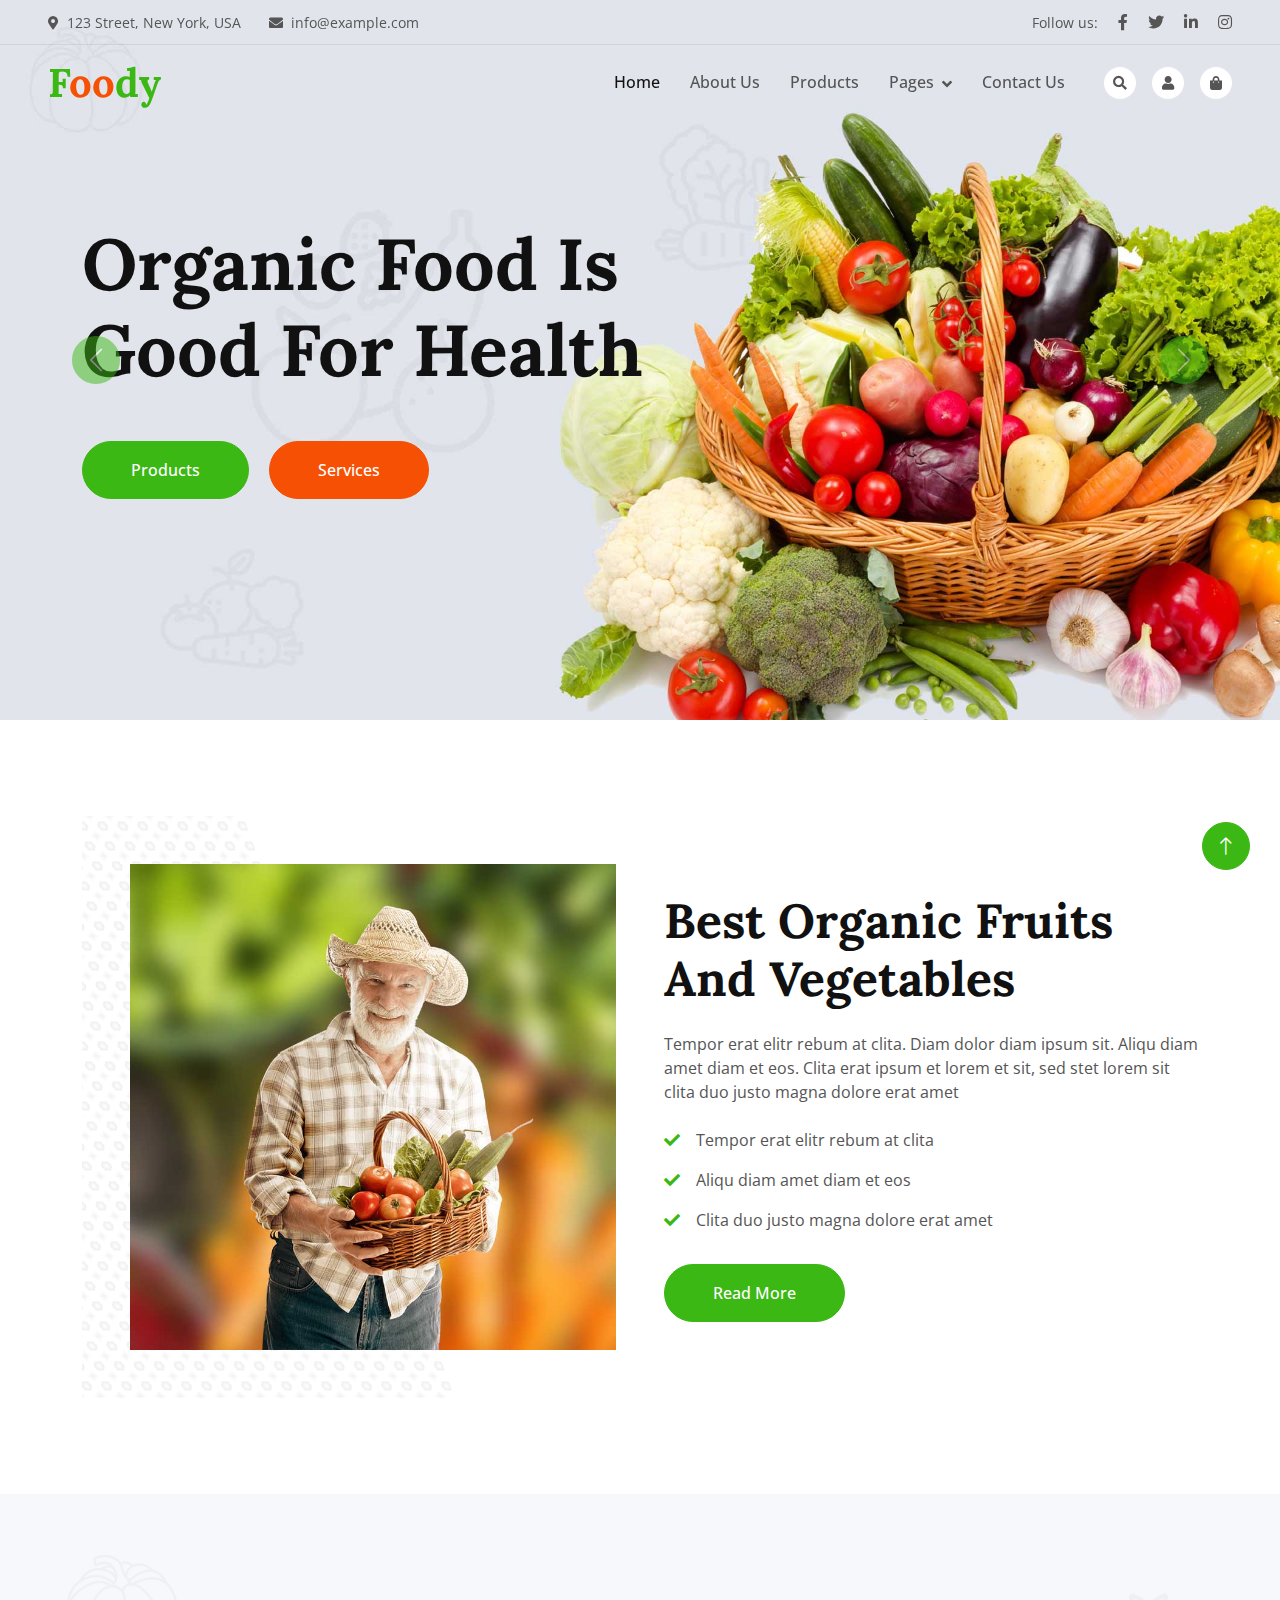
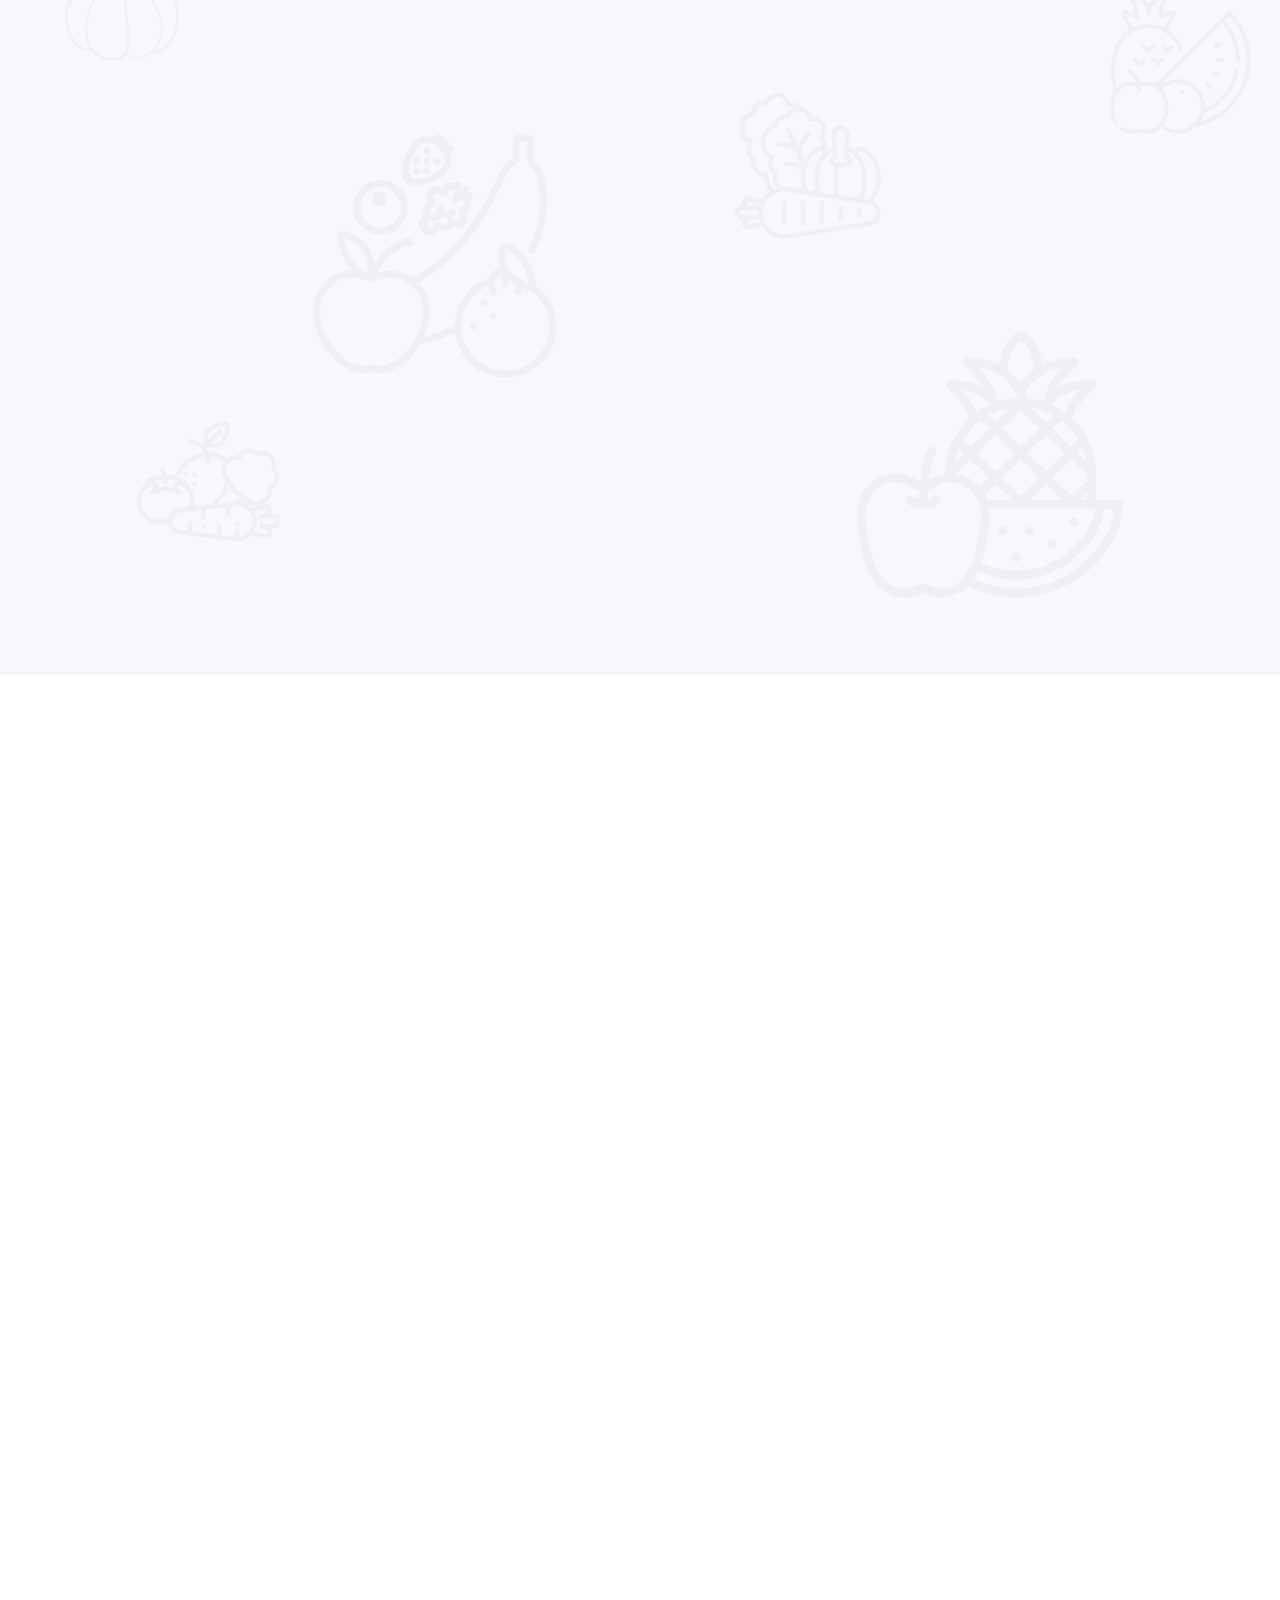
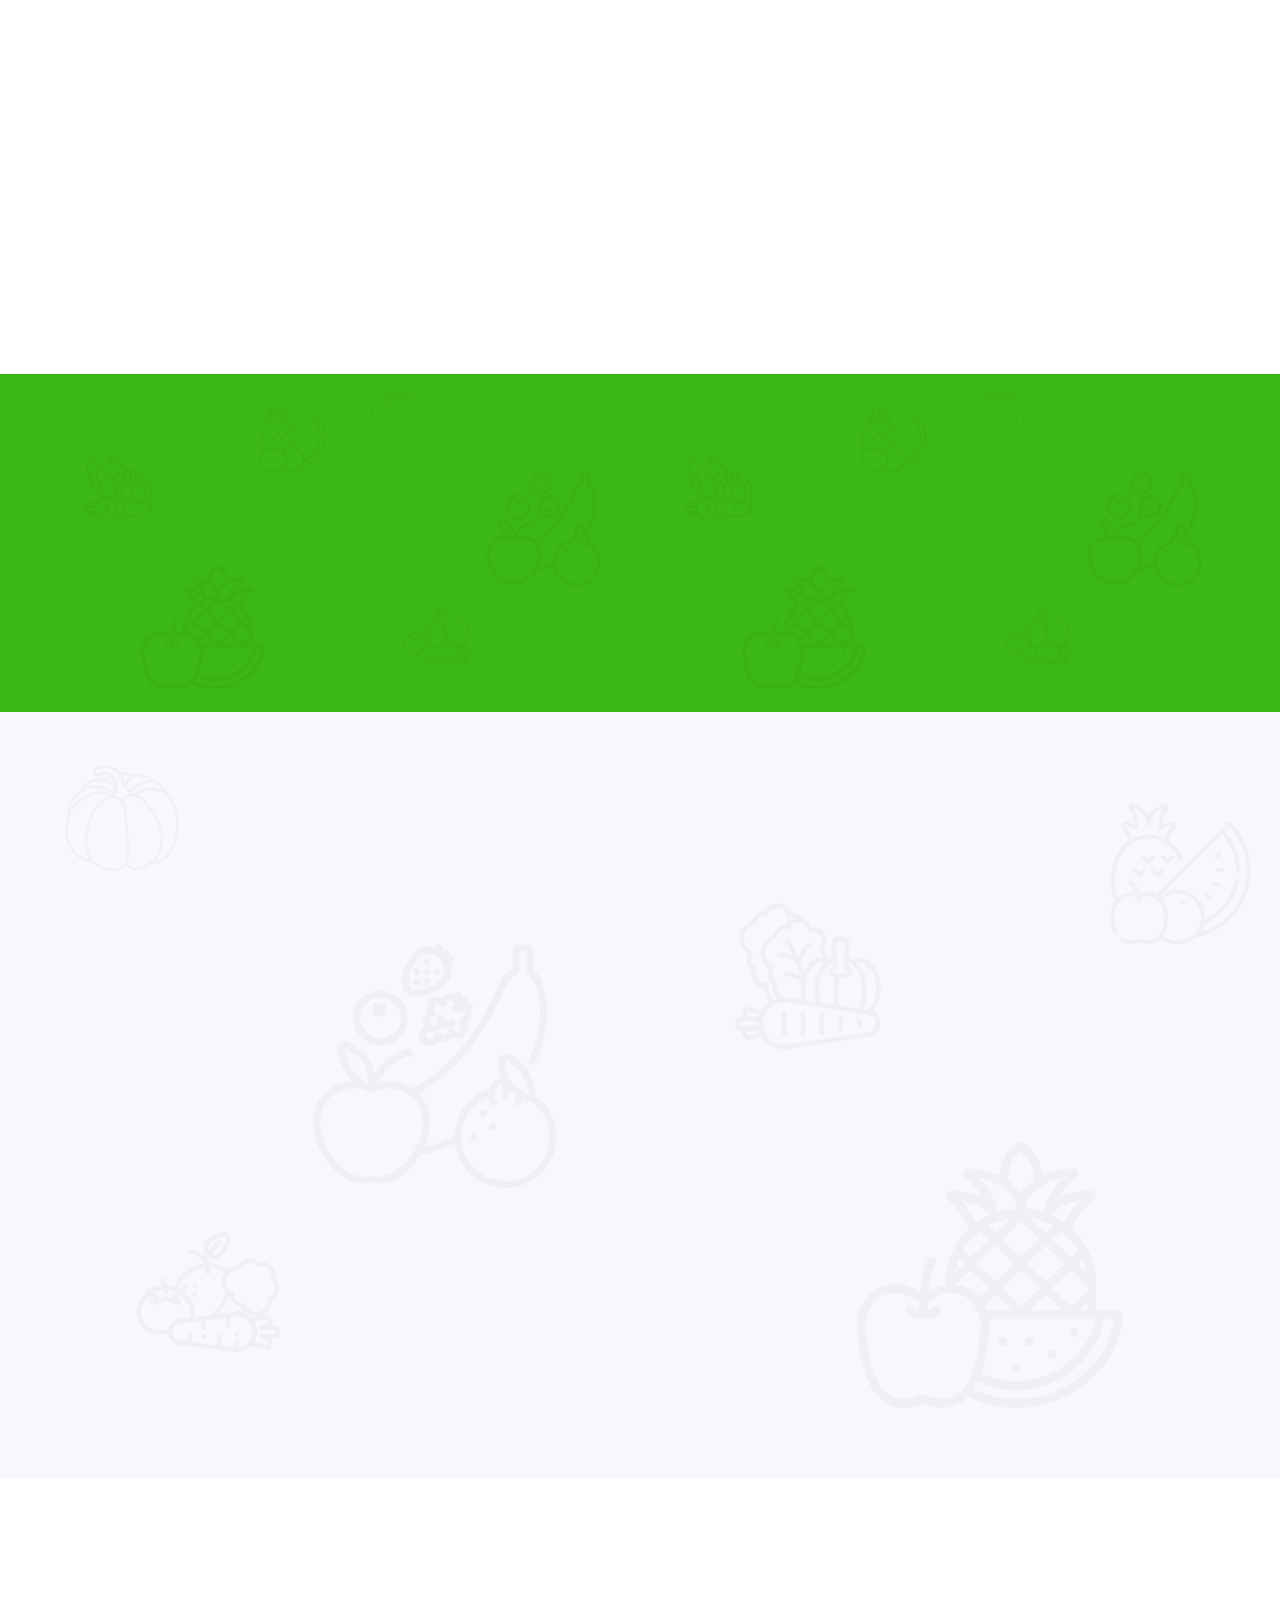
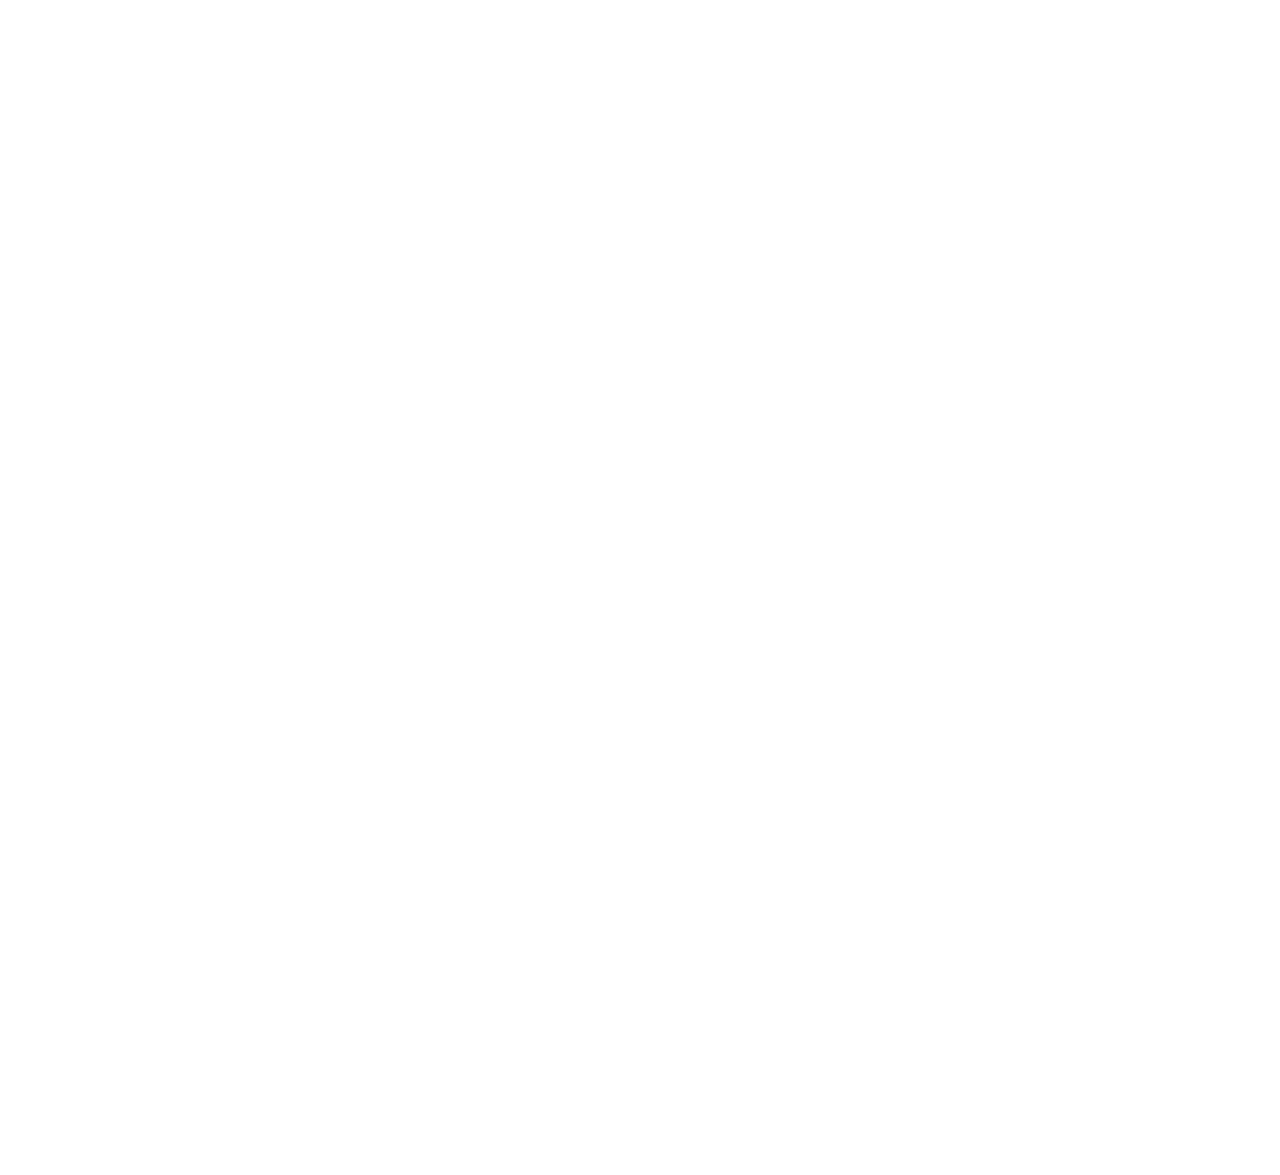
==== foody/index.html @ 219f27af "ເຮົາໃຊ້themepage bootstrap" ====
<!DOCTYPE html>
<html lang="en">

<head>
    <meta charset="utf-8">
    <title>Foody - Organic Food Website Template</title>
    <meta content="width=device-width, initial-scale=1.0" name="viewport">
    <meta content="" name="keywords">
    <meta content="" name="description">

    <!-- Favicon -->
    <link href="img/favicon.ico" rel="icon">

    <!-- Google Web Fonts -->
    <link rel="preconnect" href="https://fonts.googleapis.com">
    <link rel="preconnect" href="https://fonts.gstatic.com" crossorigin>
    <link href="https://fonts.googleapis.com/css2?family=Open+Sans:wght@400;500&family=Lora:wght@600;700&display=swap" rel="stylesheet"> 

    <!-- Icon Font Stylesheet -->
    <link href="https://cdnjs.cloudflare.com/ajax/libs/font-awesome/5.10.0/css/all.min.css" rel="stylesheet">
    <link href="https://cdn.jsdelivr.net/npm/bootstrap-icons@1.4.1/font/bootstrap-icons.css" rel="stylesheet">

    <!-- Libraries Stylesheet -->
    <link href="lib/animate/animate.min.css" rel="stylesheet">
    <link href="lib/owlcarousel/assets/owl.carousel.min.css" rel="stylesheet">

    <!-- Customized Bootstrap Stylesheet -->
    <link href="css/bootstrap.min.css" rel="stylesheet">

    <!-- Template Stylesheet -->
    <link href="css/style.css" rel="stylesheet">
</head>

<body>
    <!-- Spinner Start -->
    <div id="spinner" class="show bg-white position-fixed translate-middle w-100 vh-100 top-50 start-50 d-flex align-items-center justify-content-center">
        <div class="spinner-border text-primary" role="status"></div>
    </div>
    <!-- Spinner End -->


    <!-- Navbar Start -->
    <div class="container-fluid fixed-top px-0 wow fadeIn" data-wow-delay="0.1s">
        <div class="top-bar row gx-0 align-items-center d-none d-lg-flex">
            <div class="col-lg-6 px-5 text-start">
                <small><i class="fa fa-map-marker-alt me-2"></i>123 Street, New York, USA</small>
                <small class="ms-4"><i class="fa fa-envelope me-2"></i>info@example.com</small>
            </div>
            <div class="col-lg-6 px-5 text-end">
                <small>Follow us:</small>
                <a class="text-body ms-3" href=""><i class="fab fa-facebook-f"></i></a>
                <a class="text-body ms-3" href=""><i class="fab fa-twitter"></i></a>
                <a class="text-body ms-3" href=""><i class="fab fa-linkedin-in"></i></a>
                <a class="text-body ms-3" href=""><i class="fab fa-instagram"></i></a>
            </div>
        </div>

        <nav class="navbar navbar-expand-lg navbar-light py-lg-0 px-lg-5 wow fadeIn" data-wow-delay="0.1s">
            <a href="index.html" class="navbar-brand ms-4 ms-lg-0">
                <h1 class="fw-bold text-primary m-0">F<span class="text-secondary">oo</span>dy</h1>
            </a>
            <button type="button" class="navbar-toggler me-4" data-bs-toggle="collapse" data-bs-target="#navbarCollapse">
                <span class="navbar-toggler-icon"></span>
            </button>
            <div class="collapse navbar-collapse" id="navbarCollapse">
                <div class="navbar-nav ms-auto p-4 p-lg-0">
                    <a href="index.html" class="nav-item nav-link active">Home</a>
                    <a href="about.html" class="nav-item nav-link">About Us</a>
                    <a href="product.html" class="nav-item nav-link">Products</a>
                    <div class="nav-item dropdown">
                        <a href="#" class="nav-link dropdown-toggle" data-bs-toggle="dropdown">Pages</a>
                        <div class="dropdown-menu m-0">
                            <a href="blog.html" class="dropdown-item">Blog Grid</a>
                            <a href="feature.html" class="dropdown-item">Our Features</a>
                            <a href="testimonial.html" class="dropdown-item">Testimonial</a>
                            <a href="404.html" class="dropdown-item">404 Page</a>
                        </div>
                    </div>
                    <a href="contact.html" class="nav-item nav-link">Contact Us</a>
                </div>
                <div class="d-none d-lg-flex ms-2">
                    <a class="btn-sm-square bg-white rounded-circle ms-3" href="">
                        <small class="fa fa-search text-body"></small>
                    </a>
                    <a class="btn-sm-square bg-white rounded-circle ms-3" href="">
                        <small class="fa fa-user text-body"></small>
                    </a>
                    <a class="btn-sm-square bg-white rounded-circle ms-3" href="">
                        <small class="fa fa-shopping-bag text-body"></small>
                    </a>
                </div>
            </div>
        </nav>
    </div>
    <!-- Navbar End -->


    <!-- Carousel Start -->
    <div class="container-fluid p-0 mb-5 wow fadeIn" data-wow-delay="0.1s">
        <div id="header-carousel" class="carousel slide" data-bs-ride="carousel">
            <div class="carousel-inner">
                <div class="carousel-item active">
                    <img class="w-100" src="img/carousel-1.jpg" alt="Image">
                    <div class="carousel-caption">
                        <div class="container">
                            <div class="row justify-content-start">
                                <div class="col-lg-7">
                                    <h1 class="display-2 mb-5 animated slideInDown">Organic Food Is Good For Health</h1>
                                    <a href="" class="btn btn-primary rounded-pill py-sm-3 px-sm-5">Products</a>
                                    <a href="" class="btn btn-secondary rounded-pill py-sm-3 px-sm-5 ms-3">Services</a>
                                </div>
                            </div>
                        </div>
                    </div>
                </div>
                <div class="carousel-item">
                    <img class="w-100" src="img/carousel-2.jpg" alt="Image">
                    <div class="carousel-caption">
                        <div class="container">
                            <div class="row justify-content-start">
                                <div class="col-lg-7">
                                    <h1 class="display-2 mb-5 animated slideInDown">Natural Food Is Always Healthy</h1>
                                    <a href="" class="btn btn-primary rounded-pill py-sm-3 px-sm-5">Products</a>
                                    <a href="" class="btn btn-secondary rounded-pill py-sm-3 px-sm-5 ms-3">Services</a>
                                </div>
                            </div>
                        </div>
                    </div>
                </div>
            </div>
            <button class="carousel-control-prev" type="button" data-bs-target="#header-carousel"
                data-bs-slide="prev">
                <span class="carousel-control-prev-icon" aria-hidden="true"></span>
                <span class="visually-hidden">Previous</span>
            </button>
            <button class="carousel-control-next" type="button" data-bs-target="#header-carousel"
                data-bs-slide="next">
                <span class="carousel-control-next-icon" aria-hidden="true"></span>
                <span class="visually-hidden">Next</span>
            </button>
        </div>
    </div>
    <!-- Carousel End -->


    <!-- About Start -->
    <div class="container-xxl py-5">
        <div class="container">
            <div class="row g-5 align-items-center">
                <div class="col-lg-6 wow fadeIn" data-wow-delay="0.1s">
                    <div class="about-img position-relative overflow-hidden p-5 pe-0">
                        <img class="img-fluid w-100" src="img/about.jpg">
                    </div>
                </div>
                <div class="col-lg-6 wow fadeIn" data-wow-delay="0.5s">
                    <h1 class="display-5 mb-4">Best Organic Fruits And Vegetables</h1>
                    <p class="mb-4">Tempor erat elitr rebum at clita. Diam dolor diam ipsum sit. Aliqu diam amet diam et eos. Clita erat ipsum et lorem et sit, sed stet lorem sit clita duo justo magna dolore erat amet</p>
                    <p><i class="fa fa-check text-primary me-3"></i>Tempor erat elitr rebum at clita</p>
                    <p><i class="fa fa-check text-primary me-3"></i>Aliqu diam amet diam et eos</p>
                    <p><i class="fa fa-check text-primary me-3"></i>Clita duo justo magna dolore erat amet</p>
                    <a class="btn btn-primary rounded-pill py-3 px-5 mt-3" href="">Read More</a>
                </div>
            </div>
        </div>
    </div>
    <!-- About End -->


    <!-- Feature Start -->
    <div class="container-fluid bg-light bg-icon my-5 py-6">
        <div class="container">
            <div class="section-header text-center mx-auto mb-5 wow fadeInUp" data-wow-delay="0.1s" style="max-width: 500px;">
                <h1 class="display-5 mb-3">Our Features</h1>
                <p>Tempor ut dolore lorem kasd vero ipsum sit eirmod sit. Ipsum diam justo sed rebum vero dolor duo.</p>
            </div>
            <div class="row g-4">
                <div class="col-lg-4 col-md-6 wow fadeInUp" data-wow-delay="0.1s">
                    <div class="bg-white text-center h-100 p-4 p-xl-5">
                        <img class="img-fluid mb-4" src="img/icon-1.png" alt="">
                        <h4 class="mb-3">Natural Process</h4>
                        <p class="mb-4">Tempor ut dolore lorem kasd vero ipsum sit eirmod sit. Ipsum diam justo sed vero dolor duo.</p>
                        <a class="btn btn-outline-primary border-2 py-2 px-4 rounded-pill" href="">Read More</a>
                    </div>
                </div>
                <div class="col-lg-4 col-md-6 wow fadeInUp" data-wow-delay="0.3s">
                    <div class="bg-white text-center h-100 p-4 p-xl-5">
                        <img class="img-fluid mb-4" src="img/icon-2.png" alt="">
                        <h4 class="mb-3">Organic Products</h4>
                        <p class="mb-4">Tempor ut dolore lorem kasd vero ipsum sit eirmod sit. Ipsum diam justo sed vero dolor duo.</p>
                        <a class="btn btn-outline-primary border-2 py-2 px-4 rounded-pill" href="">Read More</a>
                    </div>
                </div>
                <div class="col-lg-4 col-md-6 wow fadeInUp" data-wow-delay="0.5s">
                    <div class="bg-white text-center h-100 p-4 p-xl-5">
                        <img class="img-fluid mb-4" src="img/icon-3.png" alt="">
                        <h4 class="mb-3">Biologically Safe</h4>
                        <p class="mb-4">Tempor ut dolore lorem kasd vero ipsum sit eirmod sit. Ipsum diam justo sed vero dolor duo.</p>
                        <a class="btn btn-outline-primary border-2 py-2 px-4 rounded-pill" href="">Read More</a>
                    </div>
                </div>
            </div>
        </div>
    </div>
    <!-- Feature End -->


    <!-- Product Start -->
    <div class="container-xxl py-5">
        <div class="container">
            <div class="row g-0 gx-5 align-items-end">
                <div class="col-lg-6">
                    <div class="section-header text-start mb-5 wow fadeInUp" data-wow-delay="0.1s" style="max-width: 500px;">
                        <h1 class="display-5 mb-3">Our Products</h1>
                        <p>Tempor ut dolore lorem kasd vero ipsum sit eirmod sit. Ipsum diam justo sed rebum vero dolor duo.</p>
                    </div>
                </div>
                <div class="col-lg-6 text-start text-lg-end wow slideInRight" data-wow-delay="0.1s">
                    <ul class="nav nav-pills d-inline-flex justify-content-end mb-5">
                        <li class="nav-item me-2">
                            <a class="btn btn-outline-primary border-2 active" data-bs-toggle="pill" href="#tab-1">Vegetable</a>
                        </li>
                        <li class="nav-item me-2">
                            <a class="btn btn-outline-primary border-2" data-bs-toggle="pill" href="#tab-2">Fruits </a>
                        </li>
                        <li class="nav-item me-0">
                            <a class="btn btn-outline-primary border-2" data-bs-toggle="pill" href="#tab-3">Fresh</a>
                        </li>
                    </ul>
                </div>
            </div>
            <div class="tab-content">
                <div id="tab-1" class="tab-pane fade show p-0 active">
                    <div class="row g-4">
                        <div class="col-xl-3 col-lg-4 col-md-6 wow fadeInUp" data-wow-delay="0.1s">
                            <div class="product-item">
                                <div class="position-relative bg-light overflow-hidden">
                                    <img class="img-fluid w-100" src="img/product-1.jpg" alt="">
                                    <div class="bg-secondary rounded text-white position-absolute start-0 top-0 m-4 py-1 px-3">New</div>
                                </div>
                                <div class="text-center p-4">
                                    <a class="d-block h5 mb-2" href="">Fresh Tomato</a>
                                    <span class="text-primary me-1">$19.00</span>
                                    <span class="text-body text-decoration-line-through">$29.00</span>
                                </div>
                                <div class="d-flex border-top">
                                    <small class="w-50 text-center border-end py-2">
                                        <a class="text-body" href=""><i class="fa fa-eye text-primary me-2"></i>View detail</a>
                                    </small>
                                    <small class="w-50 text-center py-2">
                                        <a class="text-body" href=""><i class="fa fa-shopping-bag text-primary me-2"></i>Add to cart</a>
                                    </small>
                                </div>
                            </div>
                        </div>
                        <div class="col-xl-3 col-lg-4 col-md-6 wow fadeInUp" data-wow-delay="0.3s">
                            <div class="product-item">
                                <div class="position-relative bg-light overflow-hidden">
                                    <img class="img-fluid w-100" src="img/product-2.jpg" alt="">
                                    <div class="bg-secondary rounded text-white position-absolute start-0 top-0 m-4 py-1 px-3">New</div>
                                </div>
                                <div class="text-center p-4">
                                    <a class="d-block h5 mb-2" href="">Fresh Tomato</a>
                                    <span class="text-primary me-1">$19.00</span>
                                    <span class="text-body text-decoration-line-through">$29.00</span>
                                </div>
                                <div class="d-flex border-top">
                                    <small class="w-50 text-center border-end py-2">
                                        <a class="text-body" href=""><i class="fa fa-eye text-primary me-2"></i>View detail</a>
                                    </small>
                                    <small class="w-50 text-center py-2">
                                        <a class="text-body" href=""><i class="fa fa-shopping-bag text-primary me-2"></i>Add to cart</a>
                                    </small>
                                </div>
                            </div>
                        </div>
                        <div class="col-xl-3 col-lg-4 col-md-6 wow fadeInUp" data-wow-delay="0.5s">
                            <div class="product-item">
                                <div class="position-relative bg-light overflow-hidden">
                                    <img class="img-fluid w-100" src="img/product-3.jpg" alt="">
                                    <div class="bg-secondary rounded text-white position-absolute start-0 top-0 m-4 py-1 px-3">New</div>
                                </div>
                                <div class="text-center p-4">
                                    <a class="d-block h5 mb-2" href="">Fresh Tomato</a>
                                    <span class="text-primary me-1">$19.00</span>
                                    <span class="text-body text-decoration-line-through">$29.00</span>
                                </div>
                                <div class="d-flex border-top">
                                    <small class="w-50 text-center border-end py-2">
                                        <a class="text-body" href=""><i class="fa fa-eye text-primary me-2"></i>View detail</a>
                                    </small>
                                    <small class="w-50 text-center py-2">
                                        <a class="text-body" href=""><i class="fa fa-shopping-bag text-primary me-2"></i>Add to cart</a>
                                    </small>
                                </div>
                            </div>
                        </div>
                        <div class="col-xl-3 col-lg-4 col-md-6 wow fadeInUp" data-wow-delay="0.7s">
                            <div class="product-item">
                                <div class="position-relative bg-light overflow-hidden">
                                    <img class="img-fluid w-100" src="img/product-4.jpg" alt="">
                                    <div class="bg-secondary rounded text-white position-absolute start-0 top-0 m-4 py-1 px-3">New</div>
                                </div>
                                <div class="text-center p-4">
                                    <a class="d-block h5 mb-2" href="">Fresh Tomato</a>
                                    <span class="text-primary me-1">$19.00</span>
                                    <span class="text-body text-decoration-line-through">$29.00</span>
                                </div>
                                <div class="d-flex border-top">
                                    <small class="w-50 text-center border-end py-2">
                                        <a class="text-body" href=""><i class="fa fa-eye text-primary me-2"></i>View detail</a>
                                    </small>
                                    <small class="w-50 text-center py-2">
                                        <a class="text-body" href=""><i class="fa fa-shopping-bag text-primary me-2"></i>Add to cart</a>
                                    </small>
                                </div>
                            </div>
                        </div>
                        <div class="col-xl-3 col-lg-4 col-md-6 wow fadeInUp" data-wow-delay="0.1s">
                            <div class="product-item">
                                <div class="position-relative bg-light overflow-hidden">
                                    <img class="img-fluid w-100" src="img/product-5.jpg" alt="">
                                    <div class="bg-secondary rounded text-white position-absolute start-0 top-0 m-4 py-1 px-3">New</div>
                                </div>
                                <div class="text-center p-4">
                                    <a class="d-block h5 mb-2" href="">Fresh Tomato</a>
                                    <span class="text-primary me-1">$19.00</span>
                                    <span class="text-body text-decoration-line-through">$29.00</span>
                                </div>
                                <div class="d-flex border-top">
                                    <small class="w-50 text-center border-end py-2">
                                        <a class="text-body" href=""><i class="fa fa-eye text-primary me-2"></i>View detail</a>
                                    </small>
                                    <small class="w-50 text-center py-2">
                                        <a class="text-body" href=""><i class="fa fa-shopping-bag text-primary me-2"></i>Add to cart</a>
                                    </small>
                                </div>
                            </div>
                        </div>
                        <div class="col-xl-3 col-lg-4 col-md-6 wow fadeInUp" data-wow-delay="0.3s">
                            <div class="product-item">
                                <div class="position-relative bg-light overflow-hidden">
                                    <img class="img-fluid w-100" src="img/product-6.jpg" alt="">
                                    <div class="bg-secondary rounded text-white position-absolute start-0 top-0 m-4 py-1 px-3">New</div>
                                </div>
                                <div class="text-center p-4">
                                    <a class="d-block h5 mb-2" href="">Fresh Tomato</a>
                                    <span class="text-primary me-1">$19.00</span>
                                    <span class="text-body text-decoration-line-through">$29.00</span>
                                </div>
                                <div class="d-flex border-top">
                                    <small class="w-50 text-center border-end py-2">
                                        <a class="text-body" href=""><i class="fa fa-eye text-primary me-2"></i>View detail</a>
                                    </small>
                                    <small class="w-50 text-center py-2">
                                        <a class="text-body" href=""><i class="fa fa-shopping-bag text-primary me-2"></i>Add to cart</a>
                                    </small>
                                </div>
                            </div>
                        </div>
                        <div class="col-xl-3 col-lg-4 col-md-6 wow fadeInUp" data-wow-delay="0.5s">
                            <div class="product-item">
                                <div class="position-relative bg-light overflow-hidden">
                                    <img class="img-fluid w-100" src="img/product-7.jpg" alt="">
                                    <div class="bg-secondary rounded text-white position-absolute start-0 top-0 m-4 py-1 px-3">New</div>
                                </div>
                                <div class="text-center p-4">
                                    <a class="d-block h5 mb-2" href="">Fresh Tomato</a>
                                    <span class="text-primary me-1">$19.00</span>
                                    <span class="text-body text-decoration-line-through">$29.00</span>
                                </div>
                                <div class="d-flex border-top">
                                    <small class="w-50 text-center border-end py-2">
                                        <a class="text-body" href=""><i class="fa fa-eye text-primary me-2"></i>View detail</a>
                                    </small>
                                    <small class="w-50 text-center py-2">
                                        <a class="text-body" href=""><i class="fa fa-shopping-bag text-primary me-2"></i>Add to cart</a>
                                    </small>
                                </div>
                            </div>
                        </div>
                        <div class="col-xl-3 col-lg-4 col-md-6 wow fadeInUp" data-wow-delay="0.7s">
                            <div class="product-item">
                                <div class="position-relative bg-light overflow-hidden">
                                    <img class="img-fluid w-100" src="img/product-8.jpg" alt="">
                                    <div class="bg-secondary rounded text-white position-absolute start-0 top-0 m-4 py-1 px-3">New</div>
                                </div>
                                <div class="text-center p-4">
                                    <a class="d-block h5 mb-2" href="">Fresh Tomato</a>
                                    <span class="text-primary me-1">$19.00</span>
                                    <span class="text-body text-decoration-line-through">$29.00</span>
                                </div>
                                <div class="d-flex border-top">
                                    <small class="w-50 text-center border-end py-2">
                                        <a class="text-body" href=""><i class="fa fa-eye text-primary me-2"></i>View detail</a>
                                    </small>
                                    <small class="w-50 text-center py-2">
                                        <a class="text-body" href=""><i class="fa fa-shopping-bag text-primary me-2"></i>Add to cart</a>
                                    </small>
                                </div>
                            </div>
                        </div>
                        <div class="col-12 text-center wow fadeInUp" data-wow-delay="0.1s">
                            <a class="btn btn-primary rounded-pill py-3 px-5" href="">Browse More Products</a>
                        </div>
                    </div>
                </div>
                <div id="tab-2" class="tab-pane fade show p-0">
                    <div class="row g-4">
                        <div class="col-xl-3 col-lg-4 col-md-6">
                            <div class="product-item">
                                <div class="position-relative bg-light overflow-hidden">
                                    <img class="img-fluid w-100" src="img/product-1.jpg" alt="">
                                    <div class="bg-secondary rounded text-white position-absolute start-0 top-0 m-4 py-1 px-3">New</div>
                                </div>
                                <div class="text-center p-4">
                                    <a class="d-block h5 mb-2" href="">Fresh Tomato</a>
                                    <span class="text-primary me-1">$19.00</span>
                                    <span class="text-body text-decoration-line-through">$29.00</span>
                                </div>
                                <div class="d-flex border-top">
                                    <small class="w-50 text-center border-end py-2">
                                        <a class="text-body" href=""><i class="fa fa-eye text-primary me-2"></i>View detail</a>
                                    </small>
                                    <small class="w-50 text-center py-2">
                                        <a class="text-body" href=""><i class="fa fa-shopping-bag text-primary me-2"></i>Add to cart</a>
                                    </small>
                                </div>
                            </div>
                        </div>
                        <div class="col-xl-3 col-lg-4 col-md-6">
                            <div class="product-item">
                                <div class="position-relative bg-light overflow-hidden">
                                    <img class="img-fluid w-100" src="img/product-2.jpg" alt="">
                                    <div class="bg-secondary rounded text-white position-absolute start-0 top-0 m-4 py-1 px-3">New</div>
                                </div>
                                <div class="text-center p-4">
                                    <a class="d-block h5 mb-2" href="">Fresh Tomato</a>
                                    <span class="text-primary me-1">$19.00</span>
                                    <span class="text-body text-decoration-line-through">$29.00</span>
                                </div>
                                <div class="d-flex border-top">
                                    <small class="w-50 text-center border-end py-2">
                                        <a class="text-body" href=""><i class="fa fa-eye text-primary me-2"></i>View detail</a>
                                    </small>
                                    <small class="w-50 text-center py-2">
                                        <a class="text-body" href=""><i class="fa fa-shopping-bag text-primary me-2"></i>Add to cart</a>
                                    </small>
                                </div>
                            </div>
                        </div>
                        <div class="col-xl-3 col-lg-4 col-md-6">
                            <div class="product-item">
                                <div class="position-relative bg-light overflow-hidden">
                                    <img class="img-fluid w-100" src="img/product-3.jpg" alt="">
                                    <div class="bg-secondary rounded text-white position-absolute start-0 top-0 m-4 py-1 px-3">New</div>
                                </div>
                                <div class="text-center p-4">
                                    <a class="d-block h5 mb-2" href="">Fresh Tomato</a>
                                    <span class="text-primary me-1">$19.00</span>
                                    <span class="text-body text-decoration-line-through">$29.00</span>
                                </div>
                                <div class="d-flex border-top">
                                    <small class="w-50 text-center border-end py-2">
                                        <a class="text-body" href=""><i class="fa fa-eye text-primary me-2"></i>View detail</a>
                                    </small>
                                    <small class="w-50 text-center py-2">
                                        <a class="text-body" href=""><i class="fa fa-shopping-bag text-primary me-2"></i>Add to cart</a>
                                    </small>
                                </div>
                            </div>
                        </div>
                        <div class="col-xl-3 col-lg-4 col-md-6">
                            <div class="product-item">
                                <div class="position-relative bg-light overflow-hidden">
                                    <img class="img-fluid w-100" src="img/product-4.jpg" alt="">
                                    <div class="bg-secondary rounded text-white position-absolute start-0 top-0 m-4 py-1 px-3">New</div>
                                </div>
                                <div class="text-center p-4">
                                    <a class="d-block h5 mb-2" href="">Fresh Tomato</a>
                                    <span class="text-primary me-1">$19.00</span>
                                    <span class="text-body text-decoration-line-through">$29.00</span>
                                </div>
                                <div class="d-flex border-top">
                                    <small class="w-50 text-center border-end py-2">
                                        <a class="text-body" href=""><i class="fa fa-eye text-primary me-2"></i>View detail</a>
                                    </small>
                                    <small class="w-50 text-center py-2">
                                        <a class="text-body" href=""><i class="fa fa-shopping-bag text-primary me-2"></i>Add to cart</a>
                                    </small>
                                </div>
                            </div>
                        </div>
                        <div class="col-xl-3 col-lg-4 col-md-6">
                            <div class="product-item">
                                <div class="position-relative bg-light overflow-hidden">
                                    <img class="img-fluid w-100" src="img/product-5.jpg" alt="">
                                    <div class="bg-secondary rounded text-white position-absolute start-0 top-0 m-4 py-1 px-3">New</div>
                                </div>
                                <div class="text-center p-4">
                                    <a class="d-block h5 mb-2" href="">Fresh Tomato</a>
                                    <span class="text-primary me-1">$19.00</span>
                                    <span class="text-body text-decoration-line-through">$29.00</span>
                                </div>
                                <div class="d-flex border-top">
                                    <small class="w-50 text-center border-end py-2">
                                        <a class="text-body" href=""><i class="fa fa-eye text-primary me-2"></i>View detail</a>
                                    </small>
                                    <small class="w-50 text-center py-2">
                                        <a class="text-body" href=""><i class="fa fa-shopping-bag text-primary me-2"></i>Add to cart</a>
                                    </small>
                                </div>
                            </div>
                        </div>
                        <div class="col-xl-3 col-lg-4 col-md-6">
                            <div class="product-item">
                                <div class="position-relative bg-light overflow-hidden">
                                    <img class="img-fluid w-100" src="img/product-6.jpg" alt="">
                                    <div class="bg-secondary rounded text-white position-absolute start-0 top-0 m-4 py-1 px-3">New</div>
                                </div>
                                <div class="text-center p-4">
                                    <a class="d-block h5 mb-2" href="">Fresh Tomato</a>
                                    <span class="text-primary me-1">$19.00</span>
                                    <span class="text-body text-decoration-line-through">$29.00</span>
                                </div>
                                <div class="d-flex border-top">
                                    <small class="w-50 text-center border-end py-2">
                                        <a class="text-body" href=""><i class="fa fa-eye text-primary me-2"></i>View detail</a>
                                    </small>
                                    <small class="w-50 text-center py-2">
                                        <a class="text-body" href=""><i class="fa fa-shopping-bag text-primary me-2"></i>Add to cart</a>
                                    </small>
                                </div>
                            </div>
                        </div>
                        <div class="col-xl-3 col-lg-4 col-md-6">
                            <div class="product-item">
                                <div class="position-relative bg-light overflow-hidden">
                                    <img class="img-fluid w-100" src="img/product-7.jpg" alt="">
                                    <div class="bg-secondary rounded text-white position-absolute start-0 top-0 m-4 py-1 px-3">New</div>
                                </div>
                                <div class="text-center p-4">
                                    <a class="d-block h5 mb-2" href="">Fresh Tomato</a>
                                    <span class="text-primary me-1">$19.00</span>
                                    <span class="text-body text-decoration-line-through">$29.00</span>
                                </div>
                                <div class="d-flex border-top">
                                    <small class="w-50 text-center border-end py-2">
                                        <a class="text-body" href=""><i class="fa fa-eye text-primary me-2"></i>View detail</a>
                                    </small>
                                    <small class="w-50 text-center py-2">
                                        <a class="text-body" href=""><i class="fa fa-shopping-bag text-primary me-2"></i>Add to cart</a>
                                    </small>
                                </div>
                            </div>
                        </div>
                        <div class="col-xl-3 col-lg-4 col-md-6">
                            <div class="product-item">
                                <div class="position-relative bg-light overflow-hidden">
                                    <img class="img-fluid w-100" src="img/product-8.jpg" alt="">
                                    <div class="bg-secondary rounded text-white position-absolute start-0 top-0 m-4 py-1 px-3">New</div>
                                </div>
                                <div class="text-center p-4">
                                    <a class="d-block h5 mb-2" href="">Fresh Tomato</a>
                                    <span class="text-primary me-1">$19.00</span>
                                    <span class="text-body text-decoration-line-through">$29.00</span>
                                </div>
                                <div class="d-flex border-top">
                                    <small class="w-50 text-center border-end py-2">
                                        <a class="text-body" href=""><i class="fa fa-eye text-primary me-2"></i>View detail</a>
                                    </small>
                                    <small class="w-50 text-center py-2">
                                        <a class="text-body" href=""><i class="fa fa-shopping-bag text-primary me-2"></i>Add to cart</a>
                                    </small>
                                </div>
                            </div>
                        </div>
                        <div class="col-12 text-center">
                            <a class="btn btn-primary rounded-pill py-3 px-5" href="">Browse More Products</a>
                        </div>
                    </div>
                </div>
                <div id="tab-3" class="tab-pane fade show p-0">
                    <div class="row g-4">
                        <div class="col-xl-3 col-lg-4 col-md-6">
                            <div class="product-item">
                                <div class="position-relative bg-light overflow-hidden">
                                    <img class="img-fluid w-100" src="img/product-1.jpg" alt="">
                                    <div class="bg-secondary rounded text-white position-absolute start-0 top-0 m-4 py-1 px-3">New</div>
                                </div>
                                <div class="text-center p-4">
                                    <a class="d-block h5 mb-2" href="">Fresh Tomato</a>
                                    <span class="text-primary me-1">$19.00</span>
                                    <span class="text-body text-decoration-line-through">$29.00</span>
                                </div>
                                <div class="d-flex border-top">
                                    <small class="w-50 text-center border-end py-2">
                                        <a class="text-body" href=""><i class="fa fa-eye text-primary me-2"></i>View detail</a>
                                    </small>
                                    <small class="w-50 text-center py-2">
                                        <a class="text-body" href=""><i class="fa fa-shopping-bag text-primary me-2"></i>Add to cart</a>
                                    </small>
                                </div>
                            </div>
                        </div>
                        <div class="col-xl-3 col-lg-4 col-md-6">
                            <div class="product-item">
                                <div class="position-relative bg-light overflow-hidden">
                                    <img class="img-fluid w-100" src="img/product-2.jpg" alt="">
                                    <div class="bg-secondary rounded text-white position-absolute start-0 top-0 m-4 py-1 px-3">New</div>
                                </div>
                                <div class="text-center p-4">
                                    <a class="d-block h5 mb-2" href="">Fresh Tomato</a>
                                    <span class="text-primary me-1">$19.00</span>
                                    <span class="text-body text-decoration-line-through">$29.00</span>
                                </div>
                                <div class="d-flex border-top">
                                    <small class="w-50 text-center border-end py-2">
                                        <a class="text-body" href=""><i class="fa fa-eye text-primary me-2"></i>View detail</a>
                                    </small>
                                    <small class="w-50 text-center py-2">
                                        <a class="text-body" href=""><i class="fa fa-shopping-bag text-primary me-2"></i>Add to cart</a>
                                    </small>
                                </div>
                            </div>
                        </div>
                        <div class="col-xl-3 col-lg-4 col-md-6">
                            <div class="product-item">
                                <div class="position-relative bg-light overflow-hidden">
                                    <img class="img-fluid w-100" src="img/product-3.jpg" alt="">
                                    <div class="bg-secondary rounded text-white position-absolute start-0 top-0 m-4 py-1 px-3">New</div>
                                </div>
                                <div class="text-center p-4">
                                    <a class="d-block h5 mb-2" href="">Fresh Tomato</a>
                                    <span class="text-primary me-1">$19.00</span>
                                    <span class="text-body text-decoration-line-through">$29.00</span>
                                </div>
                                <div class="d-flex border-top">
                                    <small class="w-50 text-center border-end py-2">
                                        <a class="text-body" href=""><i class="fa fa-eye text-primary me-2"></i>View detail</a>
                                    </small>
                                    <small class="w-50 text-center py-2">
                                        <a class="text-body" href=""><i class="fa fa-shopping-bag text-primary me-2"></i>Add to cart</a>
                                    </small>
                                </div>
                            </div>
                        </div>
                        <div class="col-xl-3 col-lg-4 col-md-6">
                            <div class="product-item">
                                <div class="position-relative bg-light overflow-hidden">
                                    <img class="img-fluid w-100" src="img/product-4.jpg" alt="">
                                    <div class="bg-secondary rounded text-white position-absolute start-0 top-0 m-4 py-1 px-3">New</div>
                                </div>
                                <div class="text-center p-4">
                                    <a class="d-block h5 mb-2" href="">Fresh Tomato</a>
                                    <span class="text-primary me-1">$19.00</span>
                                    <span class="text-body text-decoration-line-through">$29.00</span>
                                </div>
                                <div class="d-flex border-top">
                                    <small class="w-50 text-center border-end py-2">
                                        <a class="text-body" href=""><i class="fa fa-eye text-primary me-2"></i>View detail</a>
                                    </small>
                                    <small class="w-50 text-center py-2">
                                        <a class="text-body" href=""><i class="fa fa-shopping-bag text-primary me-2"></i>Add to cart</a>
                                    </small>
                                </div>
                            </div>
                        </div>
                        <div class="col-xl-3 col-lg-4 col-md-6">
                            <div class="product-item">
                                <div class="position-relative bg-light overflow-hidden">
                                    <img class="img-fluid w-100" src="img/product-5.jpg" alt="">
                                    <div class="bg-secondary rounded text-white position-absolute start-0 top-0 m-4 py-1 px-3">New</div>
                                </div>
                                <div class="text-center p-4">
                                    <a class="d-block h5 mb-2" href="">Fresh Tomato</a>
                                    <span class="text-primary me-1">$19.00</span>
                                    <span class="text-body text-decoration-line-through">$29.00</span>
                                </div>
                                <div class="d-flex border-top">
                                    <small class="w-50 text-center border-end py-2">
                                        <a class="text-body" href=""><i class="fa fa-eye text-primary me-2"></i>View detail</a>
                                    </small>
                                    <small class="w-50 text-center py-2">
                                        <a class="text-body" href=""><i class="fa fa-shopping-bag text-primary me-2"></i>Add to cart</a>
                                    </small>
                                </div>
                            </div>
                        </div>
                        <div class="col-xl-3 col-lg-4 col-md-6">
                            <div class="product-item">
                                <div class="position-relative bg-light overflow-hidden">
                                    <img class="img-fluid w-100" src="img/product-6.jpg" alt="">
                                    <div class="bg-secondary rounded text-white position-absolute start-0 top-0 m-4 py-1 px-3">New</div>
                                </div>
                                <div class="text-center p-4">
                                    <a class="d-block h5 mb-2" href="">Fresh Tomato</a>
                                    <span class="text-primary me-1">$19.00</span>
                                    <span class="text-body text-decoration-line-through">$29.00</span>
                                </div>
                                <div class="d-flex border-top">
                                    <small class="w-50 text-center border-end py-2">
                                        <a class="text-body" href=""><i class="fa fa-eye text-primary me-2"></i>View detail</a>
                                    </small>
                                    <small class="w-50 text-center py-2">
                                        <a class="text-body" href=""><i class="fa fa-shopping-bag text-primary me-2"></i>Add to cart</a>
                                    </small>
                                </div>
                            </div>
                        </div>
                        <div class="col-xl-3 col-lg-4 col-md-6">
                            <div class="product-item">
                                <div class="position-relative bg-light overflow-hidden">
                                    <img class="img-fluid w-100" src="img/product-7.jpg" alt="">
                                    <div class="bg-secondary rounded text-white position-absolute start-0 top-0 m-4 py-1 px-3">New</div>
                                </div>
                                <div class="text-center p-4">
                                    <a class="d-block h5 mb-2" href="">Fresh Tomato</a>
                                    <span class="text-primary me-1">$19.00</span>
                                    <span class="text-body text-decoration-line-through">$29.00</span>
                                </div>
                                <div class="d-flex border-top">
                                    <small class="w-50 text-center border-end py-2">
                                        <a class="text-body" href=""><i class="fa fa-eye text-primary me-2"></i>View detail</a>
                                    </small>
                                    <small class="w-50 text-center py-2">
                                        <a class="text-body" href=""><i class="fa fa-shopping-bag text-primary me-2"></i>Add to cart</a>
                                    </small>
                                </div>
                            </div>
                        </div>
                        <div class="col-xl-3 col-lg-4 col-md-6">
                            <div class="product-item">
                                <div class="position-relative bg-light overflow-hidden">
                                    <img class="img-fluid w-100" src="img/product-8.jpg" alt="">
                                    <div class="bg-secondary rounded text-white position-absolute start-0 top-0 m-4 py-1 px-3">New</div>
                                </div>
                                <div class="text-center p-4">
                                    <a class="d-block h5 mb-2" href="">Fresh Tomato</a>
                                    <span class="text-primary me-1">$19.00</span>
                                    <span class="text-body text-decoration-line-through">$29.00</span>
                                </div>
                                <div class="d-flex border-top">
                                    <small class="w-50 text-center border-end py-2">
                                        <a class="text-body" href=""><i class="fa fa-eye text-primary me-2"></i>View detail</a>
                                    </small>
                                    <small class="w-50 text-center py-2">
                                        <a class="text-body" href=""><i class="fa fa-shopping-bag text-primary me-2"></i>Add to cart</a>
                                    </small>
                                </div>
                            </div>
                        </div>
                        <div class="col-12 text-center">
                            <a class="btn btn-primary rounded-pill py-3 px-5" href="">Browse More Products</a>
                        </div>
                    </div>
                </div>
            </div>
        </div>
    </div>
    <!-- Product End -->


    <!-- Firm Visit Start -->
    <div class="container-fluid bg-primary bg-icon mt-5 py-6">
        <div class="container">
            <div class="row g-5 align-items-center">
                <div class="col-md-7 wow fadeIn" data-wow-delay="0.1s">
                    <h1 class="display-5 text-white mb-3">Visit Our Firm</h1>
                    <p class="text-white mb-0">Tempor erat elitr rebum at clita. Diam dolor diam ipsum sit. Aliqu diam amet diam et eos. Clita erat ipsum et lorem et sit, sed stet lorem sit clita duo justo magna dolore erat amet. Diam dolor diam ipsum sit. Aliqu diam amet diam et eos.</p>
                </div>
                <div class="col-md-5 text-md-end wow fadeIn" data-wow-delay="0.5s">
                    <a class="btn btn-lg btn-secondary rounded-pill py-3 px-5" href="">Visit Now</a>
                </div>
            </div>
        </div>
    </div>
    <!-- Firm Visit End -->


    <!-- Testimonial Start -->
    <div class="container-fluid bg-light bg-icon py-6 mb-5">
        <div class="container">
            <div class="section-header text-center mx-auto mb-5 wow fadeInUp" data-wow-delay="0.1s" style="max-width: 500px;">
                <h1 class="display-5 mb-3">Customer Review</h1>
                <p>Tempor ut dolore lorem kasd vero ipsum sit eirmod sit. Ipsum diam justo sed rebum vero dolor duo.</p>
            </div>
            <div class="owl-carousel testimonial-carousel wow fadeInUp" data-wow-delay="0.1s">
                <div class="testimonial-item position-relative bg-white p-5 mt-4">
                    <i class="fa fa-quote-left fa-3x text-primary position-absolute top-0 start-0 mt-n4 ms-5"></i>
                    <p class="mb-4">Tempor erat elitr rebum at clita. Diam dolor diam ipsum sit diam amet diam et eos. Clita erat ipsum et lorem et sit.</p>
                    <div class="d-flex align-items-center">
                        <img class="flex-shrink-0 rounded-circle" src="img/testimonial-1.jpg" alt="">
                        <div class="ms-3">
                            <h5 class="mb-1">Client Name</h5>
                            <span>Profession</span>
                        </div>
                    </div>
                </div>
                <div class="testimonial-item position-relative bg-white p-5 mt-4">
                    <i class="fa fa-quote-left fa-3x text-primary position-absolute top-0 start-0 mt-n4 ms-5"></i>
                    <p class="mb-4">Tempor erat elitr rebum at clita. Diam dolor diam ipsum sit diam amet diam et eos. Clita erat ipsum et lorem et sit.</p>
                    <div class="d-flex align-items-center">
                        <img class="flex-shrink-0 rounded-circle" src="img/testimonial-2.jpg" alt="">
                        <div class="ms-3">
                            <h5 class="mb-1">Client Name</h5>
                            <span>Profession</span>
                        </div>
                    </div>
                </div>
                <div class="testimonial-item position-relative bg-white p-5 mt-4">
                    <i class="fa fa-quote-left fa-3x text-primary position-absolute top-0 start-0 mt-n4 ms-5"></i>
                    <p class="mb-4">Tempor erat elitr rebum at clita. Diam dolor diam ipsum sit diam amet diam et eos. Clita erat ipsum et lorem et sit.</p>
                    <div class="d-flex align-items-center">
                        <img class="flex-shrink-0 rounded-circle" src="img/testimonial-3.jpg" alt="">
                        <div class="ms-3">
                            <h5 class="mb-1">Client Name</h5>
                            <span>Profession</span>
                        </div>
                    </div>
                </div>
                <div class="testimonial-item position-relative bg-white p-5 mt-4">
                    <i class="fa fa-quote-left fa-3x text-primary position-absolute top-0 start-0 mt-n4 ms-5"></i>
                    <p class="mb-4">Tempor erat elitr rebum at clita. Diam dolor diam ipsum sit diam amet diam et eos. Clita erat ipsum et lorem et sit.</p>
                    <div class="d-flex align-items-center">
                        <img class="flex-shrink-0 rounded-circle" src="img/testimonial-4.jpg" alt="">
                        <div class="ms-3">
                            <h5 class="mb-1">Client Name</h5>
                            <span>Profession</span>
                        </div>
                    </div>
                </div>
            </div>
        </div>
    </div>
    <!-- Testimonial End -->


    <!-- Blog Start -->
    <div class="container-xxl py-5">
        <div class="container">
            <div class="section-header text-center mx-auto mb-5 wow fadeInUp" data-wow-delay="0.1s" style="max-width: 500px;">
                <h1 class="display-5 mb-3">Latest Blog</h1>
                <p>Tempor ut dolore lorem kasd vero ipsum sit eirmod sit. Ipsum diam justo sed rebum vero dolor duo.</p>
            </div>
            <div class="row g-4">
                <div class="col-lg-4 col-md-6 wow fadeInUp" data-wow-delay="0.1s">
                    <img class="img-fluid" src="img/blog-1.jpg" alt="">
                    <div class="bg-light p-4">
                        <a class="d-block h5 lh-base mb-4" href="">How to cultivate organic fruits and vegetables in own firm</a>
                        <div class="text-muted border-top pt-4">
                            <small class="me-3"><i class="fa fa-user text-primary me-2"></i>Admin</small>
                            <small class="me-3"><i class="fa fa-calendar text-primary me-2"></i>01 Jan, 2045</small>
                        </div>
                    </div>
                </div>
                <div class="col-lg-4 col-md-6 wow fadeInUp" data-wow-delay="0.3s">
                    <img class="img-fluid" src="img/blog-2.jpg" alt="">
                    <div class="bg-light p-4">
                        <a class="d-block h5 lh-base mb-4" href="">How to cultivate organic fruits and vegetables in own firm</a>
                        <div class="text-muted border-top pt-4">
                            <small class="me-3"><i class="fa fa-user text-primary me-2"></i>Admin</small>
                            <small class="me-3"><i class="fa fa-calendar text-primary me-2"></i>01 Jan, 2045</small>
                        </div>
                    </div>
                </div>
                <div class="col-lg-4 col-md-6 wow fadeInUp" data-wow-delay="0.5s">
                    <img class="img-fluid" src="img/blog-3.jpg" alt="">
                    <div class="bg-light p-4">
                        <a class="d-block h5 lh-base mb-4" href="">How to cultivate organic fruits and vegetables in own firm</a>
                        <div class="text-muted border-top pt-4">
                            <small class="me-3"><i class="fa fa-user text-primary me-2"></i>Admin</small>
                            <small class="me-3"><i class="fa fa-calendar text-primary me-2"></i>01 Jan, 2045</small>
                        </div>
                    </div>
                </div>
            </div>
        </div>
    </div>
    <!-- Blog End -->


    <!-- Footer Start -->
    <div class="container-fluid bg-dark footer mt-5 pt-5 wow fadeIn" data-wow-delay="0.1s">
        <div class="container py-5">
            <div class="row g-5">
                <div class="col-lg-3 col-md-6">
                    <h1 class="fw-bold text-primary mb-4">F<span class="text-secondary">oo</span>dy</h1>
                    <p>Diam dolor diam ipsum sit. Aliqu diam amet diam et eos. Clita erat ipsum et lorem et sit, sed stet lorem sit clita</p>
                    <div class="d-flex pt-2">
                        <a class="btn btn-square btn-outline-light rounded-circle me-1" href=""><i class="fab fa-twitter"></i></a>
                        <a class="btn btn-square btn-outline-light rounded-circle me-1" href=""><i class="fab fa-facebook-f"></i></a>
                        <a class="btn btn-square btn-outline-light rounded-circle me-1" href=""><i class="fab fa-youtube"></i></a>
                        <a class="btn btn-square btn-outline-light rounded-circle me-0" href=""><i class="fab fa-linkedin-in"></i></a>
                    </div>
                </div>
                <div class="col-lg-3 col-md-6">
                    <h4 class="text-light mb-4">Address</h4>
                    <p><i class="fa fa-map-marker-alt me-3"></i>123 Street, New York, USA</p>
                    <p><i class="fa fa-phone-alt me-3"></i>+012 345 67890</p>
                    <p><i class="fa fa-envelope me-3"></i>info@example.com</p>
                </div>
                <div class="col-lg-3 col-md-6">
                    <h4 class="text-light mb-4">Quick Links</h4>
                    <a class="btn btn-link" href="">About Us</a>
                    <a class="btn btn-link" href="">Contact Us</a>
                    <a class="btn btn-link" href="">Our Services</a>
                    <a class="btn btn-link" href="">Terms & Condition</a>
                    <a class="btn btn-link" href="">Support</a>
                </div>
                <div class="col-lg-3 col-md-6">
                    <h4 class="text-light mb-4">Newsletter</h4>
                    <p>Dolor amet sit justo amet elitr clita ipsum elitr est.</p>
                    <div class="position-relative mx-auto" style="max-width: 400px;">
                        <input class="form-control bg-transparent w-100 py-3 ps-4 pe-5" type="text" placeholder="Your email">
                        <button type="button" class="btn btn-primary py-2 position-absolute top-0 end-0 mt-2 me-2">SignUp</button>
                    </div>
                </div>
            </div>
        </div>
        <div class="container-fluid copyright">
            <div class="container">
                <div class="row">
                    <div class="col-md-6 text-center text-md-start mb-3 mb-md-0">
                        &copy; <a href="#">Your Site Name</a>, All Right Reserved.
                    </div>
                    <div class="col-md-6 text-center text-md-end">
                        <!--/*** This template is free as long as you keep the footer author’s credit link/attribution link/backlink. If you'd like to use the template without the footer author’s credit link/attribution link/backlink, you can purchase the Credit Removal License from "https://htmlcodex.com/credit-removal". Thank you for your support. ***/-->
                        Designed By <a href="https://htmlcodex.com">HTML Codex</a>
                        <br>Distributed By: <a href="https://themewagon.com" target="_blank">ThemeWagon</a>
                    </div>
                </div>
            </div>
        </div>
    </div>
    <!-- Footer End -->


    <!-- Back to Top -->
    <a href="#" class="btn btn-lg btn-primary btn-lg-square rounded-circle back-to-top"><i class="bi bi-arrow-up"></i></a>


    <!-- JavaScript Libraries -->
    <script src="https://code.jquery.com/jquery-3.4.1.min.js"></script>
    <script src="https://cdn.jsdelivr.net/npm/bootstrap@5.0.0/dist/js/bootstrap.bundle.min.js"></script>
    <script src="lib/wow/wow.min.js"></script>
    <script src="lib/easing/easing.min.js"></script>
    <script src="lib/waypoints/waypoints.min.js"></script>
    <script src="lib/owlcarousel/owl.carousel.min.js"></script>

    <!-- Template Javascript -->
    <script src="js/main.js"></script>
</body>

</html>
---- foody/css/style.css ----
/********** Template CSS **********/
:root {
    --primary: #3CB815;
    --secondary: #F65005;
    --light: #F7F8FC;
    --dark: #111111;
}

.back-to-top {
    position: fixed;
    display: none;
    right: 30px;
    bottom: 30px;
    z-index: 99;
}

.my-6 {
    margin-top: 6rem;
    margin-bottom: 6rem;
}

.py-6 {
    padding-top: 6rem;
    padding-bottom: 6rem;
}

.bg-icon {
    background: url(../img/bg-icon.png) center center repeat;
    background-size: contain;
}


/*** Spinner ***/
#spinner {
    opacity: 0;
    visibility: hidden;
    transition: opacity .5s ease-out, visibility 0s linear .5s;
    z-index: 99999;
}

#spinner.show {
    transition: opacity .5s ease-out, visibility 0s linear 0s;
    visibility: visible;
    opacity: 1;
}


/*** Button ***/
.btn {
    font-weight: 500;
    transition: .5s;
}

.btn.btn-primary,
.btn.btn-secondary,
.btn.btn-outline-primary:hover,
.btn.btn-outline-secondary:hover {
    color: #FFFFFF;
}

.btn-square {
    width: 38px;
    height: 38px;
}

.btn-sm-square {
    width: 32px;
    height: 32px;
}

.btn-lg-square {
    width: 48px;
    height: 48px;
}

.btn-square,
.btn-sm-square,
.btn-lg-square {
    padding: 0;
    display: flex;
    align-items: center;
    justify-content: center;
    font-weight: normal;
}


/*** Navbar ***/
.fixed-top {
    transition: .5s;
}

.top-bar {
    height: 45px;
    border-bottom: 1px solid rgba(0, 0, 0, .07);
}

.navbar .dropdown-toggle::after {
    border: none;
    content: "\f107";
    font-family: "Font Awesome 5 Free";
    font-weight: 900;
    vertical-align: middle;
    margin-left: 8px;
}

.navbar .navbar-nav .nav-link {
    padding: 25px 15px;
    color: #555555;
    font-weight: 500;
    outline: none;
}

.navbar .navbar-nav .nav-link:hover,
.navbar .navbar-nav .nav-link.active {
    color: var(--dark);
}

@media (max-width: 991.98px) {
    .navbar .navbar-nav {
        margin-top: 10px;
        border-top: 1px solid rgba(0, 0, 0, .07);
        background: #FFFFFF;
    }

    .navbar .navbar-nav .nav-link {
        padding: 10px 0;
    }
}

@media (min-width: 992px) {
    .navbar .nav-item .dropdown-menu {
        display: block;
        visibility: hidden;
        top: 100%;
        transform: rotateX(-75deg);
        transform-origin: 0% 0%;
        transition: .5s;
        opacity: 0;
    }

    .navbar .nav-item:hover .dropdown-menu {
        transform: rotateX(0deg);
        visibility: visible;
        transition: .5s;
        opacity: 1;
    }
}


/*** Header ***/
.carousel-caption {
    top: 0;
    left: 0;
    right: 0;
    bottom: 0;
    display: flex;
    align-items: center;
    justify-content: center;
    text-align: start;
    z-index: 1;
}

.carousel-control-prev,
.carousel-control-next {
    width: 15%;
}

.carousel-control-prev-icon,
.carousel-control-next-icon {
    width: 3rem;
    height: 3rem;
    background-color: var(--primary);
    border: 10px solid var(--primary);
    border-radius: 3rem;
}

@media (max-width: 768px) {
    #header-carousel .carousel-item {
        position: relative;
        min-height: 450px;
    }
    
    #header-carousel .carousel-item img {
        position: absolute;
        width: 100%;
        height: 100%;
        object-fit: cover;
    }
}

.page-header {
    padding-top: 12rem;
    padding-bottom: 6rem;
    background: url(../img/carousel-1.jpg) top right no-repeat;
    background-size: cover;
}

.breadcrumb-item+.breadcrumb-item::before {
    color: #999999;
}


/*** Section Header ***/
.section-header {
    position: relative;
    padding-top: 25px;
}

.section-header::before {
    position: absolute;
    content: "";
    width: 60px;
    height: 2px;
    top: 0;
    left: 50%;
    transform: translateX(-50%);
    background: var(--primary);
}

.section-header::after {
    position: absolute;
    content: "";
    width: 90px;
    height: 2px;
    top: 10px;
    left: 50%;
    transform: translateX(-50%);
    background: var(--secondary);
}

.section-header.text-start::before,
.section-header.text-start::after {
    left: 0;
    transform: translateX(0);
}



/*** About ***/
.about-img img {
    position: relative;
    z-index: 2;
}

.about-img::before {
    position: absolute;
    content: "";
    top: 0;
    left: -50%;
    width: 100%;
    height: 100%;
    background-image: -webkit-repeating-radial-gradient(#FFFFFF, #EEEEEE 5px, transparent 5px, transparent 10px);
    background-image: -moz-repeating-radial-gradient(#FFFFFF, #EEEEEE 5px, transparent 5px, transparent 10px);
    background-image: -ms-repeating-radial-gradient(#FFFFFF, #EEEEEE 5px, transparent 5px, transparent 10px);
    background-image: -o-repeating-radial-gradient(#FFFFFF, #EEEEEE 5px, transparent 5px, transparent 10px);
    background-image: repeating-radial-gradient(#FFFFFF, #EEEEEE 5px, transparent 5px, transparent 10px);
    background-size: 20px 20px;
    transform: skew(20deg);
    z-index: 1;
}


/*** Product ***/
.nav-pills .nav-item .btn {
    color: var(--dark);
}

.nav-pills .nav-item .btn:hover,
.nav-pills .nav-item .btn.active {
    color: #FFFFFF;
}

.product-item {
    box-shadow: 0 0 45px rgba(0, 0, 0, .07);
}

.product-item img {
    transition: .5s;
}

.product-item:hover img {
    transform: scale(1.1);
}

.product-item small a:hover {
    color: var(--primary) !important;
}


/*** Testimonial ***/
.testimonial-carousel .owl-item .testimonial-item img {
    width: 60px;
    height: 60px;
}

.testimonial-carousel .owl-item .testimonial-item,
.testimonial-carousel .owl-item .testimonial-item * {
    transition: .5s;
}

.testimonial-carousel .owl-item.center .testimonial-item {
    background: var(--primary) !important;
}

.testimonial-carousel .owl-item.center .testimonial-item * {
    color: #FFFFFF !important;
}

.testimonial-carousel .owl-item.center .testimonial-item i {
    color: var(--secondary) !important;
}

.testimonial-carousel .owl-nav {
    margin-top: 30px;
    display: flex;
    justify-content: center;
}

.testimonial-carousel .owl-nav .owl-prev,
.testimonial-carousel .owl-nav .owl-next {
    margin: 0 12px;
    width: 50px;
    height: 50px;
    display: flex;
    align-items: center;
    justify-content: center;
    color: var(--dark);
    border: 2px solid var(--primary);
    border-radius: 50px;
    font-size: 18px;
    transition: .5s;
}

.testimonial-carousel .owl-nav .owl-prev:hover,
.testimonial-carousel .owl-nav .owl-next:hover {
    color: #FFFFFF;
    background: var(--primary);
}


/*** Footer ***/
.footer {
    color: #999999;
}

.footer .btn.btn-link {
    display: block;
    margin-bottom: 5px;
    padding: 0;
    text-align: left;
    color: #999999;
    font-weight: normal;
    text-transform: capitalize;
    transition: .3s;
}

.footer .btn.btn-link::before {
    position: relative;
    content: "\f105";
    font-family: "Font Awesome 5 Free";
    font-weight: 900;
    color: #999999;
    margin-right: 10px;
}

.footer .btn.btn-link:hover {
    color: var(--light);
    letter-spacing: 1px;
    box-shadow: none;
}

.footer .copyright {
    padding: 25px 0;
    font-size: 15px;
    border-top: 1px solid rgba(256, 256, 256, .1);
}

.footer .copyright a {
    color: var(--light);
}

.footer .copyright a:hover {
    color: var(--primary);
}
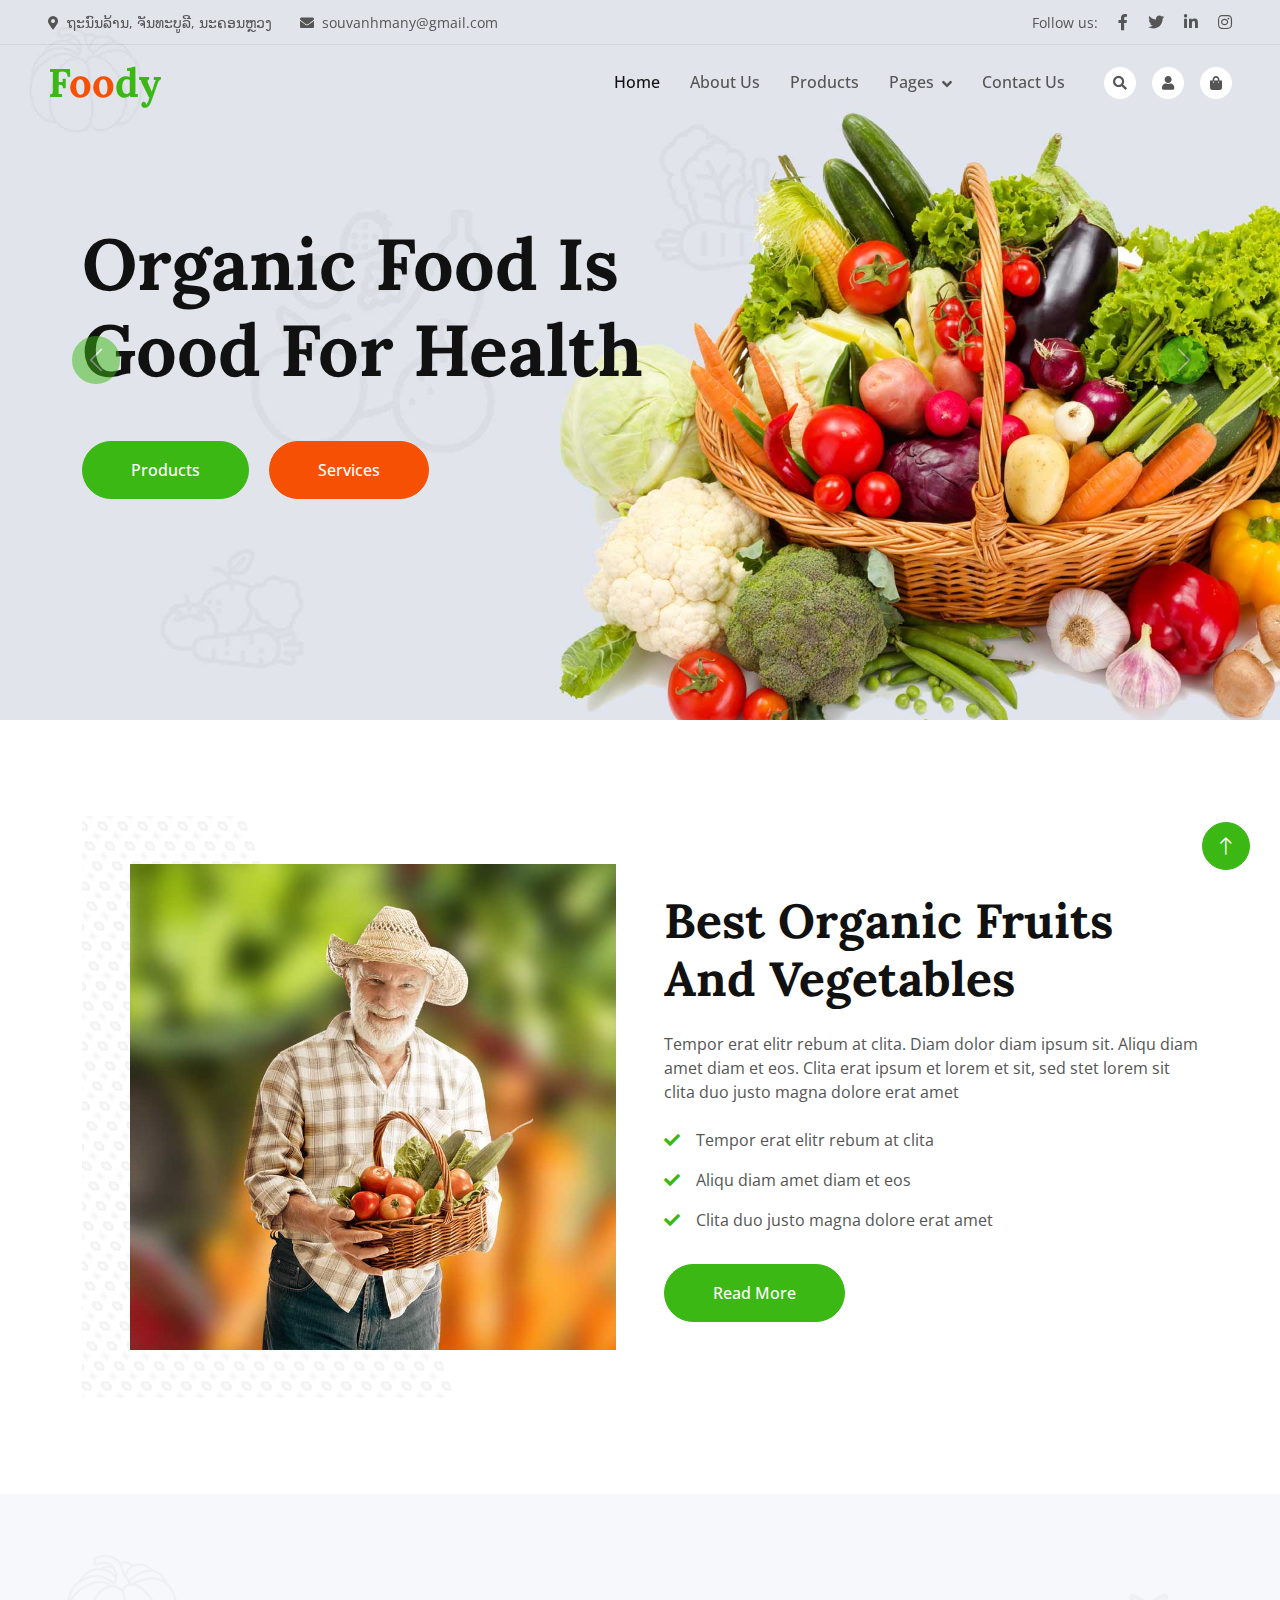
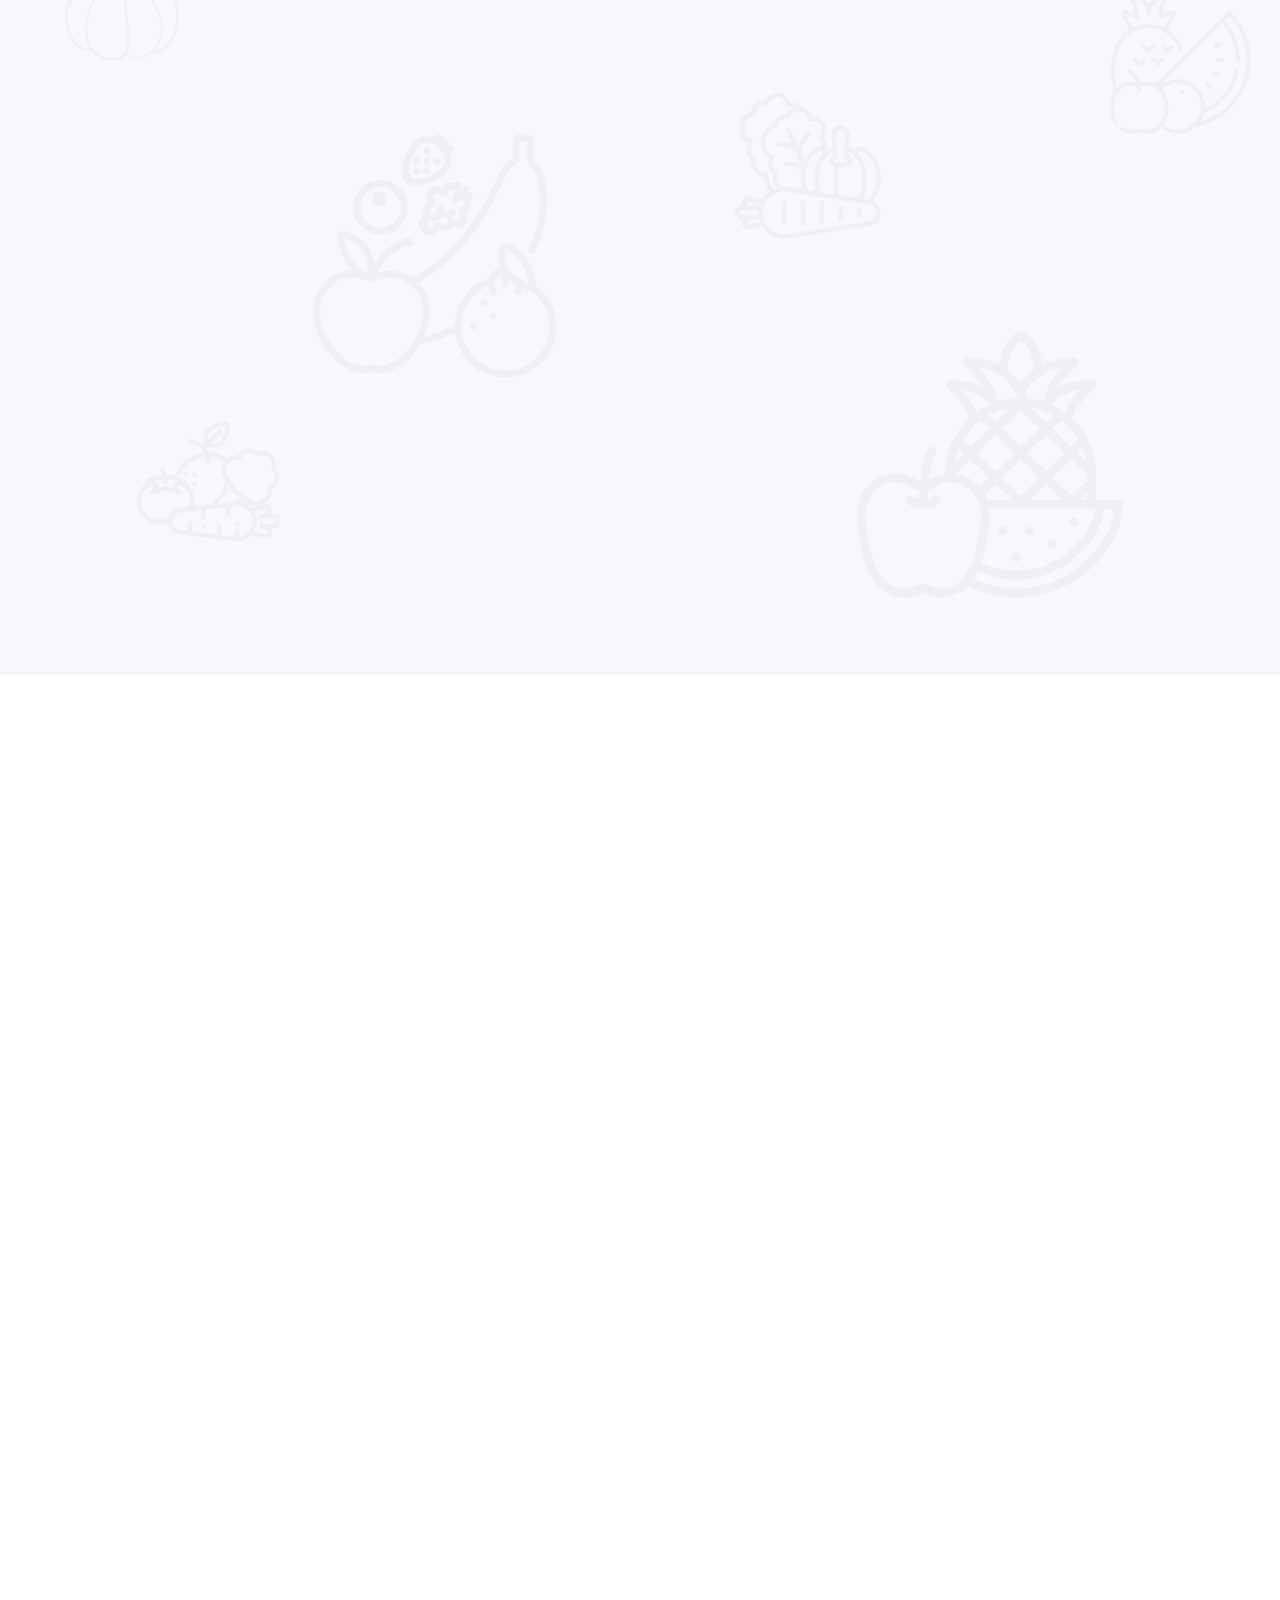
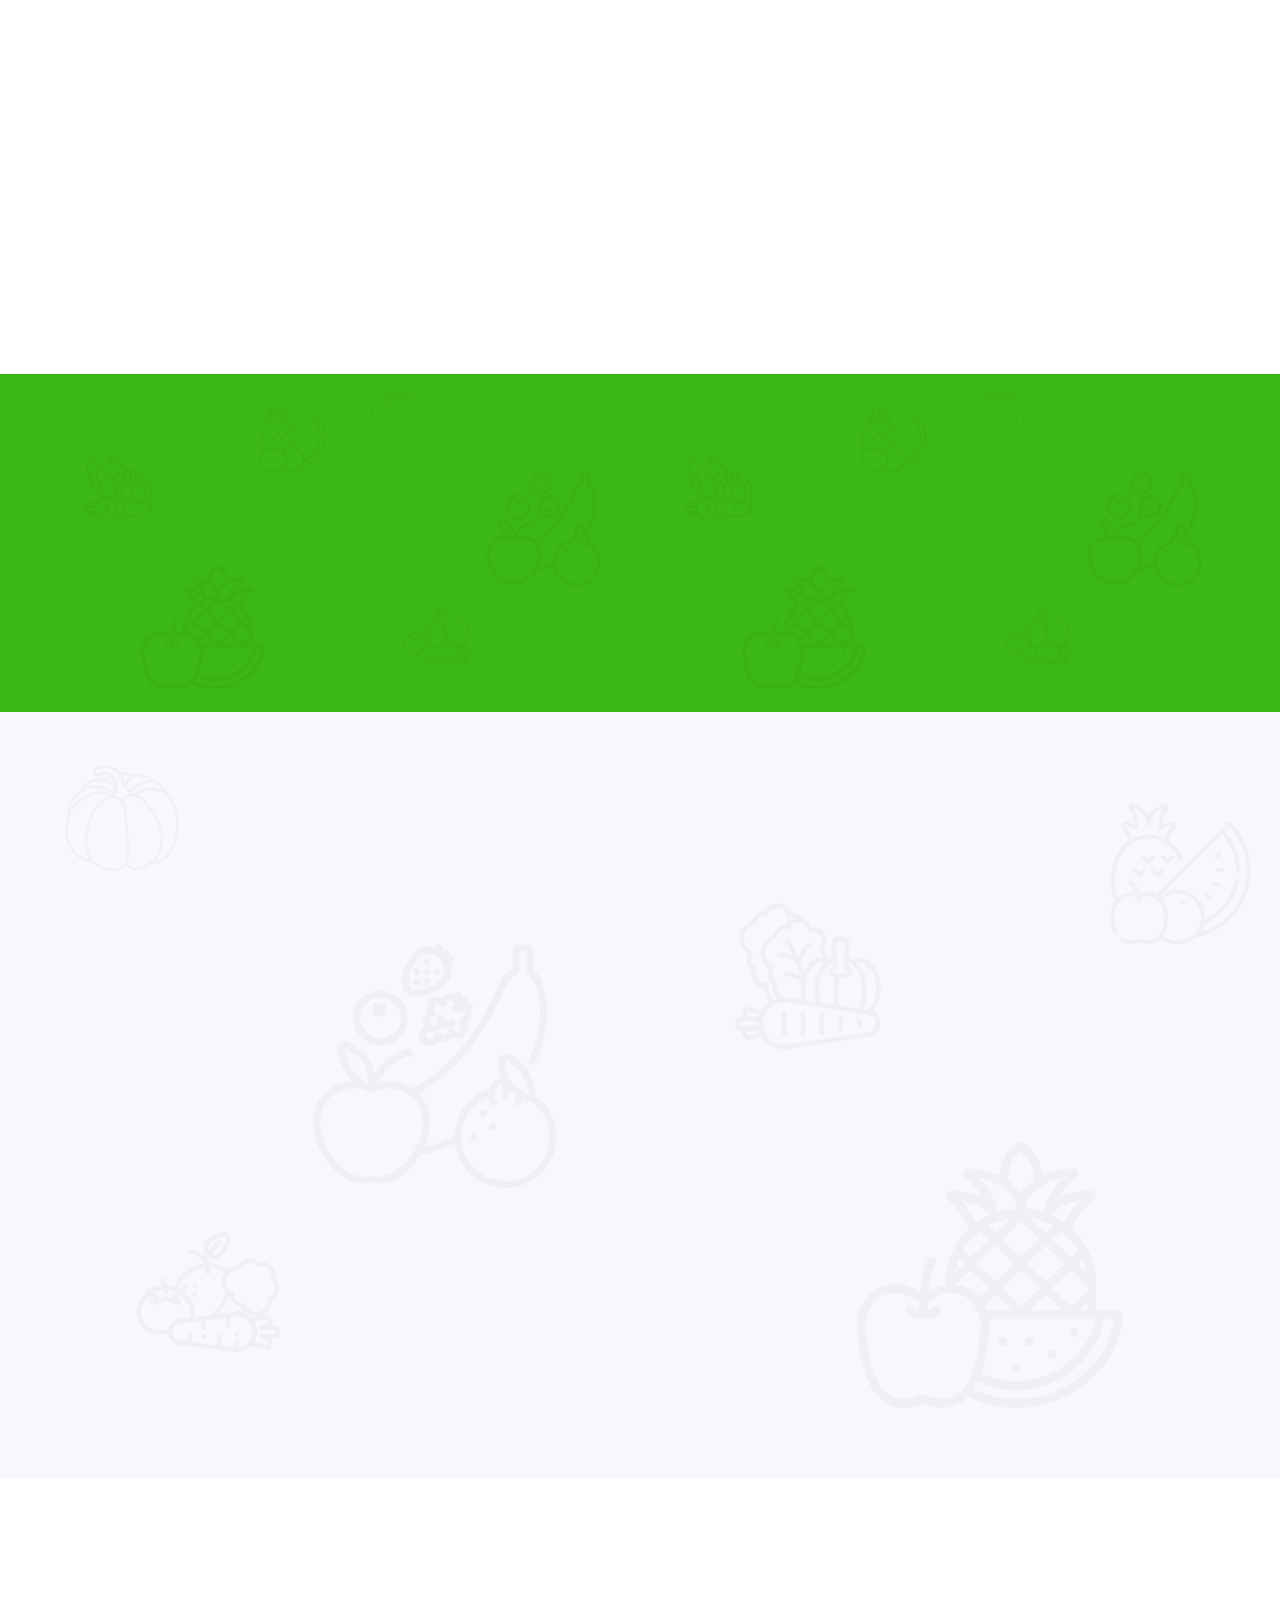
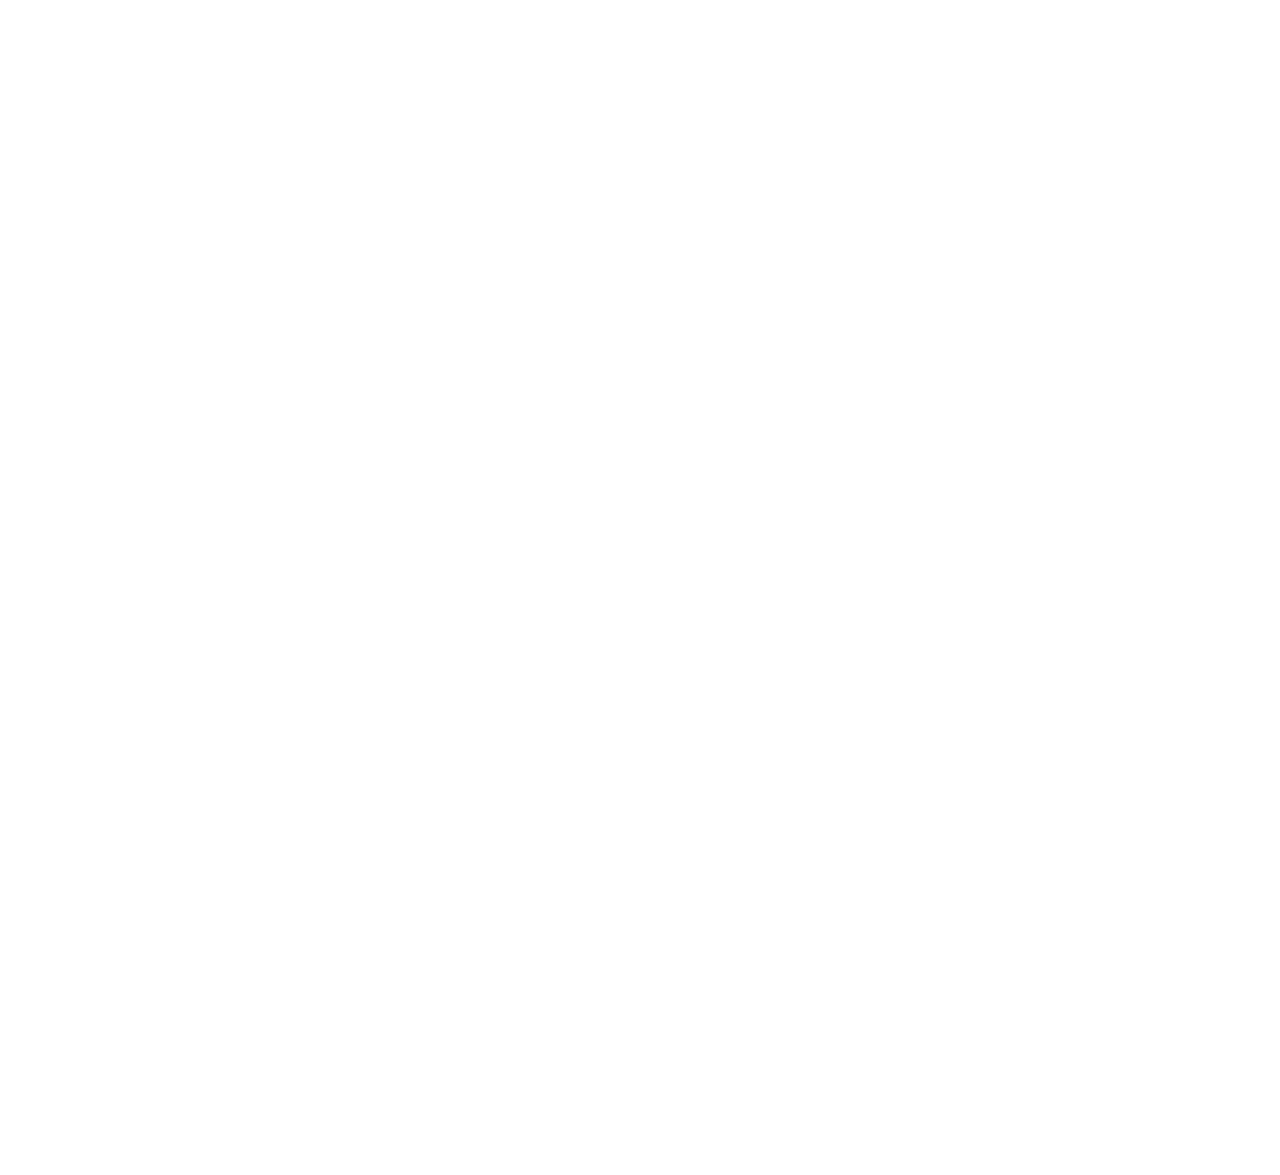
==== commit 33e8a3b7: "ok" ====
--- a/foody/index.html
+++ b/foody/index.html
@@ -1,954 +1,1614 @@
 <!DOCTYPE html>
 <html lang="en">
-
-<head>
-    <meta charset="utf-8">
-    <title>Foody - Organic Food Website Template</title>
-    <meta content="width=device-width, initial-scale=1.0" name="viewport">
-    <meta content="" name="keywords">
-    <meta content="" name="description">
-
-    <!-- Favicon -->
-    <link href="img/favicon.ico" rel="icon">
-
-    <!-- Google Web Fonts -->
-    <link rel="preconnect" href="https://fonts.googleapis.com">
-    <link rel="preconnect" href="https://fonts.gstatic.com" crossorigin>
-    <link href="https://fonts.googleapis.com/css2?family=Open+Sans:wght@400;500&family=Lora:wght@600;700&display=swap" rel="stylesheet"> 
-
-    <!-- Icon Font Stylesheet -->
-    <link href="https://cdnjs.cloudflare.com/ajax/libs/font-awesome/5.10.0/css/all.min.css" rel="stylesheet">
-    <link href="https://cdn.jsdelivr.net/npm/bootstrap-icons@1.4.1/font/bootstrap-icons.css" rel="stylesheet">
-
-    <!-- Libraries Stylesheet -->
-    <link href="lib/animate/animate.min.css" rel="stylesheet">
-    <link href="lib/owlcarousel/assets/owl.carousel.min.css" rel="stylesheet">
-
-    <!-- Customized Bootstrap Stylesheet -->
-    <link href="css/bootstrap.min.css" rel="stylesheet">
-
-    <!-- Template Stylesheet -->
-    <link href="css/style.css" rel="stylesheet">
-</head>
-
-<body>
-    <!-- Spinner Start -->
-    <div id="spinner" class="show bg-white position-fixed translate-middle w-100 vh-100 top-50 start-50 d-flex align-items-center justify-content-center">
-        <div class="spinner-border text-primary" role="status"></div>
-    </div>
-    <!-- Spinner End -->
-
-
-    <!-- Navbar Start -->
-    <div class="container-fluid fixed-top px-0 wow fadeIn" data-wow-delay="0.1s">
-        <div class="top-bar row gx-0 align-items-center d-none d-lg-flex">
-            <div class="col-lg-6 px-5 text-start">
-                <small><i class="fa fa-map-marker-alt me-2"></i>123 Street, New York, USA</small>
-                <small class="ms-4"><i class="fa fa-envelope me-2"></i>info@example.com</small>
-            </div>
-            <div class="col-lg-6 px-5 text-end">
-                <small>Follow us:</small>
-                <a class="text-body ms-3" href=""><i class="fab fa-facebook-f"></i></a>
-                <a class="text-body ms-3" href=""><i class="fab fa-twitter"></i></a>
-                <a class="text-body ms-3" href=""><i class="fab fa-linkedin-in"></i></a>
-                <a class="text-body ms-3" href=""><i class="fab fa-instagram"></i></a>
-            </div>
-        </div>
-
-        <nav class="navbar navbar-expand-lg navbar-light py-lg-0 px-lg-5 wow fadeIn" data-wow-delay="0.1s">
-            <a href="index.html" class="navbar-brand ms-4 ms-lg-0">
-                <h1 class="fw-bold text-primary m-0">F<span class="text-secondary">oo</span>dy</h1>
-            </a>
-            <button type="button" class="navbar-toggler me-4" data-bs-toggle="collapse" data-bs-target="#navbarCollapse">
-                <span class="navbar-toggler-icon"></span>
-            </button>
-            <div class="collapse navbar-collapse" id="navbarCollapse">
-                <div class="navbar-nav ms-auto p-4 p-lg-0">
-                    <a href="index.html" class="nav-item nav-link active">Home</a>
-                    <a href="about.html" class="nav-item nav-link">About Us</a>
-                    <a href="product.html" class="nav-item nav-link">Products</a>
-                    <div class="nav-item dropdown">
-                        <a href="#" class="nav-link dropdown-toggle" data-bs-toggle="dropdown">Pages</a>
-                        <div class="dropdown-menu m-0">
-                            <a href="blog.html" class="dropdown-item">Blog Grid</a>
-                            <a href="feature.html" class="dropdown-item">Our Features</a>
-                            <a href="testimonial.html" class="dropdown-item">Testimonial</a>
-                            <a href="404.html" class="dropdown-item">404 Page</a>
-                        </div>
-                    </div>
-                    <a href="contact.html" class="nav-item nav-link">Contact Us</a>
-                </div>
-                <div class="d-none d-lg-flex ms-2">
-                    <a class="btn-sm-square bg-white rounded-circle ms-3" href="">
-                        <small class="fa fa-search text-body"></small>
-                    </a>
-                    <a class="btn-sm-square bg-white rounded-circle ms-3" href="">
-                        <small class="fa fa-user text-body"></small>
-                    </a>
-                    <a class="btn-sm-square bg-white rounded-circle ms-3" href="">
-                        <small class="fa fa-shopping-bag text-body"></small>
-                    </a>
-                </div>
-            </div>
-        </nav>
-    </div>
-    <!-- Navbar End -->
-
-
-    <!-- Carousel Start -->
-    <div class="container-fluid p-0 mb-5 wow fadeIn" data-wow-delay="0.1s">
-        <div id="header-carousel" class="carousel slide" data-bs-ride="carousel">
-            <div class="carousel-inner">
-                <div class="carousel-item active">
-                    <img class="w-100" src="img/carousel-1.jpg" alt="Image">
-                    <div class="carousel-caption">
-                        <div class="container">
-                            <div class="row justify-content-start">
-                                <div class="col-lg-7">
-                                    <h1 class="display-2 mb-5 animated slideInDown">Organic Food Is Good For Health</h1>
-                                    <a href="" class="btn btn-primary rounded-pill py-sm-3 px-sm-5">Products</a>
-                                    <a href="" class="btn btn-secondary rounded-pill py-sm-3 px-sm-5 ms-3">Services</a>
-                                </div>
-                            </div>
-                        </div>
-                    </div>
-                </div>
-                <div class="carousel-item">
-                    <img class="w-100" src="img/carousel-2.jpg" alt="Image">
-                    <div class="carousel-caption">
-                        <div class="container">
-                            <div class="row justify-content-start">
-                                <div class="col-lg-7">
-                                    <h1 class="display-2 mb-5 animated slideInDown">Natural Food Is Always Healthy</h1>
-                                    <a href="" class="btn btn-primary rounded-pill py-sm-3 px-sm-5">Products</a>
-                                    <a href="" class="btn btn-secondary rounded-pill py-sm-3 px-sm-5 ms-3">Services</a>
-                                </div>
-                            </div>
-                        </div>
-                    </div>
-                </div>
-            </div>
-            <button class="carousel-control-prev" type="button" data-bs-target="#header-carousel"
-                data-bs-slide="prev">
-                <span class="carousel-control-prev-icon" aria-hidden="true"></span>
-                <span class="visually-hidden">Previous</span>
-            </button>
-            <button class="carousel-control-next" type="button" data-bs-target="#header-carousel"
-                data-bs-slide="next">
-                <span class="carousel-control-next-icon" aria-hidden="true"></span>
-                <span class="visually-hidden">Next</span>
-            </button>
-        </div>
-    </div>
-    <!-- Carousel End -->
-
-
-    <!-- About Start -->
-    <div class="container-xxl py-5">
-        <div class="container">
-            <div class="row g-5 align-items-center">
-                <div class="col-lg-6 wow fadeIn" data-wow-delay="0.1s">
-                    <div class="about-img position-relative overflow-hidden p-5 pe-0">
-                        <img class="img-fluid w-100" src="img/about.jpg">
-                    </div>
-                </div>
-                <div class="col-lg-6 wow fadeIn" data-wow-delay="0.5s">
-                    <h1 class="display-5 mb-4">Best Organic Fruits And Vegetables</h1>
-                    <p class="mb-4">Tempor erat elitr rebum at clita. Diam dolor diam ipsum sit. Aliqu diam amet diam et eos. Clita erat ipsum et lorem et sit, sed stet lorem sit clita duo justo magna dolore erat amet</p>
-                    <p><i class="fa fa-check text-primary me-3"></i>Tempor erat elitr rebum at clita</p>
-                    <p><i class="fa fa-check text-primary me-3"></i>Aliqu diam amet diam et eos</p>
-                    <p><i class="fa fa-check text-primary me-3"></i>Clita duo justo magna dolore erat amet</p>
-                    <a class="btn btn-primary rounded-pill py-3 px-5 mt-3" href="">Read More</a>
-                </div>
-            </div>
-        </div>
-    </div>
-    <!-- About End -->
-
-
-    <!-- Feature Start -->
-    <div class="container-fluid bg-light bg-icon my-5 py-6">
-        <div class="container">
-            <div class="section-header text-center mx-auto mb-5 wow fadeInUp" data-wow-delay="0.1s" style="max-width: 500px;">
-                <h1 class="display-5 mb-3">Our Features</h1>
-                <p>Tempor ut dolore lorem kasd vero ipsum sit eirmod sit. Ipsum diam justo sed rebum vero dolor duo.</p>
-            </div>
-            <div class="row g-4">
-                <div class="col-lg-4 col-md-6 wow fadeInUp" data-wow-delay="0.1s">
-                    <div class="bg-white text-center h-100 p-4 p-xl-5">
-                        <img class="img-fluid mb-4" src="img/icon-1.png" alt="">
-                        <h4 class="mb-3">Natural Process</h4>
-                        <p class="mb-4">Tempor ut dolore lorem kasd vero ipsum sit eirmod sit. Ipsum diam justo sed vero dolor duo.</p>
-                        <a class="btn btn-outline-primary border-2 py-2 px-4 rounded-pill" href="">Read More</a>
-                    </div>
-                </div>
-                <div class="col-lg-4 col-md-6 wow fadeInUp" data-wow-delay="0.3s">
-                    <div class="bg-white text-center h-100 p-4 p-xl-5">
-                        <img class="img-fluid mb-4" src="img/icon-2.png" alt="">
-                        <h4 class="mb-3">Organic Products</h4>
-                        <p class="mb-4">Tempor ut dolore lorem kasd vero ipsum sit eirmod sit. Ipsum diam justo sed vero dolor duo.</p>
-                        <a class="btn btn-outline-primary border-2 py-2 px-4 rounded-pill" href="">Read More</a>
-                    </div>
-                </div>
-                <div class="col-lg-4 col-md-6 wow fadeInUp" data-wow-delay="0.5s">
-                    <div class="bg-white text-center h-100 p-4 p-xl-5">
-                        <img class="img-fluid mb-4" src="img/icon-3.png" alt="">
-                        <h4 class="mb-3">Biologically Safe</h4>
-                        <p class="mb-4">Tempor ut dolore lorem kasd vero ipsum sit eirmod sit. Ipsum diam justo sed vero dolor duo.</p>
-                        <a class="btn btn-outline-primary border-2 py-2 px-4 rounded-pill" href="">Read More</a>
-                    </div>
-                </div>
-            </div>
-        </div>
-    </div>
-    <!-- Feature End -->
-
-
-    <!-- Product Start -->
-    <div class="container-xxl py-5">
-        <div class="container">
-            <div class="row g-0 gx-5 align-items-end">
-                <div class="col-lg-6">
-                    <div class="section-header text-start mb-5 wow fadeInUp" data-wow-delay="0.1s" style="max-width: 500px;">
-                        <h1 class="display-5 mb-3">Our Products</h1>
-                        <p>Tempor ut dolore lorem kasd vero ipsum sit eirmod sit. Ipsum diam justo sed rebum vero dolor duo.</p>
-                    </div>
-                </div>
-                <div class="col-lg-6 text-start text-lg-end wow slideInRight" data-wow-delay="0.1s">
-                    <ul class="nav nav-pills d-inline-flex justify-content-end mb-5">
-                        <li class="nav-item me-2">
-                            <a class="btn btn-outline-primary border-2 active" data-bs-toggle="pill" href="#tab-1">Vegetable</a>
-                        </li>
-                        <li class="nav-item me-2">
-                            <a class="btn btn-outline-primary border-2" data-bs-toggle="pill" href="#tab-2">Fruits </a>
-                        </li>
-                        <li class="nav-item me-0">
-                            <a class="btn btn-outline-primary border-2" data-bs-toggle="pill" href="#tab-3">Fresh</a>
-                        </li>
-                    </ul>
-                </div>
-            </div>
-            <div class="tab-content">
-                <div id="tab-1" class="tab-pane fade show p-0 active">
-                    <div class="row g-4">
-                        <div class="col-xl-3 col-lg-4 col-md-6 wow fadeInUp" data-wow-delay="0.1s">
-                            <div class="product-item">
-                                <div class="position-relative bg-light overflow-hidden">
-                                    <img class="img-fluid w-100" src="img/product-1.jpg" alt="">
-                                    <div class="bg-secondary rounded text-white position-absolute start-0 top-0 m-4 py-1 px-3">New</div>
-                                </div>
-                                <div class="text-center p-4">
-                                    <a class="d-block h5 mb-2" href="">Fresh Tomato</a>
-                                    <span class="text-primary me-1">$19.00</span>
-                                    <span class="text-body text-decoration-line-through">$29.00</span>
-                                </div>
-                                <div class="d-flex border-top">
-                                    <small class="w-50 text-center border-end py-2">
-                                        <a class="text-body" href=""><i class="fa fa-eye text-primary me-2"></i>View detail</a>
-                                    </small>
-                                    <small class="w-50 text-center py-2">
-                                        <a class="text-body" href=""><i class="fa fa-shopping-bag text-primary me-2"></i>Add to cart</a>
-                                    </small>
-                                </div>
-                            </div>
-                        </div>
-                        <div class="col-xl-3 col-lg-4 col-md-6 wow fadeInUp" data-wow-delay="0.3s">
-                            <div class="product-item">
-                                <div class="position-relative bg-light overflow-hidden">
-                                    <img class="img-fluid w-100" src="img/product-2.jpg" alt="">
-                                    <div class="bg-secondary rounded text-white position-absolute start-0 top-0 m-4 py-1 px-3">New</div>
-                                </div>
-                                <div class="text-center p-4">
-                                    <a class="d-block h5 mb-2" href="">Fresh Tomato</a>
-                                    <span class="text-primary me-1">$19.00</span>
-                                    <span class="text-body text-decoration-line-through">$29.00</span>
-                                </div>
-                                <div class="d-flex border-top">
-                                    <small class="w-50 text-center border-end py-2">
-                                        <a class="text-body" href=""><i class="fa fa-eye text-primary me-2"></i>View detail</a>
-                                    </small>
-                                    <small class="w-50 text-center py-2">
-                                        <a class="text-body" href=""><i class="fa fa-shopping-bag text-primary me-2"></i>Add to cart</a>
-                                    </small>
-                                </div>
-                            </div>
-                        </div>
-                        <div class="col-xl-3 col-lg-4 col-md-6 wow fadeInUp" data-wow-delay="0.5s">
-                            <div class="product-item">
-                                <div class="position-relative bg-light overflow-hidden">
-                                    <img class="img-fluid w-100" src="img/product-3.jpg" alt="">
-                                    <div class="bg-secondary rounded text-white position-absolute start-0 top-0 m-4 py-1 px-3">New</div>
-                                </div>
-                                <div class="text-center p-4">
-                                    <a class="d-block h5 mb-2" href="">Fresh Tomato</a>
-                                    <span class="text-primary me-1">$19.00</span>
-                                    <span class="text-body text-decoration-line-through">$29.00</span>
-                                </div>
-                                <div class="d-flex border-top">
-                                    <small class="w-50 text-center border-end py-2">
-                                        <a class="text-body" href=""><i class="fa fa-eye text-primary me-2"></i>View detail</a>
-                                    </small>
-                                    <small class="w-50 text-center py-2">
-                                        <a class="text-body" href=""><i class="fa fa-shopping-bag text-primary me-2"></i>Add to cart</a>
-                                    </small>
-                                </div>
-                            </div>
-                        </div>
-                        <div class="col-xl-3 col-lg-4 col-md-6 wow fadeInUp" data-wow-delay="0.7s">
-                            <div class="product-item">
-                                <div class="position-relative bg-light overflow-hidden">
-                                    <img class="img-fluid w-100" src="img/product-4.jpg" alt="">
-                                    <div class="bg-secondary rounded text-white position-absolute start-0 top-0 m-4 py-1 px-3">New</div>
-                                </div>
-                                <div class="text-center p-4">
-                                    <a class="d-block h5 mb-2" href="">Fresh Tomato</a>
-                                    <span class="text-primary me-1">$19.00</span>
-                                    <span class="text-body text-decoration-line-through">$29.00</span>
-                                </div>
-                                <div class="d-flex border-top">
-                                    <small class="w-50 text-center border-end py-2">
-                                        <a class="text-body" href=""><i class="fa fa-eye text-primary me-2"></i>View detail</a>
-                                    </small>
-                                    <small class="w-50 text-center py-2">
-                                        <a class="text-body" href=""><i class="fa fa-shopping-bag text-primary me-2"></i>Add to cart</a>
-                                    </small>
-                                </div>
-                            </div>
-                        </div>
-                        <div class="col-xl-3 col-lg-4 col-md-6 wow fadeInUp" data-wow-delay="0.1s">
-                            <div class="product-item">
-                                <div class="position-relative bg-light overflow-hidden">
-                                    <img class="img-fluid w-100" src="img/product-5.jpg" alt="">
-                                    <div class="bg-secondary rounded text-white position-absolute start-0 top-0 m-4 py-1 px-3">New</div>
-                                </div>
-                                <div class="text-center p-4">
-                                    <a class="d-block h5 mb-2" href="">Fresh Tomato</a>
-                                    <span class="text-primary me-1">$19.00</span>
-                                    <span class="text-body text-decoration-line-through">$29.00</span>
-                                </div>
-                                <div class="d-flex border-top">
-                                    <small class="w-50 text-center border-end py-2">
-                                        <a class="text-body" href=""><i class="fa fa-eye text-primary me-2"></i>View detail</a>
-                                    </small>
-                                    <small class="w-50 text-center py-2">
-                                        <a class="text-body" href=""><i class="fa fa-shopping-bag text-primary me-2"></i>Add to cart</a>
-                                    </small>
-                                </div>
-                            </div>
-                        </div>
-                        <div class="col-xl-3 col-lg-4 col-md-6 wow fadeInUp" data-wow-delay="0.3s">
-                            <div class="product-item">
-                                <div class="position-relative bg-light overflow-hidden">
-                                    <img class="img-fluid w-100" src="img/product-6.jpg" alt="">
-                                    <div class="bg-secondary rounded text-white position-absolute start-0 top-0 m-4 py-1 px-3">New</div>
-                                </div>
-                                <div class="text-center p-4">
-                                    <a class="d-block h5 mb-2" href="">Fresh Tomato</a>
-                                    <span class="text-primary me-1">$19.00</span>
-                                    <span class="text-body text-decoration-line-through">$29.00</span>
-                                </div>
-                                <div class="d-flex border-top">
-                                    <small class="w-50 text-center border-end py-2">
-                                        <a class="text-body" href=""><i class="fa fa-eye text-primary me-2"></i>View detail</a>
-                                    </small>
-                                    <small class="w-50 text-center py-2">
-                                        <a class="text-body" href=""><i class="fa fa-shopping-bag text-primary me-2"></i>Add to cart</a>
-                                    </small>
-                                </div>
-                            </div>
-                        </div>
-                        <div class="col-xl-3 col-lg-4 col-md-6 wow fadeInUp" data-wow-delay="0.5s">
-                            <div class="product-item">
-                                <div class="position-relative bg-light overflow-hidden">
-                                    <img class="img-fluid w-100" src="img/product-7.jpg" alt="">
-                                    <div class="bg-secondary rounded text-white position-absolute start-0 top-0 m-4 py-1 px-3">New</div>
-                                </div>
-                                <div class="text-center p-4">
-                                    <a class="d-block h5 mb-2" href="">Fresh Tomato</a>
-                                    <span class="text-primary me-1">$19.00</span>
-                                    <span class="text-body text-decoration-line-through">$29.00</span>
-                                </div>
-                                <div class="d-flex border-top">
-                                    <small class="w-50 text-center border-end py-2">
-                                        <a class="text-body" href=""><i class="fa fa-eye text-primary me-2"></i>View detail</a>
-                                    </small>
-                                    <small class="w-50 text-center py-2">
-                                        <a class="text-body" href=""><i class="fa fa-shopping-bag text-primary me-2"></i>Add to cart</a>
-                                    </small>
-                                </div>
-                            </div>
-                        </div>
-                        <div class="col-xl-3 col-lg-4 col-md-6 wow fadeInUp" data-wow-delay="0.7s">
-                            <div class="product-item">
-                                <div class="position-relative bg-light overflow-hidden">
-                                    <img class="img-fluid w-100" src="img/product-8.jpg" alt="">
-                                    <div class="bg-secondary rounded text-white position-absolute start-0 top-0 m-4 py-1 px-3">New</div>
-                                </div>
-                                <div class="text-center p-4">
-                                    <a class="d-block h5 mb-2" href="">Fresh Tomato</a>
-                                    <span class="text-primary me-1">$19.00</span>
-                                    <span class="text-body text-decoration-line-through">$29.00</span>
-                                </div>
-                                <div class="d-flex border-top">
-                                    <small class="w-50 text-center border-end py-2">
-                                        <a class="text-body" href=""><i class="fa fa-eye text-primary me-2"></i>View detail</a>
-                                    </small>
-                                    <small class="w-50 text-center py-2">
-                                        <a class="text-body" href=""><i class="fa fa-shopping-bag text-primary me-2"></i>Add to cart</a>
-                                    </small>
-                                </div>
-                            </div>
-                        </div>
-                        <div class="col-12 text-center wow fadeInUp" data-wow-delay="0.1s">
-                            <a class="btn btn-primary rounded-pill py-3 px-5" href="">Browse More Products</a>
-                        </div>
-                    </div>
-                </div>
-                <div id="tab-2" class="tab-pane fade show p-0">
-                    <div class="row g-4">
-                        <div class="col-xl-3 col-lg-4 col-md-6">
-                            <div class="product-item">
-                                <div class="position-relative bg-light overflow-hidden">
-                                    <img class="img-fluid w-100" src="img/product-1.jpg" alt="">
-                                    <div class="bg-secondary rounded text-white position-absolute start-0 top-0 m-4 py-1 px-3">New</div>
-                                </div>
-                                <div class="text-center p-4">
-                                    <a class="d-block h5 mb-2" href="">Fresh Tomato</a>
-                                    <span class="text-primary me-1">$19.00</span>
-                                    <span class="text-body text-decoration-line-through">$29.00</span>
-                                </div>
-                                <div class="d-flex border-top">
-                                    <small class="w-50 text-center border-end py-2">
-                                        <a class="text-body" href=""><i class="fa fa-eye text-primary me-2"></i>View detail</a>
-                                    </small>
-                                    <small class="w-50 text-center py-2">
-                                        <a class="text-body" href=""><i class="fa fa-shopping-bag text-primary me-2"></i>Add to cart</a>
-                                    </small>
-                                </div>
-                            </div>
-                        </div>
-                        <div class="col-xl-3 col-lg-4 col-md-6">
-                            <div class="product-item">
-                                <div class="position-relative bg-light overflow-hidden">
-                                    <img class="img-fluid w-100" src="img/product-2.jpg" alt="">
-                                    <div class="bg-secondary rounded text-white position-absolute start-0 top-0 m-4 py-1 px-3">New</div>
-                                </div>
-                                <div class="text-center p-4">
-                                    <a class="d-block h5 mb-2" href="">Fresh Tomato</a>
-                                    <span class="text-primary me-1">$19.00</span>
-                                    <span class="text-body text-decoration-line-through">$29.00</span>
-                                </div>
-                                <div class="d-flex border-top">
-                                    <small class="w-50 text-center border-end py-2">
-                                        <a class="text-body" href=""><i class="fa fa-eye text-primary me-2"></i>View detail</a>
-                                    </small>
-                                    <small class="w-50 text-center py-2">
-                                        <a class="text-body" href=""><i class="fa fa-shopping-bag text-primary me-2"></i>Add to cart</a>
-                                    </small>
-                                </div>
-                            </div>
-                        </div>
-                        <div class="col-xl-3 col-lg-4 col-md-6">
-                            <div class="product-item">
-                                <div class="position-relative bg-light overflow-hidden">
-                                    <img class="img-fluid w-100" src="img/product-3.jpg" alt="">
-                                    <div class="bg-secondary rounded text-white position-absolute start-0 top-0 m-4 py-1 px-3">New</div>
-                                </div>
-                                <div class="text-center p-4">
-                                    <a class="d-block h5 mb-2" href="">Fresh Tomato</a>
-                                    <span class="text-primary me-1">$19.00</span>
-                                    <span class="text-body text-decoration-line-through">$29.00</span>
-                                </div>
-                                <div class="d-flex border-top">
-                                    <small class="w-50 text-center border-end py-2">
-                                        <a class="text-body" href=""><i class="fa fa-eye text-primary me-2"></i>View detail</a>
-                                    </small>
-                                    <small class="w-50 text-center py-2">
-                                        <a class="text-body" href=""><i class="fa fa-shopping-bag text-primary me-2"></i>Add to cart</a>
-                                    </small>
-                                </div>
-                            </div>
-                        </div>
-                        <div class="col-xl-3 col-lg-4 col-md-6">
-                            <div class="product-item">
-                                <div class="position-relative bg-light overflow-hidden">
-                                    <img class="img-fluid w-100" src="img/product-4.jpg" alt="">
-                                    <div class="bg-secondary rounded text-white position-absolute start-0 top-0 m-4 py-1 px-3">New</div>
-                                </div>
-                                <div class="text-center p-4">
-                                    <a class="d-block h5 mb-2" href="">Fresh Tomato</a>
-                                    <span class="text-primary me-1">$19.00</span>
-                                    <span class="text-body text-decoration-line-through">$29.00</span>
-                                </div>
-                                <div class="d-flex border-top">
-                                    <small class="w-50 text-center border-end py-2">
-                                        <a class="text-body" href=""><i class="fa fa-eye text-primary me-2"></i>View detail</a>
-                                    </small>
-                                    <small class="w-50 text-center py-2">
-                                        <a class="text-body" href=""><i class="fa fa-shopping-bag text-primary me-2"></i>Add to cart</a>
-                                    </small>
-                                </div>
-                            </div>
-                        </div>
-                        <div class="col-xl-3 col-lg-4 col-md-6">
-                            <div class="product-item">
-                                <div class="position-relative bg-light overflow-hidden">
-                                    <img class="img-fluid w-100" src="img/product-5.jpg" alt="">
-                                    <div class="bg-secondary rounded text-white position-absolute start-0 top-0 m-4 py-1 px-3">New</div>
-                                </div>
-                                <div class="text-center p-4">
-                                    <a class="d-block h5 mb-2" href="">Fresh Tomato</a>
-                                    <span class="text-primary me-1">$19.00</span>
-                                    <span class="text-body text-decoration-line-through">$29.00</span>
-                                </div>
-                                <div class="d-flex border-top">
-                                    <small class="w-50 text-center border-end py-2">
-                                        <a class="text-body" href=""><i class="fa fa-eye text-primary me-2"></i>View detail</a>
-                                    </small>
-                                    <small class="w-50 text-center py-2">
-                                        <a class="text-body" href=""><i class="fa fa-shopping-bag text-primary me-2"></i>Add to cart</a>
-                                    </small>
-                                </div>
-                            </div>
-                        </div>
-                        <div class="col-xl-3 col-lg-4 col-md-6">
-                            <div class="product-item">
-                                <div class="position-relative bg-light overflow-hidden">
-                                    <img class="img-fluid w-100" src="img/product-6.jpg" alt="">
-                                    <div class="bg-secondary rounded text-white position-absolute start-0 top-0 m-4 py-1 px-3">New</div>
-                                </div>
-                                <div class="text-center p-4">
-                                    <a class="d-block h5 mb-2" href="">Fresh Tomato</a>
-                                    <span class="text-primary me-1">$19.00</span>
-                                    <span class="text-body text-decoration-line-through">$29.00</span>
-                                </div>
-                                <div class="d-flex border-top">
-                                    <small class="w-50 text-center border-end py-2">
-                                        <a class="text-body" href=""><i class="fa fa-eye text-primary me-2"></i>View detail</a>
-                                    </small>
-                                    <small class="w-50 text-center py-2">
-                                        <a class="text-body" href=""><i class="fa fa-shopping-bag text-primary me-2"></i>Add to cart</a>
-                                    </small>
-                                </div>
-                            </div>
-                        </div>
-                        <div class="col-xl-3 col-lg-4 col-md-6">
-                            <div class="product-item">
-                                <div class="position-relative bg-light overflow-hidden">
-                                    <img class="img-fluid w-100" src="img/product-7.jpg" alt="">
-                                    <div class="bg-secondary rounded text-white position-absolute start-0 top-0 m-4 py-1 px-3">New</div>
-                                </div>
-                                <div class="text-center p-4">
-                                    <a class="d-block h5 mb-2" href="">Fresh Tomato</a>
-                                    <span class="text-primary me-1">$19.00</span>
-                                    <span class="text-body text-decoration-line-through">$29.00</span>
-                                </div>
-                                <div class="d-flex border-top">
-                                    <small class="w-50 text-center border-end py-2">
-                                        <a class="text-body" href=""><i class="fa fa-eye text-primary me-2"></i>View detail</a>
-                                    </small>
-                                    <small class="w-50 text-center py-2">
-                                        <a class="text-body" href=""><i class="fa fa-shopping-bag text-primary me-2"></i>Add to cart</a>
-                                    </small>
-                                </div>
-                            </div>
-                        </div>
-                        <div class="col-xl-3 col-lg-4 col-md-6">
-                            <div class="product-item">
-                                <div class="position-relative bg-light overflow-hidden">
-                                    <img class="img-fluid w-100" src="img/product-8.jpg" alt="">
-                                    <div class="bg-secondary rounded text-white position-absolute start-0 top-0 m-4 py-1 px-3">New</div>
-                                </div>
-                                <div class="text-center p-4">
-                                    <a class="d-block h5 mb-2" href="">Fresh Tomato</a>
-                                    <span class="text-primary me-1">$19.00</span>
-                                    <span class="text-body text-decoration-line-through">$29.00</span>
-                                </div>
-                                <div class="d-flex border-top">
-                                    <small class="w-50 text-center border-end py-2">
-                                        <a class="text-body" href=""><i class="fa fa-eye text-primary me-2"></i>View detail</a>
-                                    </small>
-                                    <small class="w-50 text-center py-2">
-                                        <a class="text-body" href=""><i class="fa fa-shopping-bag text-primary me-2"></i>Add to cart</a>
-                                    </small>
-                                </div>
-                            </div>
-                        </div>
-                        <div class="col-12 text-center">
-                            <a class="btn btn-primary rounded-pill py-3 px-5" href="">Browse More Products</a>
-                        </div>
-                    </div>
-                </div>
-                <div id="tab-3" class="tab-pane fade show p-0">
-                    <div class="row g-4">
-                        <div class="col-xl-3 col-lg-4 col-md-6">
-                            <div class="product-item">
-                                <div class="position-relative bg-light overflow-hidden">
-                                    <img class="img-fluid w-100" src="img/product-1.jpg" alt="">
-                                    <div class="bg-secondary rounded text-white position-absolute start-0 top-0 m-4 py-1 px-3">New</div>
-                                </div>
-                                <div class="text-center p-4">
-                                    <a class="d-block h5 mb-2" href="">Fresh Tomato</a>
-                                    <span class="text-primary me-1">$19.00</span>
-                                    <span class="text-body text-decoration-line-through">$29.00</span>
-                                </div>
-                                <div class="d-flex border-top">
-                                    <small class="w-50 text-center border-end py-2">
-                                        <a class="text-body" href=""><i class="fa fa-eye text-primary me-2"></i>View detail</a>
-                                    </small>
-                                    <small class="w-50 text-center py-2">
-                                        <a class="text-body" href=""><i class="fa fa-shopping-bag text-primary me-2"></i>Add to cart</a>
-                                    </small>
-                                </div>
-                            </div>
-                        </div>
-                        <div class="col-xl-3 col-lg-4 col-md-6">
-                            <div class="product-item">
-                                <div class="position-relative bg-light overflow-hidden">
-                                    <img class="img-fluid w-100" src="img/product-2.jpg" alt="">
-                                    <div class="bg-secondary rounded text-white position-absolute start-0 top-0 m-4 py-1 px-3">New</div>
-                                </div>
-                                <div class="text-center p-4">
-                                    <a class="d-block h5 mb-2" href="">Fresh Tomato</a>
-                                    <span class="text-primary me-1">$19.00</span>
-                                    <span class="text-body text-decoration-line-through">$29.00</span>
-                                </div>
-                                <div class="d-flex border-top">
-                                    <small class="w-50 text-center border-end py-2">
-                                        <a class="text-body" href=""><i class="fa fa-eye text-primary me-2"></i>View detail</a>
-                                    </small>
-                                    <small class="w-50 text-center py-2">
-                                        <a class="text-body" href=""><i class="fa fa-shopping-bag text-primary me-2"></i>Add to cart</a>
-                                    </small>
-                                </div>
-                            </div>
-                        </div>
-                        <div class="col-xl-3 col-lg-4 col-md-6">
-                            <div class="product-item">
-                                <div class="position-relative bg-light overflow-hidden">
-                                    <img class="img-fluid w-100" src="img/product-3.jpg" alt="">
-                                    <div class="bg-secondary rounded text-white position-absolute start-0 top-0 m-4 py-1 px-3">New</div>
-                                </div>
-                                <div class="text-center p-4">
-                                    <a class="d-block h5 mb-2" href="">Fresh Tomato</a>
-                                    <span class="text-primary me-1">$19.00</span>
-                                    <span class="text-body text-decoration-line-through">$29.00</span>
-                                </div>
-                                <div class="d-flex border-top">
-                                    <small class="w-50 text-center border-end py-2">
-                                        <a class="text-body" href=""><i class="fa fa-eye text-primary me-2"></i>View detail</a>
-                                    </small>
-                                    <small class="w-50 text-center py-2">
-                                        <a class="text-body" href=""><i class="fa fa-shopping-bag text-primary me-2"></i>Add to cart</a>
-                                    </small>
-                                </div>
-                            </div>
-                        </div>
-                        <div class="col-xl-3 col-lg-4 col-md-6">
-                            <div class="product-item">
-                                <div class="position-relative bg-light overflow-hidden">
-                                    <img class="img-fluid w-100" src="img/product-4.jpg" alt="">
-                                    <div class="bg-secondary rounded text-white position-absolute start-0 top-0 m-4 py-1 px-3">New</div>
-                                </div>
-                                <div class="text-center p-4">
-                                    <a class="d-block h5 mb-2" href="">Fresh Tomato</a>
-                                    <span class="text-primary me-1">$19.00</span>
-                                    <span class="text-body text-decoration-line-through">$29.00</span>
-                                </div>
-                                <div class="d-flex border-top">
-                                    <small class="w-50 text-center border-end py-2">
-                                        <a class="text-body" href=""><i class="fa fa-eye text-primary me-2"></i>View detail</a>
-                                    </small>
-                                    <small class="w-50 text-center py-2">
-                                        <a class="text-body" href=""><i class="fa fa-shopping-bag text-primary me-2"></i>Add to cart</a>
-                                    </small>
-                                </div>
-                            </div>
-                        </div>
-                        <div class="col-xl-3 col-lg-4 col-md-6">
-                            <div class="product-item">
-                                <div class="position-relative bg-light overflow-hidden">
-                                    <img class="img-fluid w-100" src="img/product-5.jpg" alt="">
-                                    <div class="bg-secondary rounded text-white position-absolute start-0 top-0 m-4 py-1 px-3">New</div>
-                                </div>
-                                <div class="text-center p-4">
-                                    <a class="d-block h5 mb-2" href="">Fresh Tomato</a>
-                                    <span class="text-primary me-1">$19.00</span>
-                                    <span class="text-body text-decoration-line-through">$29.00</span>
-                                </div>
-                                <div class="d-flex border-top">
-                                    <small class="w-50 text-center border-end py-2">
-                                        <a class="text-body" href=""><i class="fa fa-eye text-primary me-2"></i>View detail</a>
-                                    </small>
-                                    <small class="w-50 text-center py-2">
-                                        <a class="text-body" href=""><i class="fa fa-shopping-bag text-primary me-2"></i>Add to cart</a>
-                                    </small>
-                                </div>
-                            </div>
-                        </div>
-                        <div class="col-xl-3 col-lg-4 col-md-6">
-                            <div class="product-item">
-                                <div class="position-relative bg-light overflow-hidden">
-                                    <img class="img-fluid w-100" src="img/product-6.jpg" alt="">
-                                    <div class="bg-secondary rounded text-white position-absolute start-0 top-0 m-4 py-1 px-3">New</div>
-                                </div>
-                                <div class="text-center p-4">
-                                    <a class="d-block h5 mb-2" href="">Fresh Tomato</a>
-                                    <span class="text-primary me-1">$19.00</span>
-                                    <span class="text-body text-decoration-line-through">$29.00</span>
-                                </div>
-                                <div class="d-flex border-top">
-                                    <small class="w-50 text-center border-end py-2">
-                                        <a class="text-body" href=""><i class="fa fa-eye text-primary me-2"></i>View detail</a>
-                                    </small>
-                                    <small class="w-50 text-center py-2">
-                                        <a class="text-body" href=""><i class="fa fa-shopping-bag text-primary me-2"></i>Add to cart</a>
-                                    </small>
-                                </div>
-                            </div>
-                        </div>
-                        <div class="col-xl-3 col-lg-4 col-md-6">
-                            <div class="product-item">
-                                <div class="position-relative bg-light overflow-hidden">
-                                    <img class="img-fluid w-100" src="img/product-7.jpg" alt="">
-                                    <div class="bg-secondary rounded text-white position-absolute start-0 top-0 m-4 py-1 px-3">New</div>
-                                </div>
-                                <div class="text-center p-4">
-                                    <a class="d-block h5 mb-2" href="">Fresh Tomato</a>
-                                    <span class="text-primary me-1">$19.00</span>
-                                    <span class="text-body text-decoration-line-through">$29.00</span>
-                                </div>
-                                <div class="d-flex border-top">
-                                    <small class="w-50 text-center border-end py-2">
-                                        <a class="text-body" href=""><i class="fa fa-eye text-primary me-2"></i>View detail</a>
-                                    </small>
-                                    <small class="w-50 text-center py-2">
-                                        <a class="text-body" href=""><i class="fa fa-shopping-bag text-primary me-2"></i>Add to cart</a>
-                                    </small>
-                                </div>
-                            </div>
-                        </div>
-                        <div class="col-xl-3 col-lg-4 col-md-6">
-                            <div class="product-item">
-                                <div class="position-relative bg-light overflow-hidden">
-                                    <img class="img-fluid w-100" src="img/product-8.jpg" alt="">
-                                    <div class="bg-secondary rounded text-white position-absolute start-0 top-0 m-4 py-1 px-3">New</div>
-                                </div>
-                                <div class="text-center p-4">
-                                    <a class="d-block h5 mb-2" href="">Fresh Tomato</a>
-                                    <span class="text-primary me-1">$19.00</span>
-                                    <span class="text-body text-decoration-line-through">$29.00</span>
-                                </div>
-                                <div class="d-flex border-top">
-                                    <small class="w-50 text-center border-end py-2">
-                                        <a class="text-body" href=""><i class="fa fa-eye text-primary me-2"></i>View detail</a>
-                                    </small>
-                                    <small class="w-50 text-center py-2">
-                                        <a class="text-body" href=""><i class="fa fa-shopping-bag text-primary me-2"></i>Add to cart</a>
-                                    </small>
-                                </div>
-                            </div>
-                        </div>
-                        <div class="col-12 text-center">
-                            <a class="btn btn-primary rounded-pill py-3 px-5" href="">Browse More Products</a>
-                        </div>
-                    </div>
-                </div>
-            </div>
-        </div>
-    </div>
-    <!-- Product End -->
-
-
-    <!-- Firm Visit Start -->
-    <div class="container-fluid bg-primary bg-icon mt-5 py-6">
-        <div class="container">
-            <div class="row g-5 align-items-center">
-                <div class="col-md-7 wow fadeIn" data-wow-delay="0.1s">
-                    <h1 class="display-5 text-white mb-3">Visit Our Firm</h1>
-                    <p class="text-white mb-0">Tempor erat elitr rebum at clita. Diam dolor diam ipsum sit. Aliqu diam amet diam et eos. Clita erat ipsum et lorem et sit, sed stet lorem sit clita duo justo magna dolore erat amet. Diam dolor diam ipsum sit. Aliqu diam amet diam et eos.</p>
-                </div>
-                <div class="col-md-5 text-md-end wow fadeIn" data-wow-delay="0.5s">
-                    <a class="btn btn-lg btn-secondary rounded-pill py-3 px-5" href="">Visit Now</a>
-                </div>
-            </div>
-        </div>
-    </div>
-    <!-- Firm Visit End -->
-
-
-    <!-- Testimonial Start -->
-    <div class="container-fluid bg-light bg-icon py-6 mb-5">
-        <div class="container">
-            <div class="section-header text-center mx-auto mb-5 wow fadeInUp" data-wow-delay="0.1s" style="max-width: 500px;">
-                <h1 class="display-5 mb-3">Customer Review</h1>
-                <p>Tempor ut dolore lorem kasd vero ipsum sit eirmod sit. Ipsum diam justo sed rebum vero dolor duo.</p>
-            </div>
-            <div class="owl-carousel testimonial-carousel wow fadeInUp" data-wow-delay="0.1s">
-                <div class="testimonial-item position-relative bg-white p-5 mt-4">
-                    <i class="fa fa-quote-left fa-3x text-primary position-absolute top-0 start-0 mt-n4 ms-5"></i>
-                    <p class="mb-4">Tempor erat elitr rebum at clita. Diam dolor diam ipsum sit diam amet diam et eos. Clita erat ipsum et lorem et sit.</p>
-                    <div class="d-flex align-items-center">
-                        <img class="flex-shrink-0 rounded-circle" src="img/testimonial-1.jpg" alt="">
-                        <div class="ms-3">
-                            <h5 class="mb-1">Client Name</h5>
-                            <span>Profession</span>
-                        </div>
-                    </div>
-                </div>
-                <div class="testimonial-item position-relative bg-white p-5 mt-4">
-                    <i class="fa fa-quote-left fa-3x text-primary position-absolute top-0 start-0 mt-n4 ms-5"></i>
-                    <p class="mb-4">Tempor erat elitr rebum at clita. Diam dolor diam ipsum sit diam amet diam et eos. Clita erat ipsum et lorem et sit.</p>
-                    <div class="d-flex align-items-center">
-                        <img class="flex-shrink-0 rounded-circle" src="img/testimonial-2.jpg" alt="">
-                        <div class="ms-3">
-                            <h5 class="mb-1">Client Name</h5>
-                            <span>Profession</span>
-                        </div>
-                    </div>
-                </div>
-                <div class="testimonial-item position-relative bg-white p-5 mt-4">
-                    <i class="fa fa-quote-left fa-3x text-primary position-absolute top-0 start-0 mt-n4 ms-5"></i>
-                    <p class="mb-4">Tempor erat elitr rebum at clita. Diam dolor diam ipsum sit diam amet diam et eos. Clita erat ipsum et lorem et sit.</p>
-                    <div class="d-flex align-items-center">
-                        <img class="flex-shrink-0 rounded-circle" src="img/testimonial-3.jpg" alt="">
-                        <div class="ms-3">
-                            <h5 class="mb-1">Client Name</h5>
-                            <span>Profession</span>
-                        </div>
-                    </div>
-                </div>
-                <div class="testimonial-item position-relative bg-white p-5 mt-4">
-                    <i class="fa fa-quote-left fa-3x text-primary position-absolute top-0 start-0 mt-n4 ms-5"></i>
-                    <p class="mb-4">Tempor erat elitr rebum at clita. Diam dolor diam ipsum sit diam amet diam et eos. Clita erat ipsum et lorem et sit.</p>
-                    <div class="d-flex align-items-center">
-                        <img class="flex-shrink-0 rounded-circle" src="img/testimonial-4.jpg" alt="">
-                        <div class="ms-3">
-                            <h5 class="mb-1">Client Name</h5>
-                            <span>Profession</span>
-                        </div>
-                    </div>
-                </div>
-            </div>
-        </div>
-    </div>
-    <!-- Testimonial End -->
-
-
-    <!-- Blog Start -->
-    <div class="container-xxl py-5">
-        <div class="container">
-            <div class="section-header text-center mx-auto mb-5 wow fadeInUp" data-wow-delay="0.1s" style="max-width: 500px;">
-                <h1 class="display-5 mb-3">Latest Blog</h1>
-                <p>Tempor ut dolore lorem kasd vero ipsum sit eirmod sit. Ipsum diam justo sed rebum vero dolor duo.</p>
-            </div>
-            <div class="row g-4">
-                <div class="col-lg-4 col-md-6 wow fadeInUp" data-wow-delay="0.1s">
-                    <img class="img-fluid" src="img/blog-1.jpg" alt="">
-                    <div class="bg-light p-4">
-                        <a class="d-block h5 lh-base mb-4" href="">How to cultivate organic fruits and vegetables in own firm</a>
-                        <div class="text-muted border-top pt-4">
-                            <small class="me-3"><i class="fa fa-user text-primary me-2"></i>Admin</small>
-                            <small class="me-3"><i class="fa fa-calendar text-primary me-2"></i>01 Jan, 2045</small>
-                        </div>
-                    </div>
-                </div>
-                <div class="col-lg-4 col-md-6 wow fadeInUp" data-wow-delay="0.3s">
-                    <img class="img-fluid" src="img/blog-2.jpg" alt="">
-                    <div class="bg-light p-4">
-                        <a class="d-block h5 lh-base mb-4" href="">How to cultivate organic fruits and vegetables in own firm</a>
-                        <div class="text-muted border-top pt-4">
-                            <small class="me-3"><i class="fa fa-user text-primary me-2"></i>Admin</small>
-                            <small class="me-3"><i class="fa fa-calendar text-primary me-2"></i>01 Jan, 2045</small>
-                        </div>
-                    </div>
-                </div>
-                <div class="col-lg-4 col-md-6 wow fadeInUp" data-wow-delay="0.5s">
-                    <img class="img-fluid" src="img/blog-3.jpg" alt="">
-                    <div class="bg-light p-4">
-                        <a class="d-block h5 lh-base mb-4" href="">How to cultivate organic fruits and vegetables in own firm</a>
-                        <div class="text-muted border-top pt-4">
-                            <small class="me-3"><i class="fa fa-user text-primary me-2"></i>Admin</small>
-                            <small class="me-3"><i class="fa fa-calendar text-primary me-2"></i>01 Jan, 2045</small>
-                        </div>
-                    </div>
-                </div>
-            </div>
-        </div>
-    </div>
-    <!-- Blog End -->
-
-
-    <!-- Footer Start -->
-    <div class="container-fluid bg-dark footer mt-5 pt-5 wow fadeIn" data-wow-delay="0.1s">
-        <div class="container py-5">
-            <div class="row g-5">
-                <div class="col-lg-3 col-md-6">
-                    <h1 class="fw-bold text-primary mb-4">F<span class="text-secondary">oo</span>dy</h1>
-                    <p>Diam dolor diam ipsum sit. Aliqu diam amet diam et eos. Clita erat ipsum et lorem et sit, sed stet lorem sit clita</p>
-                    <div class="d-flex pt-2">
-                        <a class="btn btn-square btn-outline-light rounded-circle me-1" href=""><i class="fab fa-twitter"></i></a>
-                        <a class="btn btn-square btn-outline-light rounded-circle me-1" href=""><i class="fab fa-facebook-f"></i></a>
-                        <a class="btn btn-square btn-outline-light rounded-circle me-1" href=""><i class="fab fa-youtube"></i></a>
-                        <a class="btn btn-square btn-outline-light rounded-circle me-0" href=""><i class="fab fa-linkedin-in"></i></a>
-                    </div>
-                </div>
-                <div class="col-lg-3 col-md-6">
-                    <h4 class="text-light mb-4">Address</h4>
-                    <p><i class="fa fa-map-marker-alt me-3"></i>123 Street, New York, USA</p>
-                    <p><i class="fa fa-phone-alt me-3"></i>+012 345 67890</p>
-                    <p><i class="fa fa-envelope me-3"></i>info@example.com</p>
-                </div>
-                <div class="col-lg-3 col-md-6">
-                    <h4 class="text-light mb-4">Quick Links</h4>
-                    <a class="btn btn-link" href="">About Us</a>
-                    <a class="btn btn-link" href="">Contact Us</a>
-                    <a class="btn btn-link" href="">Our Services</a>
-                    <a class="btn btn-link" href="">Terms & Condition</a>
-                    <a class="btn btn-link" href="">Support</a>
-                </div>
-                <div class="col-lg-3 col-md-6">
-                    <h4 class="text-light mb-4">Newsletter</h4>
-                    <p>Dolor amet sit justo amet elitr clita ipsum elitr est.</p>
-                    <div class="position-relative mx-auto" style="max-width: 400px;">
-                        <input class="form-control bg-transparent w-100 py-3 ps-4 pe-5" type="text" placeholder="Your email">
-                        <button type="button" class="btn btn-primary py-2 position-absolute top-0 end-0 mt-2 me-2">SignUp</button>
-                    </div>
-                </div>
-            </div>
-        </div>
-        <div class="container-fluid copyright">
-            <div class="container">
-                <div class="row">
-                    <div class="col-md-6 text-center text-md-start mb-3 mb-md-0">
-                        &copy; <a href="#">Your Site Name</a>, All Right Reserved.
-                    </div>
-                    <div class="col-md-6 text-center text-md-end">
-                        <!--/*** This template is free as long as you keep the footer author’s credit link/attribution link/backlink. If you'd like to use the template without the footer author’s credit link/attribution link/backlink, you can purchase the Credit Removal License from "https://htmlcodex.com/credit-removal". Thank you for your support. ***/-->
-                        Designed By <a href="https://htmlcodex.com">HTML Codex</a>
-                        <br>Distributed By: <a href="https://themewagon.com" target="_blank">ThemeWagon</a>
-                    </div>
-                </div>
-            </div>
-        </div>
-    </div>
-    <!-- Footer End -->
-
-
-    <!-- Back to Top -->
-    <a href="#" class="btn btn-lg btn-primary btn-lg-square rounded-circle back-to-top"><i class="bi bi-arrow-up"></i></a>
-
-
-    <!-- JavaScript Libraries -->
-    <script src="https://code.jquery.com/jquery-3.4.1.min.js"></script>
-    <script src="https://cdn.jsdelivr.net/npm/bootstrap@5.0.0/dist/js/bootstrap.bundle.min.js"></script>
-    <script src="lib/wow/wow.min.js"></script>
-    <script src="lib/easing/easing.min.js"></script>
-    <script src="lib/waypoints/waypoints.min.js"></script>
-    <script src="lib/owlcarousel/owl.carousel.min.js"></script>
-
-    <!-- Template Javascript -->
-    <script src="js/main.js"></script>
-</body>
-
-</html>+	<head>
+		<meta charset="utf-8" />
+		<title>Foody - Organic Food Website Template</title>
+		<meta content="width=device-width, initial-scale=1.0" name="viewport" />
+		<meta content="" name="keywords" />
+		<meta content="" name="description" />
+
+		<!-- Favicon -->
+		<link href="img/favicon.ico" rel="icon" />
+
+		<!-- Google Web Fonts -->
+		<link rel="preconnect" href="https://fonts.googleapis.com" />
+		<link rel="preconnect" href="https://fonts.gstatic.com" crossorigin />
+		<link
+			href="https://fonts.googleapis.com/css2?family=Open+Sans:wght@400;500&family=Lora:wght@600;700&display=swap"
+			rel="stylesheet"
+		/>
+
+		<!-- Icon Font Stylesheet -->
+		<link
+			href="https://cdnjs.cloudflare.com/ajax/libs/font-awesome/5.10.0/css/all.min.css"
+			rel="stylesheet"
+		/>
+		<link
+			href="https://cdn.jsdelivr.net/npm/bootstrap-icons@1.4.1/font/bootstrap-icons.css"
+			rel="stylesheet"
+		/>
+
+		<!-- Libraries Stylesheet -->
+		<link href="lib/animate/animate.min.css" rel="stylesheet" />
+		<link href="lib/owlcarousel/assets/owl.carousel.min.css" rel="stylesheet" />
+
+		<!-- Customized Bootstrap Stylesheet -->
+		<link href="css/bootstrap.min.css" rel="stylesheet" />
+
+		<!-- Template Stylesheet -->
+		<link href="css/style.css" rel="stylesheet" />
+	</head>
+
+	<body>
+		<!-- Spinner Start -->
+		<div
+			id="spinner"
+			class="show bg-white position-fixed translate-middle w-100 vh-100 top-50 start-50 d-flex align-items-center justify-content-center"
+		>
+			<div class="spinner-border text-primary" role="status"></div>
+		</div>
+		<!-- Spinner End -->
+
+		<!-- Navbar Start -->
+		<div
+			class="container-fluid fixed-top px-0 wow fadeIn"
+			data-wow-delay="0.1s"
+		>
+			<div class="top-bar row gx-0 align-items-center d-none d-lg-flex">
+				<div class="col-lg-6 px-5 text-start">
+					<small
+						><i class="fa fa-map-marker-alt me-2"></i>ຖະນົນລ້ານ, ຈັນທະບູລີ,
+						ນະຄອນຫຼວງ</small
+					>
+					<small class="ms-4"
+						><i class="fa fa-envelope me-2"></i>souvanhmany@gmail.com</small
+					>
+				</div>
+				<div class="col-lg-6 px-5 text-end">
+					<small>Follow us:</small>
+					<a class="text-body ms-3" href=""
+						><i class="fab fa-facebook-f"></i
+					></a>
+					<a class="text-body ms-3" href=""><i class="fab fa-twitter"></i></a>
+					<a class="text-body ms-3" href=""
+						><i class="fab fa-linkedin-in"></i
+					></a>
+					<a class="text-body ms-3" href=""><i class="fab fa-instagram"></i></a>
+				</div>
+			</div>
+
+			<nav
+				class="navbar navbar-expand-lg navbar-light py-lg-0 px-lg-5 wow fadeIn"
+				data-wow-delay="0.1s"
+			>
+				<a href="index.html" class="navbar-brand ms-4 ms-lg-0">
+					<h1 class="fw-bold text-primary m-0">
+						F<span class="text-secondary">oo</span>dy
+					</h1>
+				</a>
+				<button
+					type="button"
+					class="navbar-toggler me-4"
+					data-bs-toggle="collapse"
+					data-bs-target="#navbarCollapse"
+				>
+					<span class="navbar-toggler-icon"></span>
+				</button>
+				<div class="collapse navbar-collapse" id="navbarCollapse">
+					<div class="navbar-nav ms-auto p-4 p-lg-0">
+						<a href="index.html" class="nav-item nav-link active">Home</a>
+						<a href="about.html" class="nav-item nav-link">About Us</a>
+						<a href="product.html" class="nav-item nav-link">Products</a>
+						<div class="nav-item dropdown">
+							<a
+								href="#"
+								class="nav-link dropdown-toggle"
+								data-bs-toggle="dropdown"
+								>Pages</a
+							>
+							<div class="dropdown-menu m-0">
+								<a href="blog.html" class="dropdown-item">Blog Grid</a>
+								<a href="feature.html" class="dropdown-item">Our Features</a>
+								<a href="testimonial.html" class="dropdown-item">Testimonial</a>
+								<a href="404.html" class="dropdown-item">404 Page</a>
+							</div>
+						</div>
+						<a href="contact.html" class="nav-item nav-link">Contact Us</a>
+					</div>
+					<div class="d-none d-lg-flex ms-2">
+						<a class="btn-sm-square bg-white rounded-circle ms-3" href="">
+							<small class="fa fa-search text-body"></small>
+						</a>
+						<a class="btn-sm-square bg-white rounded-circle ms-3" href="">
+							<small class="fa fa-user text-body"></small>
+						</a>
+						<a class="btn-sm-square bg-white rounded-circle ms-3" href="">
+							<small class="fa fa-shopping-bag text-body"></small>
+						</a>
+					</div>
+				</div>
+			</nav>
+		</div>
+		<!-- Navbar End -->
+
+		<!-- Carousel Start -->
+		<div class="container-fluid p-0 mb-5 wow fadeIn" data-wow-delay="0.1s">
+			<div id="header-carousel" class="carousel slide" data-bs-ride="carousel">
+				<div class="carousel-inner">
+					<div class="carousel-item active">
+						<img class="w-100" src="img/carousel-1.jpg" alt="Image" />
+						<div class="carousel-caption">
+							<div class="container">
+								<div class="row justify-content-start">
+									<div class="col-lg-7">
+										<h1 class="display-2 mb-5 animated slideInDown">
+											Organic Food Is Good For Health
+										</h1>
+										<a
+											href=""
+											class="btn btn-primary rounded-pill py-sm-3 px-sm-5"
+											>Products</a
+										>
+										<a
+											href=""
+											class="btn btn-secondary rounded-pill py-sm-3 px-sm-5 ms-3"
+											>Services</a
+										>
+									</div>
+								</div>
+							</div>
+						</div>
+					</div>
+					<div class="carousel-item">
+						<img class="w-100" src="img/carousel-2.jpg" alt="Image" />
+						<div class="carousel-caption">
+							<div class="container">
+								<div class="row justify-content-start">
+									<div class="col-lg-7">
+										<h1 class="display-2 mb-5 animated slideInDown">
+											Natural Food Is Always Healthy
+										</h1>
+										<a
+											href=""
+											class="btn btn-primary rounded-pill py-sm-3 px-sm-5"
+											>Products</a
+										>
+										<a
+											href=""
+											class="btn btn-secondary rounded-pill py-sm-3 px-sm-5 ms-3"
+											>Services</a
+										>
+									</div>
+								</div>
+							</div>
+						</div>
+					</div>
+				</div>
+				<button
+					class="carousel-control-prev"
+					type="button"
+					data-bs-target="#header-carousel"
+					data-bs-slide="prev"
+				>
+					<span class="carousel-control-prev-icon" aria-hidden="true"></span>
+					<span class="visually-hidden">Previous</span>
+				</button>
+				<button
+					class="carousel-control-next"
+					type="button"
+					data-bs-target="#header-carousel"
+					data-bs-slide="next"
+				>
+					<span class="carousel-control-next-icon" aria-hidden="true"></span>
+					<span class="visually-hidden">Next</span>
+				</button>
+			</div>
+		</div>
+		<!-- Carousel End -->
+
+		<!-- About Start -->
+		<div class="container-xxl py-5">
+			<div class="container">
+				<div class="row g-5 align-items-center">
+					<div class="col-lg-6 wow fadeIn" data-wow-delay="0.1s">
+						<div class="about-img position-relative overflow-hidden p-5 pe-0">
+							<img class="img-fluid w-100" src="img/about.jpg" />
+						</div>
+					</div>
+					<div class="col-lg-6 wow fadeIn" data-wow-delay="0.5s">
+						<h1 class="display-5 mb-4">Best Organic Fruits And Vegetables</h1>
+						<p class="mb-4">
+							Tempor erat elitr rebum at clita. Diam dolor diam ipsum sit. Aliqu
+							diam amet diam et eos. Clita erat ipsum et lorem et sit, sed stet
+							lorem sit clita duo justo magna dolore erat amet
+						</p>
+						<p>
+							<i class="fa fa-check text-primary me-3"></i>Tempor erat elitr
+							rebum at clita
+						</p>
+						<p>
+							<i class="fa fa-check text-primary me-3"></i>Aliqu diam amet diam
+							et eos
+						</p>
+						<p>
+							<i class="fa fa-check text-primary me-3"></i>Clita duo justo magna
+							dolore erat amet
+						</p>
+						<a class="btn btn-primary rounded-pill py-3 px-5 mt-3" href=""
+							>Read More</a
+						>
+					</div>
+				</div>
+			</div>
+		</div>
+		<!-- About End -->
+
+		<!-- Feature Start -->
+		<div class="container-fluid bg-light bg-icon my-5 py-6">
+			<div class="container">
+				<div
+					class="section-header text-center mx-auto mb-5 wow fadeInUp"
+					data-wow-delay="0.1s"
+					style="max-width: 500px"
+				>
+					<h1 class="display-5 mb-3">Our Features</h1>
+					<p>
+						Tempor ut dolore lorem kasd vero ipsum sit eirmod sit. Ipsum diam
+						justo sed rebum vero dolor duo.
+					</p>
+				</div>
+				<div class="row g-4">
+					<div class="col-lg-4 col-md-6 wow fadeInUp" data-wow-delay="0.1s">
+						<div class="bg-white text-center h-100 p-4 p-xl-5">
+							<img class="img-fluid mb-4" src="img/icon-1.png" alt="" />
+							<h4 class="mb-3">Natural Process</h4>
+							<p class="mb-4">
+								Tempor ut dolore lorem kasd vero ipsum sit eirmod sit. Ipsum
+								diam justo sed vero dolor duo.
+							</p>
+							<a
+								class="btn btn-outline-primary border-2 py-2 px-4 rounded-pill"
+								href=""
+								>Read More</a
+							>
+						</div>
+					</div>
+					<div class="col-lg-4 col-md-6 wow fadeInUp" data-wow-delay="0.3s">
+						<div class="bg-white text-center h-100 p-4 p-xl-5">
+							<img class="img-fluid mb-4" src="img/icon-2.png" alt="" />
+							<h4 class="mb-3">Organic Products</h4>
+							<p class="mb-4">
+								Tempor ut dolore lorem kasd vero ipsum sit eirmod sit. Ipsum
+								diam justo sed vero dolor duo.
+							</p>
+							<a
+								class="btn btn-outline-primary border-2 py-2 px-4 rounded-pill"
+								href=""
+								>Read More</a
+							>
+						</div>
+					</div>
+					<div class="col-lg-4 col-md-6 wow fadeInUp" data-wow-delay="0.5s">
+						<div class="bg-white text-center h-100 p-4 p-xl-5">
+							<img class="img-fluid mb-4" src="img/icon-3.png" alt="" />
+							<h4 class="mb-3">Biologically Safe</h4>
+							<p class="mb-4">
+								Tempor ut dolore lorem kasd vero ipsum sit eirmod sit. Ipsum
+								diam justo sed vero dolor duo.
+							</p>
+							<a
+								class="btn btn-outline-primary border-2 py-2 px-4 rounded-pill"
+								href=""
+								>Read More</a
+							>
+						</div>
+					</div>
+				</div>
+			</div>
+		</div>
+		<!-- Feature End -->
+
+		<!-- Product Start -->
+		<div class="container-xxl py-5">
+			<div class="container">
+				<div class="row g-0 gx-5 align-items-end">
+					<div class="col-lg-6">
+						<div
+							class="section-header text-start mb-5 wow fadeInUp"
+							data-wow-delay="0.1s"
+							style="max-width: 500px"
+						>
+							<h1 class="display-5 mb-3">Our Products</h1>
+							<p>
+								Tempor ut dolore lorem kasd vero ipsum sit eirmod sit. Ipsum
+								diam justo sed rebum vero dolor duo.
+							</p>
+						</div>
+					</div>
+					<div
+						class="col-lg-6 text-start text-lg-end wow slideInRight"
+						data-wow-delay="0.1s"
+					>
+						<ul class="nav nav-pills d-inline-flex justify-content-end mb-5">
+							<li class="nav-item me-2">
+								<a
+									class="btn btn-outline-primary border-2 active"
+									data-bs-toggle="pill"
+									href="#tab-1"
+									>Vegetable</a
+								>
+							</li>
+							<li class="nav-item me-2">
+								<a
+									class="btn btn-outline-primary border-2"
+									data-bs-toggle="pill"
+									href="#tab-2"
+									>Fruits
+								</a>
+							</li>
+							<li class="nav-item me-0">
+								<a
+									class="btn btn-outline-primary border-2"
+									data-bs-toggle="pill"
+									href="#tab-3"
+									>Fresh</a
+								>
+							</li>
+						</ul>
+					</div>
+				</div>
+				<div class="tab-content">
+					<div id="tab-1" class="tab-pane fade show p-0 active">
+						<div class="row g-4">
+							<div
+								class="col-xl-3 col-lg-4 col-md-6 wow fadeInUp"
+								data-wow-delay="0.1s"
+							>
+								<div class="product-item">
+									<div class="position-relative bg-light overflow-hidden">
+										<img
+											class="img-fluid w-100"
+											src="img/product-1.jpg"
+											alt=""
+										/>
+										<div
+											class="bg-secondary rounded text-white position-absolute start-0 top-0 m-4 py-1 px-3"
+										>
+											New
+										</div>
+									</div>
+									<div class="text-center p-4">
+										<a class="d-block h5 mb-2" href="">Fresh Tomato</a>
+										<span class="text-primary me-1">$19.00</span>
+										<span class="text-body text-decoration-line-through"
+											>$29.00</span
+										>
+									</div>
+									<div class="d-flex border-top">
+										<small class="w-50 text-center border-end py-2">
+											<a class="text-body" href=""
+												><i class="fa fa-eye text-primary me-2"></i>View
+												detail</a
+											>
+										</small>
+										<small class="w-50 text-center py-2">
+											<a class="text-body" href=""
+												><i class="fa fa-shopping-bag text-primary me-2"></i>Add
+												to cart</a
+											>
+										</small>
+									</div>
+								</div>
+							</div>
+							<div
+								class="col-xl-3 col-lg-4 col-md-6 wow fadeInUp"
+								data-wow-delay="0.3s"
+							>
+								<div class="product-item">
+									<div class="position-relative bg-light overflow-hidden">
+										<img
+											class="img-fluid w-100"
+											src="img/product-2.jpg"
+											alt=""
+										/>
+										<div
+											class="bg-secondary rounded text-white position-absolute start-0 top-0 m-4 py-1 px-3"
+										>
+											New
+										</div>
+									</div>
+									<div class="text-center p-4">
+										<a class="d-block h5 mb-2" href="">Fresh Tomato</a>
+										<span class="text-primary me-1">$19.00</span>
+										<span class="text-body text-decoration-line-through"
+											>$29.00</span
+										>
+									</div>
+									<div class="d-flex border-top">
+										<small class="w-50 text-center border-end py-2">
+											<a class="text-body" href=""
+												><i class="fa fa-eye text-primary me-2"></i>View
+												detail</a
+											>
+										</small>
+										<small class="w-50 text-center py-2">
+											<a class="text-body" href=""
+												><i class="fa fa-shopping-bag text-primary me-2"></i>Add
+												to cart</a
+											>
+										</small>
+									</div>
+								</div>
+							</div>
+							<div
+								class="col-xl-3 col-lg-4 col-md-6 wow fadeInUp"
+								data-wow-delay="0.5s"
+							>
+								<div class="product-item">
+									<div class="position-relative bg-light overflow-hidden">
+										<img
+											class="img-fluid w-100"
+											src="img/product-3.jpg"
+											alt=""
+										/>
+										<div
+											class="bg-secondary rounded text-white position-absolute start-0 top-0 m-4 py-1 px-3"
+										>
+											New
+										</div>
+									</div>
+									<div class="text-center p-4">
+										<a class="d-block h5 mb-2" href="">Fresh Tomato</a>
+										<span class="text-primary me-1">$19.00</span>
+										<span class="text-body text-decoration-line-through"
+											>$29.00</span
+										>
+									</div>
+									<div class="d-flex border-top">
+										<small class="w-50 text-center border-end py-2">
+											<a class="text-body" href=""
+												><i class="fa fa-eye text-primary me-2"></i>View
+												detail</a
+											>
+										</small>
+										<small class="w-50 text-center py-2">
+											<a class="text-body" href=""
+												><i class="fa fa-shopping-bag text-primary me-2"></i>Add
+												to cart</a
+											>
+										</small>
+									</div>
+								</div>
+							</div>
+							<div
+								class="col-xl-3 col-lg-4 col-md-6 wow fadeInUp"
+								data-wow-delay="0.7s"
+							>
+								<div class="product-item">
+									<div class="position-relative bg-light overflow-hidden">
+										<img
+											class="img-fluid w-100"
+											src="img/product-4.jpg"
+											alt=""
+										/>
+										<div
+											class="bg-secondary rounded text-white position-absolute start-0 top-0 m-4 py-1 px-3"
+										>
+											New
+										</div>
+									</div>
+									<div class="text-center p-4">
+										<a class="d-block h5 mb-2" href="">Fresh Tomato</a>
+										<span class="text-primary me-1">$19.00</span>
+										<span class="text-body text-decoration-line-through"
+											>$29.00</span
+										>
+									</div>
+									<div class="d-flex border-top">
+										<small class="w-50 text-center border-end py-2">
+											<a class="text-body" href=""
+												><i class="fa fa-eye text-primary me-2"></i>View
+												detail</a
+											>
+										</small>
+										<small class="w-50 text-center py-2">
+											<a class="text-body" href=""
+												><i class="fa fa-shopping-bag text-primary me-2"></i>Add
+												to cart</a
+											>
+										</small>
+									</div>
+								</div>
+							</div>
+							<div
+								class="col-xl-3 col-lg-4 col-md-6 wow fadeInUp"
+								data-wow-delay="0.1s"
+							>
+								<div class="product-item">
+									<div class="position-relative bg-light overflow-hidden">
+										<img
+											class="img-fluid w-100"
+											src="img/product-5.jpg"
+											alt=""
+										/>
+										<div
+											class="bg-secondary rounded text-white position-absolute start-0 top-0 m-4 py-1 px-3"
+										>
+											New
+										</div>
+									</div>
+									<div class="text-center p-4">
+										<a class="d-block h5 mb-2" href="">Fresh Tomato</a>
+										<span class="text-primary me-1">$19.00</span>
+										<span class="text-body text-decoration-line-through"
+											>$29.00</span
+										>
+									</div>
+									<div class="d-flex border-top">
+										<small class="w-50 text-center border-end py-2">
+											<a class="text-body" href=""
+												><i class="fa fa-eye text-primary me-2"></i>View
+												detail</a
+											>
+										</small>
+										<small class="w-50 text-center py-2">
+											<a class="text-body" href=""
+												><i class="fa fa-shopping-bag text-primary me-2"></i>Add
+												to cart</a
+											>
+										</small>
+									</div>
+								</div>
+							</div>
+							<div
+								class="col-xl-3 col-lg-4 col-md-6 wow fadeInUp"
+								data-wow-delay="0.3s"
+							>
+								<div class="product-item">
+									<div class="position-relative bg-light overflow-hidden">
+										<img
+											class="img-fluid w-100"
+											src="img/product-6.jpg"
+											alt=""
+										/>
+										<div
+											class="bg-secondary rounded text-white position-absolute start-0 top-0 m-4 py-1 px-3"
+										>
+											New
+										</div>
+									</div>
+									<div class="text-center p-4">
+										<a class="d-block h5 mb-2" href="">Fresh Tomato</a>
+										<span class="text-primary me-1">$19.00</span>
+										<span class="text-body text-decoration-line-through"
+											>$29.00</span
+										>
+									</div>
+									<div class="d-flex border-top">
+										<small class="w-50 text-center border-end py-2">
+											<a class="text-body" href=""
+												><i class="fa fa-eye text-primary me-2"></i>View
+												detail</a
+											>
+										</small>
+										<small class="w-50 text-center py-2">
+											<a class="text-body" href=""
+												><i class="fa fa-shopping-bag text-primary me-2"></i>Add
+												to cart</a
+											>
+										</small>
+									</div>
+								</div>
+							</div>
+							<div
+								class="col-xl-3 col-lg-4 col-md-6 wow fadeInUp"
+								data-wow-delay="0.5s"
+							>
+								<div class="product-item">
+									<div class="position-relative bg-light overflow-hidden">
+										<img
+											class="img-fluid w-100"
+											src="img/product-7.jpg"
+											alt=""
+										/>
+										<div
+											class="bg-secondary rounded text-white position-absolute start-0 top-0 m-4 py-1 px-3"
+										>
+											New
+										</div>
+									</div>
+									<div class="text-center p-4">
+										<a class="d-block h5 mb-2" href="">Fresh Tomato</a>
+										<span class="text-primary me-1">$19.00</span>
+										<span class="text-body text-decoration-line-through"
+											>$29.00</span
+										>
+									</div>
+									<div class="d-flex border-top">
+										<small class="w-50 text-center border-end py-2">
+											<a class="text-body" href=""
+												><i class="fa fa-eye text-primary me-2"></i>View
+												detail</a
+											>
+										</small>
+										<small class="w-50 text-center py-2">
+											<a class="text-body" href=""
+												><i class="fa fa-shopping-bag text-primary me-2"></i>Add
+												to cart</a
+											>
+										</small>
+									</div>
+								</div>
+							</div>
+							<div
+								class="col-xl-3 col-lg-4 col-md-6 wow fadeInUp"
+								data-wow-delay="0.7s"
+							>
+								<div class="product-item">
+									<div class="position-relative bg-light overflow-hidden">
+										<img
+											class="img-fluid w-100"
+											src="img/product-8.jpg"
+											alt=""
+										/>
+										<div
+											class="bg-secondary rounded text-white position-absolute start-0 top-0 m-4 py-1 px-3"
+										>
+											New
+										</div>
+									</div>
+									<div class="text-center p-4">
+										<a class="d-block h5 mb-2" href="">Fresh Tomato</a>
+										<span class="text-primary me-1">$19.00</span>
+										<span class="text-body text-decoration-line-through"
+											>$29.00</span
+										>
+									</div>
+									<div class="d-flex border-top">
+										<small class="w-50 text-center border-end py-2">
+											<a class="text-body" href=""
+												><i class="fa fa-eye text-primary me-2"></i>View
+												detail</a
+											>
+										</small>
+										<small class="w-50 text-center py-2">
+											<a class="text-body" href=""
+												><i class="fa fa-shopping-bag text-primary me-2"></i>Add
+												to cart</a
+											>
+										</small>
+									</div>
+								</div>
+							</div>
+							<div
+								class="col-12 text-center wow fadeInUp"
+								data-wow-delay="0.1s"
+							>
+								<a class="btn btn-primary rounded-pill py-3 px-5" href=""
+									>Browse More Products</a
+								>
+							</div>
+						</div>
+					</div>
+					<div id="tab-2" class="tab-pane fade show p-0">
+						<div class="row g-4">
+							<div class="col-xl-3 col-lg-4 col-md-6">
+								<div class="product-item">
+									<div class="position-relative bg-light overflow-hidden">
+										<img
+											class="img-fluid w-100"
+											src="img/product-1.jpg"
+											alt=""
+										/>
+										<div
+											class="bg-secondary rounded text-white position-absolute start-0 top-0 m-4 py-1 px-3"
+										>
+											New
+										</div>
+									</div>
+									<div class="text-center p-4">
+										<a class="d-block h5 mb-2" href="">Fresh Tomato</a>
+										<span class="text-primary me-1">$19.00</span>
+										<span class="text-body text-decoration-line-through"
+											>$29.00</span
+										>
+									</div>
+									<div class="d-flex border-top">
+										<small class="w-50 text-center border-end py-2">
+											<a class="text-body" href=""
+												><i class="fa fa-eye text-primary me-2"></i>View
+												detail</a
+											>
+										</small>
+										<small class="w-50 text-center py-2">
+											<a class="text-body" href=""
+												><i class="fa fa-shopping-bag text-primary me-2"></i>Add
+												to cart</a
+											>
+										</small>
+									</div>
+								</div>
+							</div>
+							<div class="col-xl-3 col-lg-4 col-md-6">
+								<div class="product-item">
+									<div class="position-relative bg-light overflow-hidden">
+										<img
+											class="img-fluid w-100"
+											src="img/product-2.jpg"
+											alt=""
+										/>
+										<div
+											class="bg-secondary rounded text-white position-absolute start-0 top-0 m-4 py-1 px-3"
+										>
+											New
+										</div>
+									</div>
+									<div class="text-center p-4">
+										<a class="d-block h5 mb-2" href="">Fresh Tomato</a>
+										<span class="text-primary me-1">$19.00</span>
+										<span class="text-body text-decoration-line-through"
+											>$29.00</span
+										>
+									</div>
+									<div class="d-flex border-top">
+										<small class="w-50 text-center border-end py-2">
+											<a class="text-body" href=""
+												><i class="fa fa-eye text-primary me-2"></i>View
+												detail</a
+											>
+										</small>
+										<small class="w-50 text-center py-2">
+											<a class="text-body" href=""
+												><i class="fa fa-shopping-bag text-primary me-2"></i>Add
+												to cart</a
+											>
+										</small>
+									</div>
+								</div>
+							</div>
+							<div class="col-xl-3 col-lg-4 col-md-6">
+								<div class="product-item">
+									<div class="position-relative bg-light overflow-hidden">
+										<img
+											class="img-fluid w-100"
+											src="img/product-3.jpg"
+											alt=""
+										/>
+										<div
+											class="bg-secondary rounded text-white position-absolute start-0 top-0 m-4 py-1 px-3"
+										>
+											New
+										</div>
+									</div>
+									<div class="text-center p-4">
+										<a class="d-block h5 mb-2" href="">Fresh Tomato</a>
+										<span class="text-primary me-1">$19.00</span>
+										<span class="text-body text-decoration-line-through"
+											>$29.00</span
+										>
+									</div>
+									<div class="d-flex border-top">
+										<small class="w-50 text-center border-end py-2">
+											<a class="text-body" href=""
+												><i class="fa fa-eye text-primary me-2"></i>View
+												detail</a
+											>
+										</small>
+										<small class="w-50 text-center py-2">
+											<a class="text-body" href=""
+												><i class="fa fa-shopping-bag text-primary me-2"></i>Add
+												to cart</a
+											>
+										</small>
+									</div>
+								</div>
+							</div>
+							<div class="col-xl-3 col-lg-4 col-md-6">
+								<div class="product-item">
+									<div class="position-relative bg-light overflow-hidden">
+										<img
+											class="img-fluid w-100"
+											src="img/product-4.jpg"
+											alt=""
+										/>
+										<div
+											class="bg-secondary rounded text-white position-absolute start-0 top-0 m-4 py-1 px-3"
+										>
+											New
+										</div>
+									</div>
+									<div class="text-center p-4">
+										<a class="d-block h5 mb-2" href="">Fresh Tomato</a>
+										<span class="text-primary me-1">$19.00</span>
+										<span class="text-body text-decoration-line-through"
+											>$29.00</span
+										>
+									</div>
+									<div class="d-flex border-top">
+										<small class="w-50 text-center border-end py-2">
+											<a class="text-body" href=""
+												><i class="fa fa-eye text-primary me-2"></i>View
+												detail</a
+											>
+										</small>
+										<small class="w-50 text-center py-2">
+											<a class="text-body" href=""
+												><i class="fa fa-shopping-bag text-primary me-2"></i>Add
+												to cart</a
+											>
+										</small>
+									</div>
+								</div>
+							</div>
+							<div class="col-xl-3 col-lg-4 col-md-6">
+								<div class="product-item">
+									<div class="position-relative bg-light overflow-hidden">
+										<img
+											class="img-fluid w-100"
+											src="img/product-5.jpg"
+											alt=""
+										/>
+										<div
+											class="bg-secondary rounded text-white position-absolute start-0 top-0 m-4 py-1 px-3"
+										>
+											New
+										</div>
+									</div>
+									<div class="text-center p-4">
+										<a class="d-block h5 mb-2" href="">Fresh Tomato</a>
+										<span class="text-primary me-1">$19.00</span>
+										<span class="text-body text-decoration-line-through"
+											>$29.00</span
+										>
+									</div>
+									<div class="d-flex border-top">
+										<small class="w-50 text-center border-end py-2">
+											<a class="text-body" href=""
+												><i class="fa fa-eye text-primary me-2"></i>View
+												detail</a
+											>
+										</small>
+										<small class="w-50 text-center py-2">
+											<a class="text-body" href=""
+												><i class="fa fa-shopping-bag text-primary me-2"></i>Add
+												to cart</a
+											>
+										</small>
+									</div>
+								</div>
+							</div>
+							<div class="col-xl-3 col-lg-4 col-md-6">
+								<div class="product-item">
+									<div class="position-relative bg-light overflow-hidden">
+										<img
+											class="img-fluid w-100"
+											src="img/product-6.jpg"
+											alt=""
+										/>
+										<div
+											class="bg-secondary rounded text-white position-absolute start-0 top-0 m-4 py-1 px-3"
+										>
+											New
+										</div>
+									</div>
+									<div class="text-center p-4">
+										<a class="d-block h5 mb-2" href="">Fresh Tomato</a>
+										<span class="text-primary me-1">$19.00</span>
+										<span class="text-body text-decoration-line-through"
+											>$29.00</span
+										>
+									</div>
+									<div class="d-flex border-top">
+										<small class="w-50 text-center border-end py-2">
+											<a class="text-body" href=""
+												><i class="fa fa-eye text-primary me-2"></i>View
+												detail</a
+											>
+										</small>
+										<small class="w-50 text-center py-2">
+											<a class="text-body" href=""
+												><i class="fa fa-shopping-bag text-primary me-2"></i>Add
+												to cart</a
+											>
+										</small>
+									</div>
+								</div>
+							</div>
+							<div class="col-xl-3 col-lg-4 col-md-6">
+								<div class="product-item">
+									<div class="position-relative bg-light overflow-hidden">
+										<img
+											class="img-fluid w-100"
+											src="img/product-7.jpg"
+											alt=""
+										/>
+										<div
+											class="bg-secondary rounded text-white position-absolute start-0 top-0 m-4 py-1 px-3"
+										>
+											New
+										</div>
+									</div>
+									<div class="text-center p-4">
+										<a class="d-block h5 mb-2" href="">Fresh Tomato</a>
+										<span class="text-primary me-1">$19.00</span>
+										<span class="text-body text-decoration-line-through"
+											>$29.00</span
+										>
+									</div>
+									<div class="d-flex border-top">
+										<small class="w-50 text-center border-end py-2">
+											<a class="text-body" href=""
+												><i class="fa fa-eye text-primary me-2"></i>View
+												detail</a
+											>
+										</small>
+										<small class="w-50 text-center py-2">
+											<a class="text-body" href=""
+												><i class="fa fa-shopping-bag text-primary me-2"></i>Add
+												to cart</a
+											>
+										</small>
+									</div>
+								</div>
+							</div>
+							<div class="col-xl-3 col-lg-4 col-md-6">
+								<div class="product-item">
+									<div class="position-relative bg-light overflow-hidden">
+										<img
+											class="img-fluid w-100"
+											src="img/product-8.jpg"
+											alt=""
+										/>
+										<div
+											class="bg-secondary rounded text-white position-absolute start-0 top-0 m-4 py-1 px-3"
+										>
+											New
+										</div>
+									</div>
+									<div class="text-center p-4">
+										<a class="d-block h5 mb-2" href="">Fresh Tomato</a>
+										<span class="text-primary me-1">$19.00</span>
+										<span class="text-body text-decoration-line-through"
+											>$29.00</span
+										>
+									</div>
+									<div class="d-flex border-top">
+										<small class="w-50 text-center border-end py-2">
+											<a class="text-body" href=""
+												><i class="fa fa-eye text-primary me-2"></i>View
+												detail</a
+											>
+										</small>
+										<small class="w-50 text-center py-2">
+											<a class="text-body" href=""
+												><i class="fa fa-shopping-bag text-primary me-2"></i>Add
+												to cart</a
+											>
+										</small>
+									</div>
+								</div>
+							</div>
+							<div class="col-12 text-center">
+								<a class="btn btn-primary rounded-pill py-3 px-5" href=""
+									>Browse More Products</a
+								>
+							</div>
+						</div>
+					</div>
+					<div id="tab-3" class="tab-pane fade show p-0">
+						<div class="row g-4">
+							<div class="col-xl-3 col-lg-4 col-md-6">
+								<div class="product-item">
+									<div class="position-relative bg-light overflow-hidden">
+										<img
+											class="img-fluid w-100"
+											src="img/product-1.jpg"
+											alt=""
+										/>
+										<div
+											class="bg-secondary rounded text-white position-absolute start-0 top-0 m-4 py-1 px-3"
+										>
+											New
+										</div>
+									</div>
+									<div class="text-center p-4">
+										<a class="d-block h5 mb-2" href="">Fresh Tomato</a>
+										<span class="text-primary me-1">$19.00</span>
+										<span class="text-body text-decoration-line-through"
+											>$29.00</span
+										>
+									</div>
+									<div class="d-flex border-top">
+										<small class="w-50 text-center border-end py-2">
+											<a class="text-body" href=""
+												><i class="fa fa-eye text-primary me-2"></i>View
+												detail</a
+											>
+										</small>
+										<small class="w-50 text-center py-2">
+											<a class="text-body" href=""
+												><i class="fa fa-shopping-bag text-primary me-2"></i>Add
+												to cart</a
+											>
+										</small>
+									</div>
+								</div>
+							</div>
+							<div class="col-xl-3 col-lg-4 col-md-6">
+								<div class="product-item">
+									<div class="position-relative bg-light overflow-hidden">
+										<img
+											class="img-fluid w-100"
+											src="img/product-2.jpg"
+											alt=""
+										/>
+										<div
+											class="bg-secondary rounded text-white position-absolute start-0 top-0 m-4 py-1 px-3"
+										>
+											New
+										</div>
+									</div>
+									<div class="text-center p-4">
+										<a class="d-block h5 mb-2" href="">Fresh Tomato</a>
+										<span class="text-primary me-1">$19.00</span>
+										<span class="text-body text-decoration-line-through"
+											>$29.00</span
+										>
+									</div>
+									<div class="d-flex border-top">
+										<small class="w-50 text-center border-end py-2">
+											<a class="text-body" href=""
+												><i class="fa fa-eye text-primary me-2"></i>View
+												detail</a
+											>
+										</small>
+										<small class="w-50 text-center py-2">
+											<a class="text-body" href=""
+												><i class="fa fa-shopping-bag text-primary me-2"></i>Add
+												to cart</a
+											>
+										</small>
+									</div>
+								</div>
+							</div>
+							<div class="col-xl-3 col-lg-4 col-md-6">
+								<div class="product-item">
+									<div class="position-relative bg-light overflow-hidden">
+										<img
+											class="img-fluid w-100"
+											src="img/product-3.jpg"
+											alt=""
+										/>
+										<div
+											class="bg-secondary rounded text-white position-absolute start-0 top-0 m-4 py-1 px-3"
+										>
+											New
+										</div>
+									</div>
+									<div class="text-center p-4">
+										<a class="d-block h5 mb-2" href="">Fresh Tomato</a>
+										<span class="text-primary me-1">$19.00</span>
+										<span class="text-body text-decoration-line-through"
+											>$29.00</span
+										>
+									</div>
+									<div class="d-flex border-top">
+										<small class="w-50 text-center border-end py-2">
+											<a class="text-body" href=""
+												><i class="fa fa-eye text-primary me-2"></i>View
+												detail</a
+											>
+										</small>
+										<small class="w-50 text-center py-2">
+											<a class="text-body" href=""
+												><i class="fa fa-shopping-bag text-primary me-2"></i>Add
+												to cart</a
+											>
+										</small>
+									</div>
+								</div>
+							</div>
+							<div class="col-xl-3 col-lg-4 col-md-6">
+								<div class="product-item">
+									<div class="position-relative bg-light overflow-hidden">
+										<img
+											class="img-fluid w-100"
+											src="img/product-4.jpg"
+											alt=""
+										/>
+										<div
+											class="bg-secondary rounded text-white position-absolute start-0 top-0 m-4 py-1 px-3"
+										>
+											New
+										</div>
+									</div>
+									<div class="text-center p-4">
+										<a class="d-block h5 mb-2" href="">Fresh Tomato</a>
+										<span class="text-primary me-1">$19.00</span>
+										<span class="text-body text-decoration-line-through"
+											>$29.00</span
+										>
+									</div>
+									<div class="d-flex border-top">
+										<small class="w-50 text-center border-end py-2">
+											<a class="text-body" href=""
+												><i class="fa fa-eye text-primary me-2"></i>View
+												detail</a
+											>
+										</small>
+										<small class="w-50 text-center py-2">
+											<a class="text-body" href=""
+												><i class="fa fa-shopping-bag text-primary me-2"></i>Add
+												to cart</a
+											>
+										</small>
+									</div>
+								</div>
+							</div>
+							<div class="col-xl-3 col-lg-4 col-md-6">
+								<div class="product-item">
+									<div class="position-relative bg-light overflow-hidden">
+										<img
+											class="img-fluid w-100"
+											src="img/product-5.jpg"
+											alt=""
+										/>
+										<div
+											class="bg-secondary rounded text-white position-absolute start-0 top-0 m-4 py-1 px-3"
+										>
+											New
+										</div>
+									</div>
+									<div class="text-center p-4">
+										<a class="d-block h5 mb-2" href="">Fresh Tomato</a>
+										<span class="text-primary me-1">$19.00</span>
+										<span class="text-body text-decoration-line-through"
+											>$29.00</span
+										>
+									</div>
+									<div class="d-flex border-top">
+										<small class="w-50 text-center border-end py-2">
+											<a class="text-body" href=""
+												><i class="fa fa-eye text-primary me-2"></i>View
+												detail</a
+											>
+										</small>
+										<small class="w-50 text-center py-2">
+											<a class="text-body" href=""
+												><i class="fa fa-shopping-bag text-primary me-2"></i>Add
+												to cart</a
+											>
+										</small>
+									</div>
+								</div>
+							</div>
+							<div class="col-xl-3 col-lg-4 col-md-6">
+								<div class="product-item">
+									<div class="position-relative bg-light overflow-hidden">
+										<img
+											class="img-fluid w-100"
+											src="img/product-6.jpg"
+											alt=""
+										/>
+										<div
+											class="bg-secondary rounded text-white position-absolute start-0 top-0 m-4 py-1 px-3"
+										>
+											New
+										</div>
+									</div>
+									<div class="text-center p-4">
+										<a class="d-block h5 mb-2" href="">Fresh Tomato</a>
+										<span class="text-primary me-1">$19.00</span>
+										<span class="text-body text-decoration-line-through"
+											>$29.00</span
+										>
+									</div>
+									<div class="d-flex border-top">
+										<small class="w-50 text-center border-end py-2">
+											<a class="text-body" href=""
+												><i class="fa fa-eye text-primary me-2"></i>View
+												detail</a
+											>
+										</small>
+										<small class="w-50 text-center py-2">
+											<a class="text-body" href=""
+												><i class="fa fa-shopping-bag text-primary me-2"></i>Add
+												to cart</a
+											>
+										</small>
+									</div>
+								</div>
+							</div>
+							<div class="col-xl-3 col-lg-4 col-md-6">
+								<div class="product-item">
+									<div class="position-relative bg-light overflow-hidden">
+										<img
+											class="img-fluid w-100"
+											src="img/product-7.jpg"
+											alt=""
+										/>
+										<div
+											class="bg-secondary rounded text-white position-absolute start-0 top-0 m-4 py-1 px-3"
+										>
+											New
+										</div>
+									</div>
+									<div class="text-center p-4">
+										<a class="d-block h5 mb-2" href="">Fresh Tomato</a>
+										<span class="text-primary me-1">$19.00</span>
+										<span class="text-body text-decoration-line-through"
+											>$29.00</span
+										>
+									</div>
+									<div class="d-flex border-top">
+										<small class="w-50 text-center border-end py-2">
+											<a class="text-body" href=""
+												><i class="fa fa-eye text-primary me-2"></i>View
+												detail</a
+											>
+										</small>
+										<small class="w-50 text-center py-2">
+											<a class="text-body" href=""
+												><i class="fa fa-shopping-bag text-primary me-2"></i>Add
+												to cart</a
+											>
+										</small>
+									</div>
+								</div>
+							</div>
+							<div class="col-xl-3 col-lg-4 col-md-6">
+								<div class="product-item">
+									<div class="position-relative bg-light overflow-hidden">
+										<img
+											class="img-fluid w-100"
+											src="img/product-8.jpg"
+											alt=""
+										/>
+										<div
+											class="bg-secondary rounded text-white position-absolute start-0 top-0 m-4 py-1 px-3"
+										>
+											New
+										</div>
+									</div>
+									<div class="text-center p-4">
+										<a class="d-block h5 mb-2" href="">Fresh Tomato</a>
+										<span class="text-primary me-1">$19.00</span>
+										<span class="text-body text-decoration-line-through"
+											>$29.00</span
+										>
+									</div>
+									<div class="d-flex border-top">
+										<small class="w-50 text-center border-end py-2">
+											<a class="text-body" href=""
+												><i class="fa fa-eye text-primary me-2"></i>View
+												detail</a
+											>
+										</small>
+										<small class="w-50 text-center py-2">
+											<a class="text-body" href=""
+												><i class="fa fa-shopping-bag text-primary me-2"></i>Add
+												to cart</a
+											>
+										</small>
+									</div>
+								</div>
+							</div>
+							<div class="col-12 text-center">
+								<a class="btn btn-primary rounded-pill py-3 px-5" href=""
+									>Browse More Products</a
+								>
+							</div>
+						</div>
+					</div>
+				</div>
+			</div>
+		</div>
+		<!-- Product End -->
+
+		<!-- Firm Visit Start -->
+		<div class="container-fluid bg-primary bg-icon mt-5 py-6">
+			<div class="container">
+				<div class="row g-5 align-items-center">
+					<div class="col-md-7 wow fadeIn" data-wow-delay="0.1s">
+						<h1 class="display-5 text-white mb-3">Visit Our Firm</h1>
+						<p class="text-white mb-0">
+							Tempor erat elitr rebum at clita. Diam dolor diam ipsum sit. Aliqu
+							diam amet diam et eos. Clita erat ipsum et lorem et sit, sed stet
+							lorem sit clita duo justo magna dolore erat amet. Diam dolor diam
+							ipsum sit. Aliqu diam amet diam et eos.
+						</p>
+					</div>
+					<div class="col-md-5 text-md-end wow fadeIn" data-wow-delay="0.5s">
+						<a class="btn btn-lg btn-secondary rounded-pill py-3 px-5" href=""
+							>Visit Now</a
+						>
+					</div>
+				</div>
+			</div>
+		</div>
+		<!-- Firm Visit End -->
+
+		<!-- Testimonial Start -->
+		<div class="container-fluid bg-light bg-icon py-6 mb-5">
+			<div class="container">
+				<div
+					class="section-header text-center mx-auto mb-5 wow fadeInUp"
+					data-wow-delay="0.1s"
+					style="max-width: 500px"
+				>
+					<h1 class="display-5 mb-3">Customer Review</h1>
+					<p>
+						Tempor ut dolore lorem kasd vero ipsum sit eirmod sit. Ipsum diam
+						justo sed rebum vero dolor duo.
+					</p>
+				</div>
+				<div
+					class="owl-carousel testimonial-carousel wow fadeInUp"
+					data-wow-delay="0.1s"
+				>
+					<div class="testimonial-item position-relative bg-white p-5 mt-4">
+						<i
+							class="fa fa-quote-left fa-3x text-primary position-absolute top-0 start-0 mt-n4 ms-5"
+						></i>
+						<p class="mb-4">
+							Tempor erat elitr rebum at clita. Diam dolor diam ipsum sit diam
+							amet diam et eos. Clita erat ipsum et lorem et sit.
+						</p>
+						<div class="d-flex align-items-center">
+							<img
+								class="flex-shrink-0 rounded-circle"
+								src="img/testimonial-1.jpg"
+								alt=""
+							/>
+							<div class="ms-3">
+								<h5 class="mb-1">Client Name</h5>
+								<span>Profession</span>
+							</div>
+						</div>
+					</div>
+					<div class="testimonial-item position-relative bg-white p-5 mt-4">
+						<i
+							class="fa fa-quote-left fa-3x text-primary position-absolute top-0 start-0 mt-n4 ms-5"
+						></i>
+						<p class="mb-4">
+							Tempor erat elitr rebum at clita. Diam dolor diam ipsum sit diam
+							amet diam et eos. Clita erat ipsum et lorem et sit.
+						</p>
+						<div class="d-flex align-items-center">
+							<img
+								class="flex-shrink-0 rounded-circle"
+								src="img/testimonial-2.jpg"
+								alt=""
+							/>
+							<div class="ms-3">
+								<h5 class="mb-1">Client Name</h5>
+								<span>Profession</span>
+							</div>
+						</div>
+					</div>
+					<div class="testimonial-item position-relative bg-white p-5 mt-4">
+						<i
+							class="fa fa-quote-left fa-3x text-primary position-absolute top-0 start-0 mt-n4 ms-5"
+						></i>
+						<p class="mb-4">
+							Tempor erat elitr rebum at clita. Diam dolor diam ipsum sit diam
+							amet diam et eos. Clita erat ipsum et lorem et sit.
+						</p>
+						<div class="d-flex align-items-center">
+							<img
+								class="flex-shrink-0 rounded-circle"
+								src="img/testimonial-3.jpg"
+								alt=""
+							/>
+							<div class="ms-3">
+								<h5 class="mb-1">Client Name</h5>
+								<span>Profession</span>
+							</div>
+						</div>
+					</div>
+					<div class="testimonial-item position-relative bg-white p-5 mt-4">
+						<i
+							class="fa fa-quote-left fa-3x text-primary position-absolute top-0 start-0 mt-n4 ms-5"
+						></i>
+						<p class="mb-4">
+							Tempor erat elitr rebum at clita. Diam dolor diam ipsum sit diam
+							amet diam et eos. Clita erat ipsum et lorem et sit.
+						</p>
+						<div class="d-flex align-items-center">
+							<img
+								class="flex-shrink-0 rounded-circle"
+								src="img/testimonial-4.jpg"
+								alt=""
+							/>
+							<div class="ms-3">
+								<h5 class="mb-1">Client Name</h5>
+								<span>Profession</span>
+							</div>
+						</div>
+					</div>
+				</div>
+			</div>
+		</div>
+		<!-- Testimonial End -->
+
+		<!-- Blog Start -->
+		<div class="container-xxl py-5">
+			<div class="container">
+				<div
+					class="section-header text-center mx-auto mb-5 wow fadeInUp"
+					data-wow-delay="0.1s"
+					style="max-width: 500px"
+				>
+					<h1 class="display-5 mb-3">Latest Blog</h1>
+					<p>
+						Tempor ut dolore lorem kasd vero ipsum sit eirmod sit. Ipsum diam
+						justo sed rebum vero dolor duo.
+					</p>
+				</div>
+				<div class="row g-4">
+					<div class="col-lg-4 col-md-6 wow fadeInUp" data-wow-delay="0.1s">
+						<img class="img-fluid" src="img/blog-1.jpg" alt="" />
+						<div class="bg-light p-4">
+							<a class="d-block h5 lh-base mb-4" href=""
+								>How to cultivate organic fruits and vegetables in own firm</a
+							>
+							<div class="text-muted border-top pt-4">
+								<small class="me-3"
+									><i class="fa fa-user text-primary me-2"></i>Admin</small
+								>
+								<small class="me-3"
+									><i class="fa fa-calendar text-primary me-2"></i>01 Jan,
+									2045</small
+								>
+							</div>
+						</div>
+					</div>
+					<div class="col-lg-4 col-md-6 wow fadeInUp" data-wow-delay="0.3s">
+						<img class="img-fluid" src="img/blog-2.jpg" alt="" />
+						<div class="bg-light p-4">
+							<a class="d-block h5 lh-base mb-4" href=""
+								>How to cultivate organic fruits and vegetables in own firm</a
+							>
+							<div class="text-muted border-top pt-4">
+								<small class="me-3"
+									><i class="fa fa-user text-primary me-2"></i>Admin</small
+								>
+								<small class="me-3"
+									><i class="fa fa-calendar text-primary me-2"></i>01 Jan,
+									2045</small
+								>
+							</div>
+						</div>
+					</div>
+					<div class="col-lg-4 col-md-6 wow fadeInUp" data-wow-delay="0.5s">
+						<img class="img-fluid" src="img/blog-3.jpg" alt="" />
+						<div class="bg-light p-4">
+							<a class="d-block h5 lh-base mb-4" href=""
+								>How to cultivate organic fruits and vegetables in own firm</a
+							>
+							<div class="text-muted border-top pt-4">
+								<small class="me-3"
+									><i class="fa fa-user text-primary me-2"></i>Admin</small
+								>
+								<small class="me-3"
+									><i class="fa fa-calendar text-primary me-2"></i>01 Jan,
+									2045</small
+								>
+							</div>
+						</div>
+					</div>
+				</div>
+			</div>
+		</div>
+		<!-- Blog End -->
+
+		<!-- Footer Start -->
+		<div
+			class="container-fluid bg-dark footer mt-5 pt-5 wow fadeIn"
+			data-wow-delay="0.1s"
+		>
+			<div class="container py-5">
+				<div class="row g-5">
+					<div class="col-lg-3 col-md-6">
+						<h1 class="fw-bold text-primary mb-4">
+							F<span class="text-secondary">oo</span>dy
+						</h1>
+						<p>
+							Diam dolor diam ipsum sit. Aliqu diam amet diam et eos. Clita erat
+							ipsum et lorem et sit, sed stet lorem sit clita
+						</p>
+						<div class="d-flex pt-2">
+							<a
+								class="btn btn-square btn-outline-light rounded-circle me-1"
+								href=""
+								><i class="fab fa-twitter"></i
+							></a>
+							<a
+								class="btn btn-square btn-outline-light rounded-circle me-1"
+								href=""
+								><i class="fab fa-facebook-f"></i
+							></a>
+							<a
+								class="btn btn-square btn-outline-light rounded-circle me-1"
+								href=""
+								><i class="fab fa-youtube"></i
+							></a>
+							<a
+								class="btn btn-square btn-outline-light rounded-circle me-0"
+								href=""
+								><i class="fab fa-linkedin-in"></i
+							></a>
+						</div>
+					</div>
+					<div class="col-lg-3 col-md-6">
+						<h4 class="text-light mb-4">Address</h4>
+						<p>
+							<i class="fa fa-map-marker-alt me-3"></i>123 Street, New York, USA
+						</p>
+						<p><i class="fa fa-phone-alt me-3"></i>+012 345 67890</p>
+						<p><i class="fa fa-envelope me-3"></i>info@example.com</p>
+					</div>
+					<div class="col-lg-3 col-md-6">
+						<h4 class="text-light mb-4">Quick Links</h4>
+						<a class="btn btn-link" href="">About Us</a>
+						<a class="btn btn-link" href="">Contact Us</a>
+						<a class="btn btn-link" href="">Our Services</a>
+						<a class="btn btn-link" href="">Terms & Condition</a>
+						<a class="btn btn-link" href="">Support</a>
+					</div>
+					<div class="col-lg-3 col-md-6">
+						<h4 class="text-light mb-4">Newsletter</h4>
+						<p>Dolor amet sit justo amet elitr clita ipsum elitr est.</p>
+						<div class="position-relative mx-auto" style="max-width: 400px">
+							<input
+								class="form-control bg-transparent w-100 py-3 ps-4 pe-5"
+								type="text"
+								placeholder="Your email"
+							/>
+							<button
+								type="button"
+								class="btn btn-primary py-2 position-absolute top-0 end-0 mt-2 me-2"
+							>
+								SignUp
+							</button>
+						</div>
+					</div>
+				</div>
+			</div>
+			<div class="container-fluid copyright">
+				<div class="container">
+					<div class="row">
+						<div class="col-md-6 text-center text-md-start mb-3 mb-md-0">
+							&copy; <a href="#">Your Site Name</a>, All Right Reserved.
+						</div>
+						<div class="col-md-6 text-center text-md-end">
+							<!--/*** This template is free as long as you keep the footer author’s credit link/attribution link/backlink. If you'd like to use the template without the footer author’s credit link/attribution link/backlink, you can purchase the Credit Removal License from "https://htmlcodex.com/credit-removal". Thank you for your support. ***/-->
+							Designed By <a href="https://htmlcodex.com">HTML Codex</a>
+							<br />Distributed By:
+							<a href="https://themewagon.com" target="_blank">ThemeWagon</a>
+						</div>
+					</div>
+				</div>
+			</div>
+		</div>
+		<!-- Footer End -->
+
+		<!-- Back to Top -->
+		<a
+			href="#"
+			class="btn btn-lg btn-primary btn-lg-square rounded-circle back-to-top"
+			><i class="bi bi-arrow-up"></i
+		></a>
+
+		<!-- JavaScript Libraries -->
+		<script src="https://code.jquery.com/jquery-3.4.1.min.js"></script>
+		<script src="https://cdn.jsdelivr.net/npm/bootstrap@5.0.0/dist/js/bootstrap.bundle.min.js"></script>
+		<script src="lib/wow/wow.min.js"></script>
+		<script src="lib/easing/easing.min.js"></script>
+		<script src="lib/waypoints/waypoints.min.js"></script>
+		<script src="lib/owlcarousel/owl.carousel.min.js"></script>
+
+		<!-- Template Javascript -->
+		<script src="js/main.js"></script>
+	</body>
+</html>
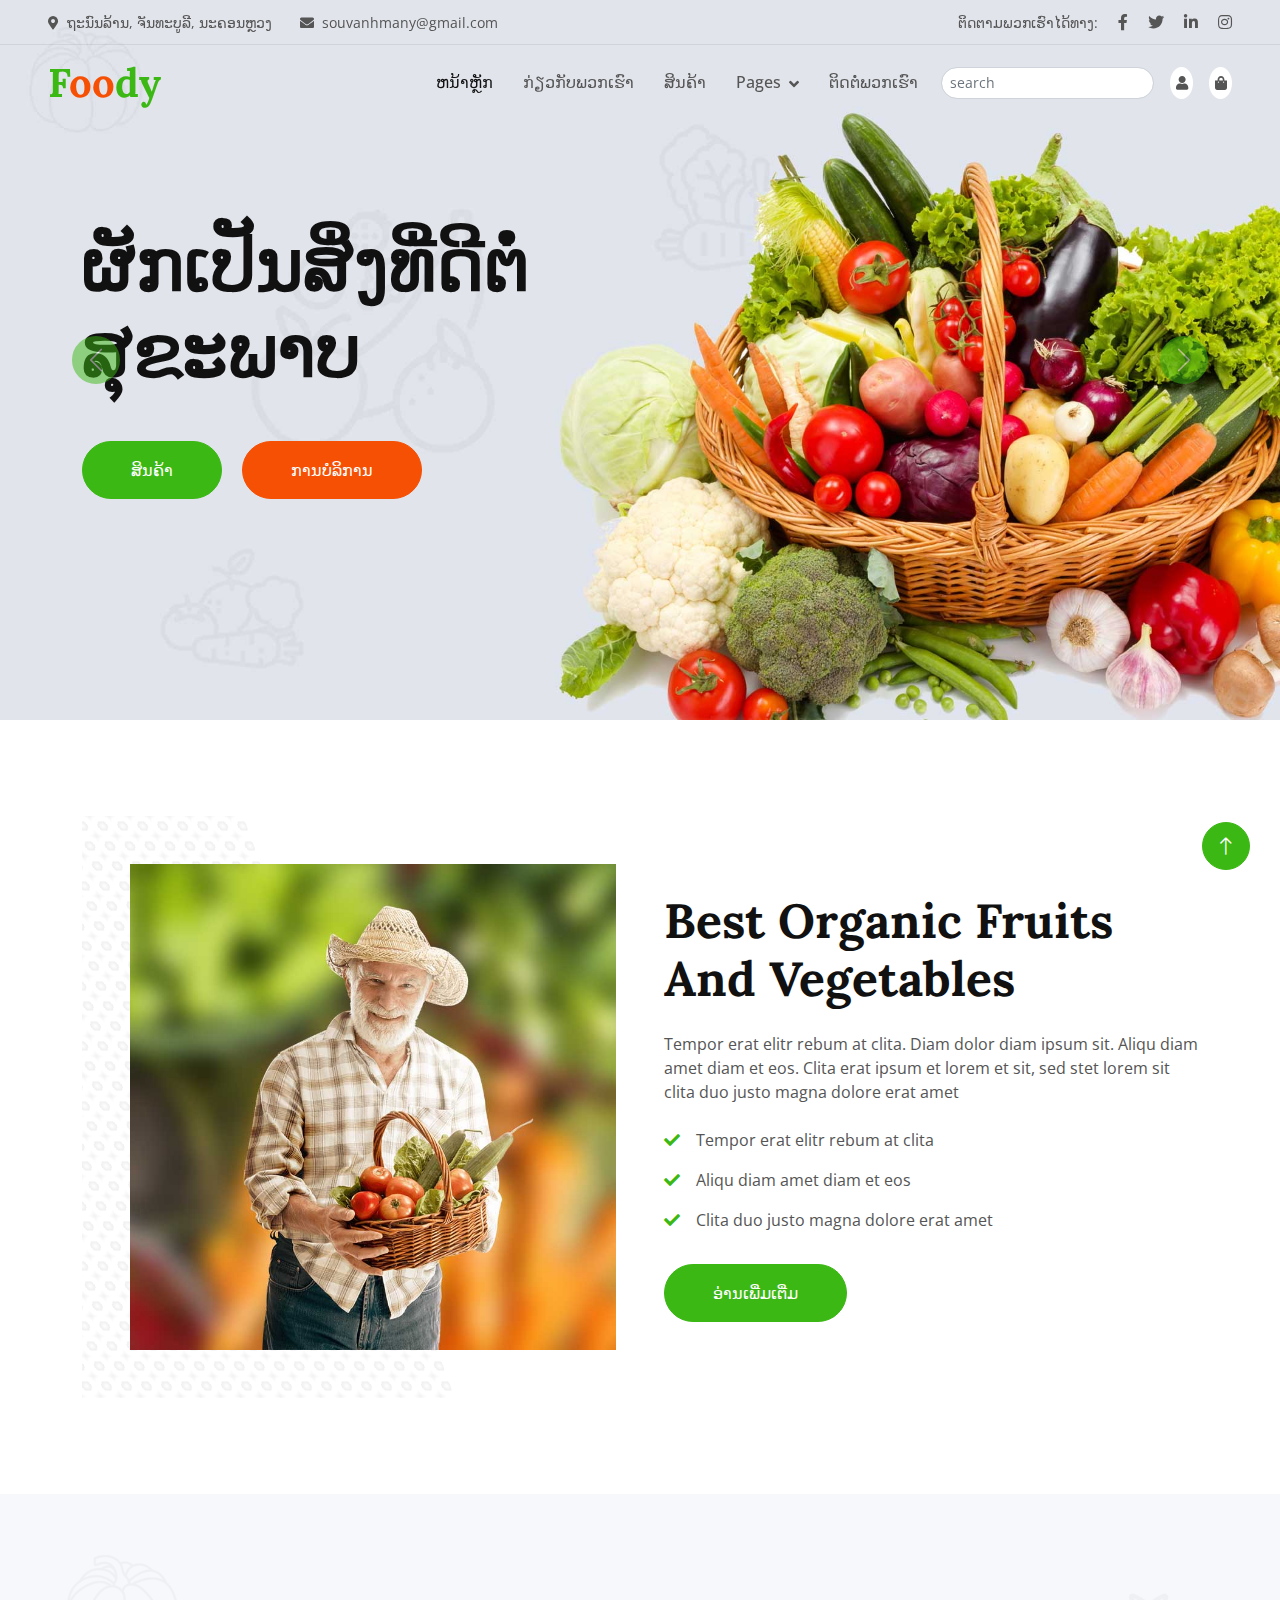
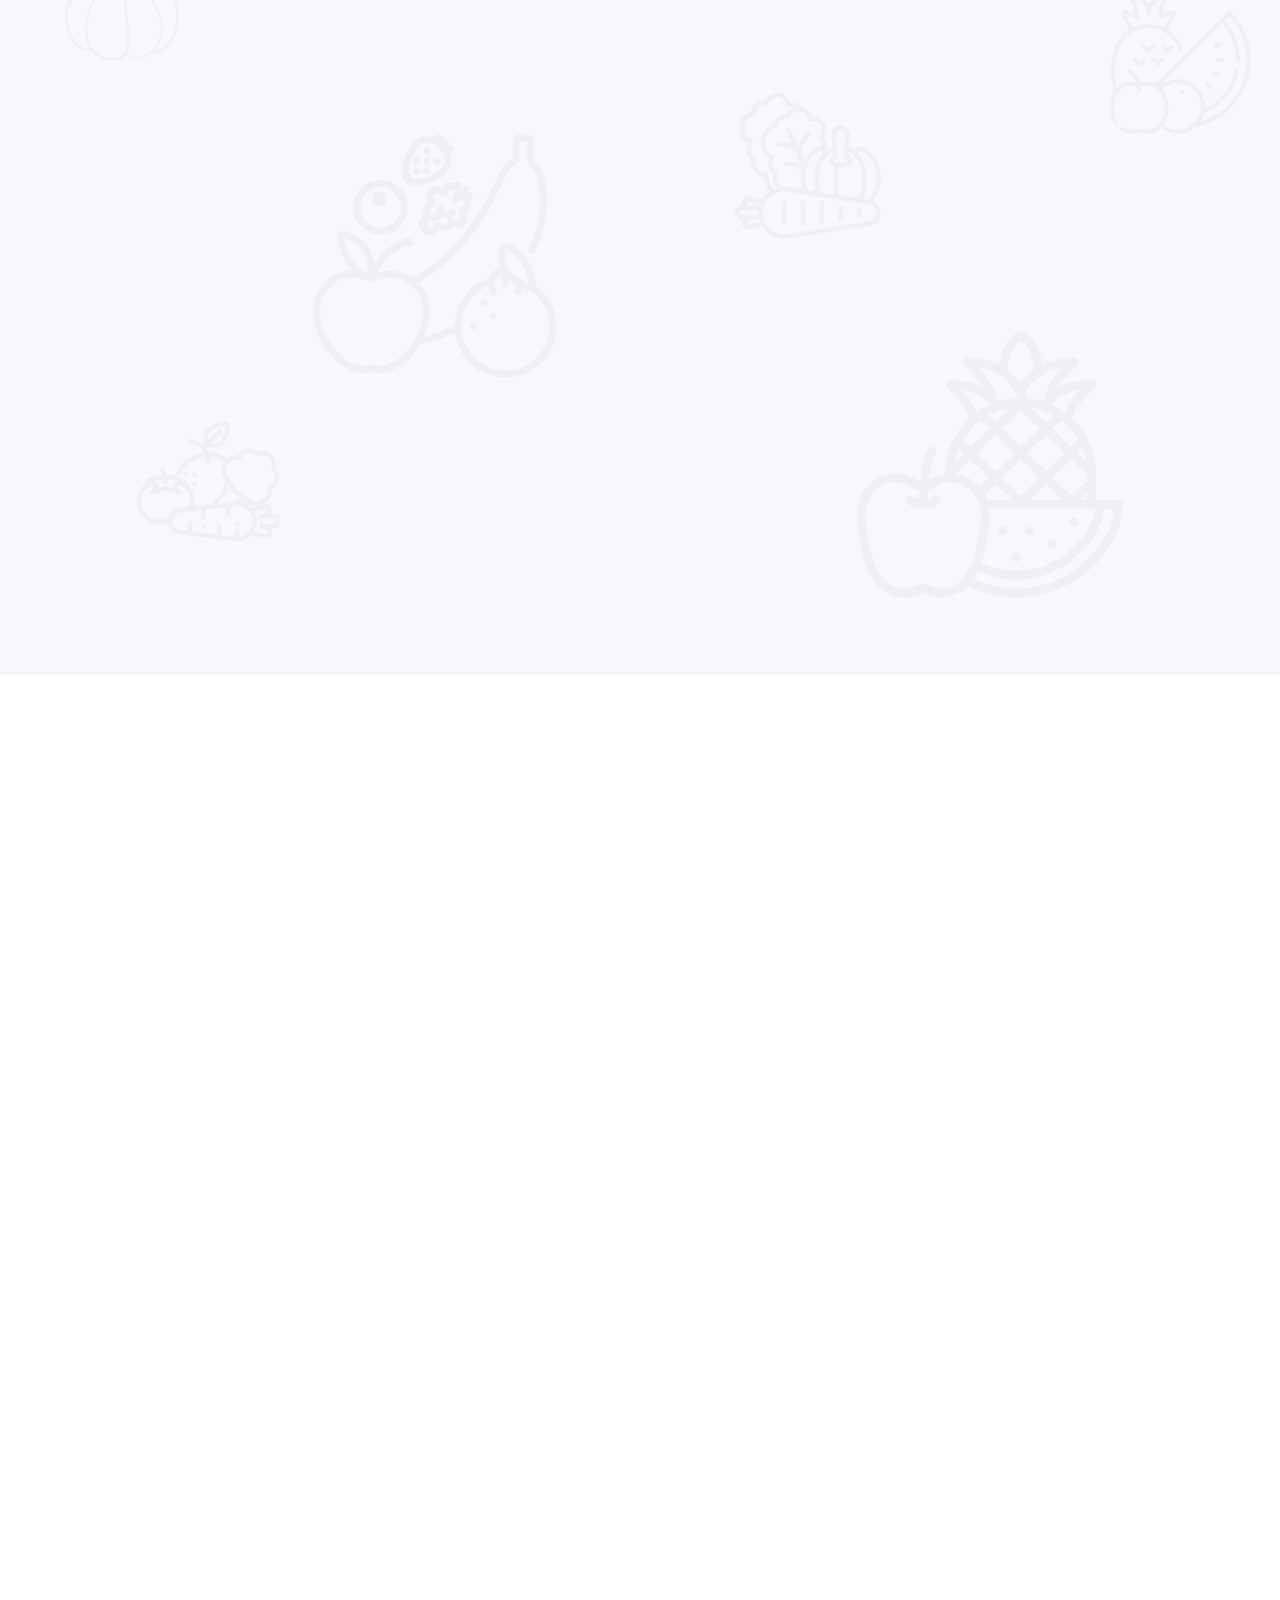
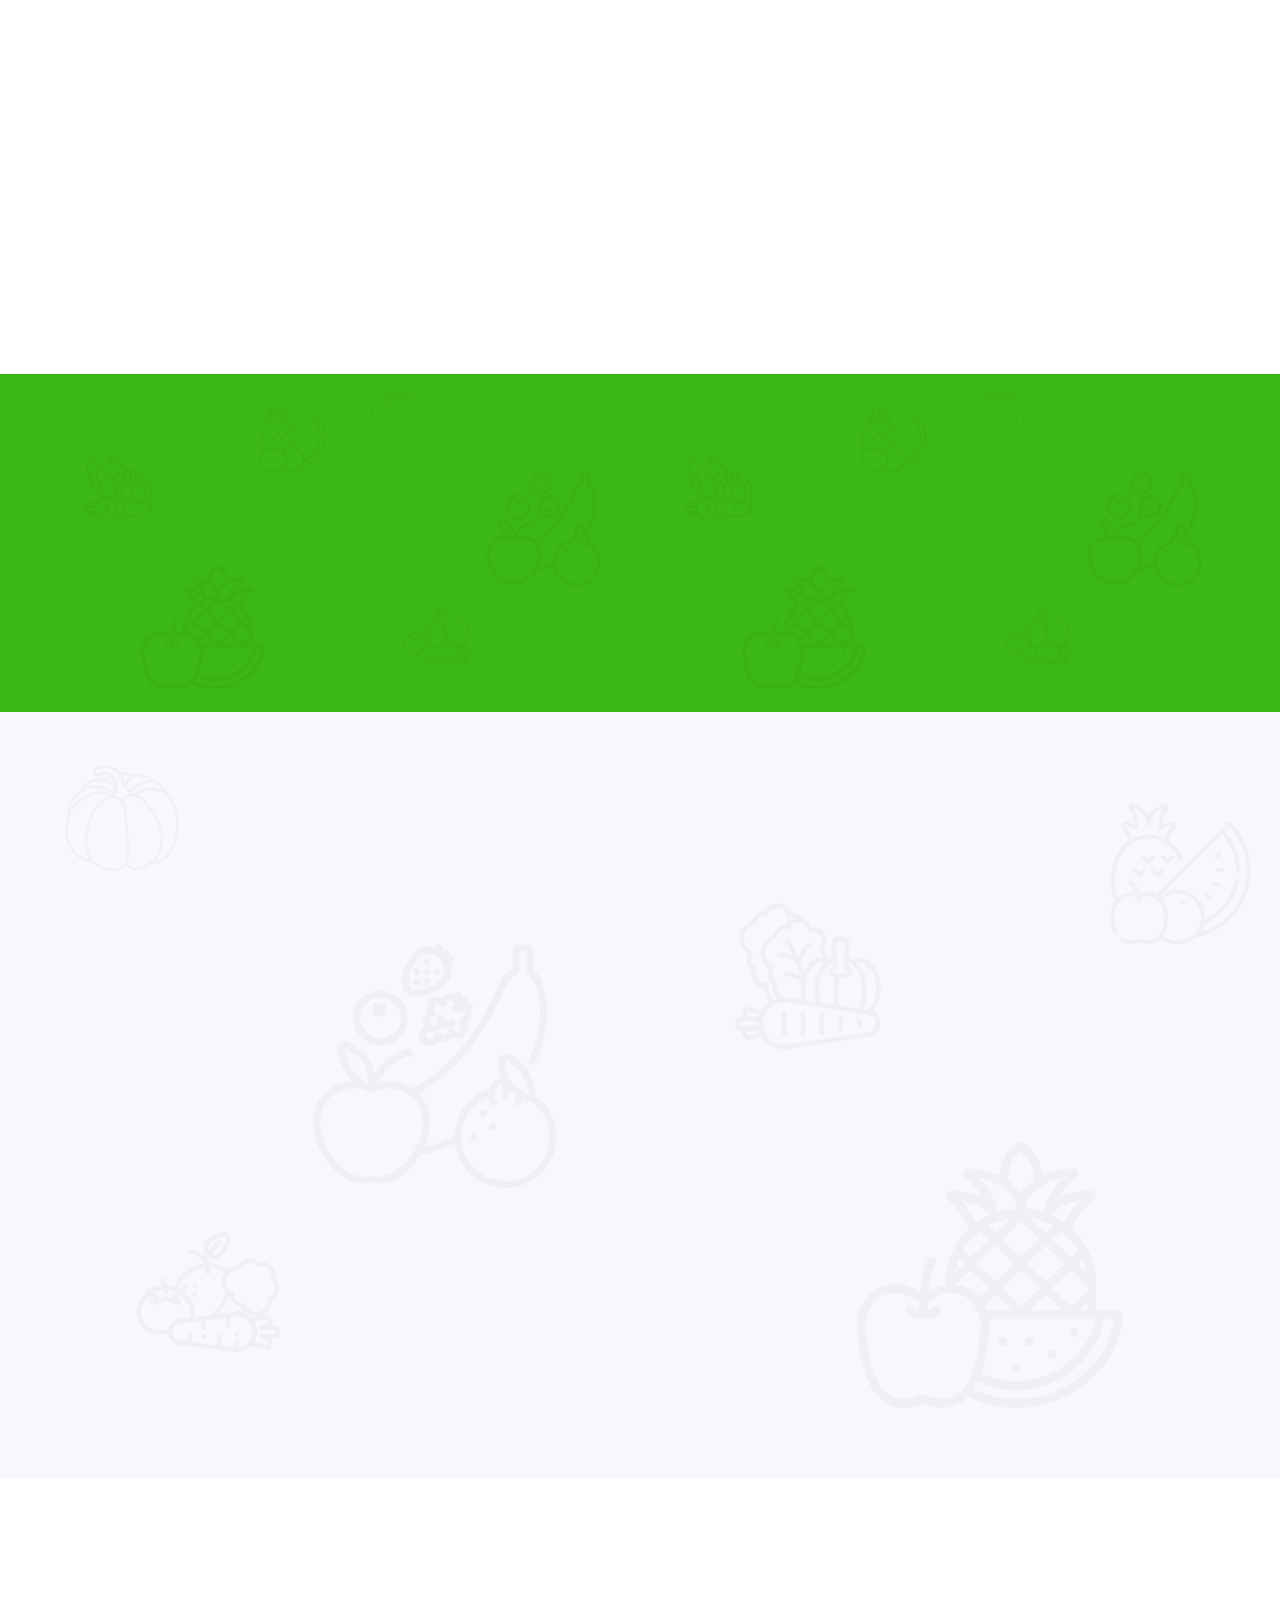
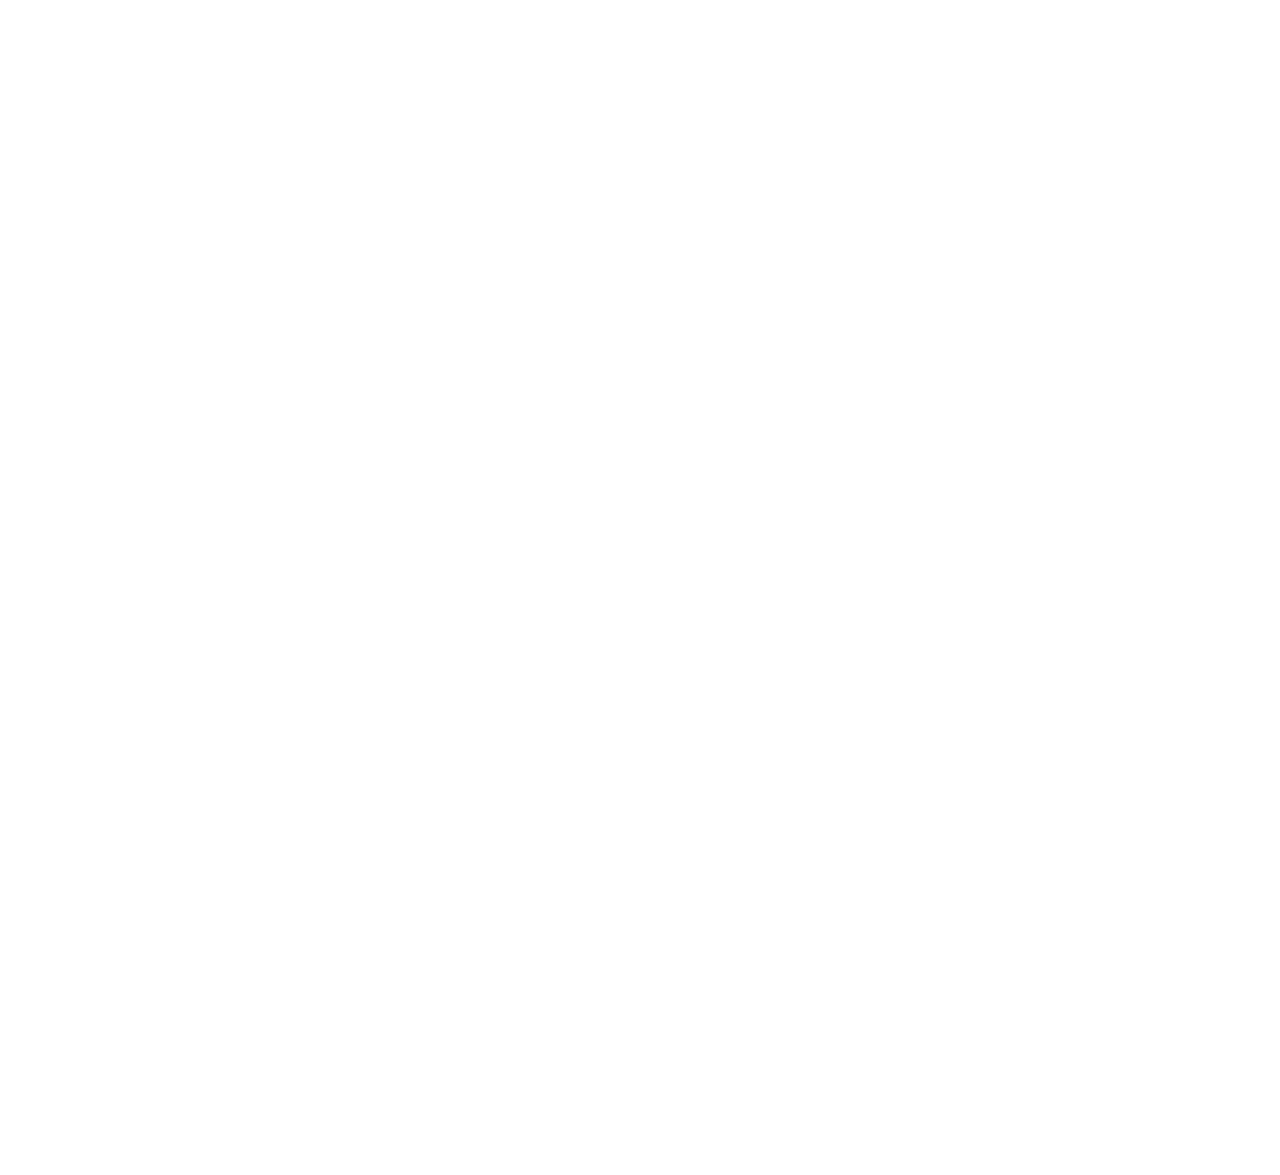
==== commit b071dba5: "ຊ່ວຍເຮັດເພີ່ມສິນຄ້າ add to cart" ====
--- a/foody/index.html
+++ b/foody/index.html
@@ -2,11 +2,11 @@
 <html lang="en">
 	<head>
 		<meta charset="utf-8" />
-		<title>Foody - Organic Food Website Template</title>
+		<title>Food&Drink</title>
 		<meta content="width=device-width, initial-scale=1.0" name="viewport" />
 		<meta content="" name="keywords" />
 		<meta content="" name="description" />
-
+		<meta name="msapplication-TileImage" content="img/icon-2.png" />
 		<!-- Favicon -->
 		<link href="img/favicon.ico" rel="icon" />
 
@@ -65,7 +65,7 @@
 					>
 				</div>
 				<div class="col-lg-6 px-5 text-end">
-					<small>Follow us:</small>
+					<small>ຕິດຕາມພວກເຮົາໄດ້ທາງ:</small>
 					<a class="text-body ms-3" href=""
 						><i class="fab fa-facebook-f"></i
 					></a>
@@ -81,7 +81,7 @@
 				class="navbar navbar-expand-lg navbar-light py-lg-0 px-lg-5 wow fadeIn"
 				data-wow-delay="0.1s"
 			>
-				<a href="index.html" class="navbar-brand ms-4 ms-lg-0">
+				<a href="index.jsp" class="navbar-brand ms-4 ms-lg-0">
 					<h1 class="fw-bold text-primary m-0">
 						F<span class="text-secondary">oo</span>dy
 					</h1>
@@ -96,9 +96,9 @@
 				</button>
 				<div class="collapse navbar-collapse" id="navbarCollapse">
 					<div class="navbar-nav ms-auto p-4 p-lg-0">
-						<a href="index.html" class="nav-item nav-link active">Home</a>
-						<a href="about.html" class="nav-item nav-link">About Us</a>
-						<a href="product.html" class="nav-item nav-link">Products</a>
+						<a href="index.html" class="nav-item nav-link active">ຫນ້າຫຼັກ</a>
+						<a href="about.html" class="nav-item nav-link">ກ່ຽວກັບພວກເຮົາ</a>
+						<a href="product.html" class="nav-item nav-link">ສິນຄ້າ</a>
 						<div class="nav-item dropdown">
 							<a
 								href="#"
@@ -108,21 +108,36 @@
 							>
 							<div class="dropdown-menu m-0">
 								<a href="blog.html" class="dropdown-item">Blog Grid</a>
-								<a href="feature.html" class="dropdown-item">Our Features</a>
-								<a href="testimonial.html" class="dropdown-item">Testimonial</a>
+								<a href="feature.html" class="dropdown-item"
+									>ຄຸນສົມບັດຂອງພວກເຮົາ</a
+								>
+								<a href="testimonial.html" class="dropdown-item">ຄຳຮ້ອງ</a>
+								<a href="add_cart_page.html" class="dropdown-item"
+									>ສຳລະສິນຄ້າ</a
+								>
 								<a href="404.html" class="dropdown-item">404 Page</a>
 							</div>
 						</div>
-						<a href="contact.html" class="nav-item nav-link">Contact Us</a>
+						<a href="contact.html" class="nav-item nav-link">ຕິດຕໍ່ພວກເຮົາ</a>
 					</div>
 					<div class="d-none d-lg-flex ms-2">
-						<a class="btn-sm-square bg-white rounded-circle ms-3" href="">
-							<small class="fa fa-search text-body"></small>
-						</a>
-						<a class="btn-sm-square bg-white rounded-circle ms-3" href="">
+						<input
+							type="text"
+							class="form-control form-control-sm rounded-pill"
+							placeholder="search"
+						/>
+
+						<a
+							class="btn-sm-square bg-white rounded-circle ms-3 btn-icon"
+							href=""
+						>
 							<small class="fa fa-user text-body"></small>
 						</a>
-						<a class="btn-sm-square bg-white rounded-circle ms-3" href="">
+
+						<a
+							class="btn-sm-square bg-white rounded-circle ms-3 btn-icon"
+							href="add_cart_page.html"
+						>
 							<small class="fa fa-shopping-bag text-body"></small>
 						</a>
 					</div>
@@ -142,17 +157,17 @@
 								<div class="row justify-content-start">
 									<div class="col-lg-7">
 										<h1 class="display-2 mb-5 animated slideInDown">
-											Organic Food Is Good For Health
+											ຜັກເປັນສິ່ງທີ່ດີຕໍ່ສຸຂະພາບ
 										</h1>
 										<a
 											href=""
 											class="btn btn-primary rounded-pill py-sm-3 px-sm-5"
-											>Products</a
+											>ສິນຄ້າ</a
 										>
 										<a
 											href=""
 											class="btn btn-secondary rounded-pill py-sm-3 px-sm-5 ms-3"
-											>Services</a
+											>ການບໍລິການ</a
 										>
 									</div>
 								</div>
@@ -166,17 +181,17 @@
 								<div class="row justify-content-start">
 									<div class="col-lg-7">
 										<h1 class="display-2 mb-5 animated slideInDown">
-											Natural Food Is Always Healthy
+											ອາຫານທໍາມະຊາດແມ່ນດີຕໍ່ສຸຂະພາບສະເຫມີ
 										</h1>
 										<a
 											href=""
 											class="btn btn-primary rounded-pill py-sm-3 px-sm-5"
-											>Products</a
+											>ສິນຄ້າ</a
 										>
 										<a
 											href=""
 											class="btn btn-secondary rounded-pill py-sm-3 px-sm-5 ms-3"
-											>Services</a
+											>ການບໍລິການ</a
 										>
 									</div>
 								</div>
@@ -191,7 +206,7 @@
 					data-bs-slide="prev"
 				>
 					<span class="carousel-control-prev-icon" aria-hidden="true"></span>
-					<span class="visually-hidden">Previous</span>
+					<span class="visually-hidden">ກັບຄືນ</span>
 				</button>
 				<button
 					class="carousel-control-next"
@@ -200,7 +215,7 @@
 					data-bs-slide="next"
 				>
 					<span class="carousel-control-next-icon" aria-hidden="true"></span>
-					<span class="visually-hidden">Next</span>
+					<span class="visually-hidden">ຖັດໄປ</span>
 				</button>
 			</div>
 		</div>
@@ -235,7 +250,7 @@
 							dolore erat amet
 						</p>
 						<a class="btn btn-primary rounded-pill py-3 px-5 mt-3" href=""
-							>Read More</a
+							>ອ່ານເພີ່ມເຕີ່ມ</a
 						>
 					</div>
 				</div>
@@ -269,7 +284,7 @@
 							<a
 								class="btn btn-outline-primary border-2 py-2 px-4 rounded-pill"
 								href=""
-								>Read More</a
+								>ອ່ານເພີ່ມເຕີ່ມ</a
 							>
 						</div>
 					</div>
@@ -284,7 +299,7 @@
 							<a
 								class="btn btn-outline-primary border-2 py-2 px-4 rounded-pill"
 								href=""
-								>Read More</a
+								>ອ່ານເພີ່ມເຕີ່ມ</a
 							>
 						</div>
 					</div>
@@ -299,7 +314,7 @@
 							<a
 								class="btn btn-outline-primary border-2 py-2 px-4 rounded-pill"
 								href=""
-								>Read More</a
+								>ອ່ານເພີ່ມເຕີ່ມ</a
 							>
 						</div>
 					</div>
@@ -335,7 +350,7 @@
 									class="btn btn-outline-primary border-2 active"
 									data-bs-toggle="pill"
 									href="#tab-1"
-									>Vegetable</a
+									>ຜັກ</a
 								>
 							</li>
 							<li class="nav-item me-2">
@@ -343,7 +358,7 @@
 									class="btn btn-outline-primary border-2"
 									data-bs-toggle="pill"
 									href="#tab-2"
-									>Fruits
+									>ຫມາກໄມ້
 								</a>
 							</li>
 							<li class="nav-item me-0">
@@ -351,7 +366,7 @@
 									class="btn btn-outline-primary border-2"
 									data-bs-toggle="pill"
 									href="#tab-3"
-									>Fresh</a
+									>ສົດ</a
 								>
 							</li>
 						</ul>
@@ -387,8 +402,8 @@
 									<div class="d-flex border-top">
 										<small class="w-50 text-center border-end py-2">
 											<a class="text-body" href=""
-												><i class="fa fa-eye text-primary me-2"></i>View
-												detail</a
+												><i class="fa fa-eye text-primary me-2"></i
+												>ເບິ່ງລາຍລະອຽດ</a
 											>
 										</small>
 										<small class="w-50 text-center py-2">
@@ -427,8 +442,8 @@
 									<div class="d-flex border-top">
 										<small class="w-50 text-center border-end py-2">
 											<a class="text-body" href=""
-												><i class="fa fa-eye text-primary me-2"></i>View
-												detail</a
+												><i class="fa fa-eye text-primary me-2"></i
+												>ເບິ່ງລາຍລະອຽດ</a
 											>
 										</small>
 										<small class="w-50 text-center py-2">
@@ -467,8 +482,8 @@
 									<div class="d-flex border-top">
 										<small class="w-50 text-center border-end py-2">
 											<a class="text-body" href=""
-												><i class="fa fa-eye text-primary me-2"></i>View
-												detail</a
+												><i class="fa fa-eye text-primary me-2"></i
+												>ເບິ່ງລາຍລະອຽດ</a
 											>
 										</small>
 										<small class="w-50 text-center py-2">
@@ -507,8 +522,8 @@
 									<div class="d-flex border-top">
 										<small class="w-50 text-center border-end py-2">
 											<a class="text-body" href=""
-												><i class="fa fa-eye text-primary me-2"></i>View
-												detail</a
+												><i class="fa fa-eye text-primary me-2"></i
+												>ເບິ່ງລາຍລະອຽດ</a
 											>
 										</small>
 										<small class="w-50 text-center py-2">
@@ -587,8 +602,8 @@
 									<div class="d-flex border-top">
 										<small class="w-50 text-center border-end py-2">
 											<a class="text-body" href=""
-												><i class="fa fa-eye text-primary me-2"></i>View
-												detail</a
+												><i class="fa fa-eye text-primary me-2"></i
+												>ເບິ່ງລາຍລະອຽດ</a
 											>
 										</small>
 										<small class="w-50 text-center py-2">
@@ -627,8 +642,8 @@
 									<div class="d-flex border-top">
 										<small class="w-50 text-center border-end py-2">
 											<a class="text-body" href=""
-												><i class="fa fa-eye text-primary me-2"></i>View
-												detail</a
+												><i class="fa fa-eye text-primary me-2"></i
+												>ເບິ່ງລາຍລະອຽດ</a
 											>
 										</small>
 										<small class="w-50 text-center py-2">
@@ -667,8 +682,8 @@
 									<div class="d-flex border-top">
 										<small class="w-50 text-center border-end py-2">
 											<a class="text-body" href=""
-												><i class="fa fa-eye text-primary me-2"></i>View
-												detail</a
+												><i class="fa fa-eye text-primary me-2"></i
+												>ເບິ່ງລາຍລະອຽດ</a
 											>
 										</small>
 										<small class="w-50 text-center py-2">
@@ -685,7 +700,7 @@
 								data-wow-delay="0.1s"
 							>
 								<a class="btn btn-primary rounded-pill py-3 px-5" href=""
-									>Browse More Products</a
+									>ເບິ່ງສິນຄ້າເພີ່ມເຕີ່ມ</a
 								>
 							</div>
 						</div>
@@ -716,6 +731,191 @@
 									<div class="d-flex border-top">
 										<small class="w-50 text-center border-end py-2">
 											<a class="text-body" href=""
+												><i class="fa fa-eye text-primary me-2"></i
+												>ເບິ່ງລາຍລະອຽດ</a
+											>
+										</small>
+										<small class="w-50 text-center py-2">
+											<a class="text-body" href=""
+												><i class="fa fa-shopping-bag text-primary me-2"></i>Add
+												to cart</a
+											>
+										</small>
+									</div>
+								</div>
+							</div>
+							<div class="col-xl-3 col-lg-4 col-md-6">
+								<div class="product-item">
+									<div class="position-relative bg-light overflow-hidden">
+										<img
+											class="img-fluid w-100"
+											src="img/product-2.jpg"
+											alt=""
+										/>
+										<div
+											class="bg-secondary rounded text-white position-absolute start-0 top-0 m-4 py-1 px-3"
+										>
+											New
+										</div>
+									</div>
+									<div class="text-center p-4">
+										<a class="d-block h5 mb-2" href="">Fresh Tomato</a>
+										<span class="text-primary me-1">$19.00</span>
+										<span class="text-body text-decoration-line-through"
+											>$29.00</span
+										>
+									</div>
+									<div class="d-flex border-top">
+										<small class="w-50 text-center border-end py-2">
+											<a class="text-body" href=""
+												><i class="fa fa-eye text-primary me-2"></i
+												>ເບິ່ງລາຍລະອຽດ</a
+											>
+										</small>
+										<small class="w-50 text-center py-2">
+											<a class="text-body" href=""
+												><i class="fa fa-shopping-bag text-primary me-2"></i>Add
+												to cart</a
+											>
+										</small>
+									</div>
+								</div>
+							</div>
+							<div class="col-xl-3 col-lg-4 col-md-6">
+								<div class="product-item">
+									<div class="position-relative bg-light overflow-hidden">
+										<img
+											class="img-fluid w-100"
+											src="img/product-3.jpg"
+											alt=""
+										/>
+										<div
+											class="bg-secondary rounded text-white position-absolute start-0 top-0 m-4 py-1 px-3"
+										>
+											New
+										</div>
+									</div>
+									<div class="text-center p-4">
+										<a class="d-block h5 mb-2" href="">Fresh Tomato</a>
+										<span class="text-primary me-1">$19.00</span>
+										<span class="text-body text-decoration-line-through"
+											>$29.00</span
+										>
+									</div>
+									<div class="d-flex border-top">
+										<small class="w-50 text-center border-end py-2">
+											<a class="text-body" href=""
+												><i class="fa fa-eye text-primary me-2"></i
+												>ເບິ່ງລາຍລະອຽດ</a
+											>
+										</small>
+										<small class="w-50 text-center py-2">
+											<a class="text-body" href=""
+												><i class="fa fa-shopping-bag text-primary me-2"></i>Add
+												to cart</a
+											>
+										</small>
+									</div>
+								</div>
+							</div>
+							<div class="col-xl-3 col-lg-4 col-md-6">
+								<div class="product-item">
+									<div class="position-relative bg-light overflow-hidden">
+										<img
+											class="img-fluid w-100"
+											src="img/product-4.jpg"
+											alt=""
+										/>
+										<div
+											class="bg-secondary rounded text-white position-absolute start-0 top-0 m-4 py-1 px-3"
+										>
+											New
+										</div>
+									</div>
+									<div class="text-center p-4">
+										<a class="d-block h5 mb-2" href="">Fresh Tomato</a>
+										<span class="text-primary me-1">$19.00</span>
+										<span class="text-body text-decoration-line-through"
+											>$29.00</span
+										>
+									</div>
+									<div class="d-flex border-top">
+										<small class="w-50 text-center border-end py-2">
+											<a class="text-body" href=""
+												><i class="fa fa-eye text-primary me-2"></i
+												>ເບິ່ງລາຍລະອຽດ</a
+											>
+										</small>
+										<small class="w-50 text-center py-2">
+											<a class="text-body" href=""
+												><i class="fa fa-shopping-bag text-primary me-2"></i>Add
+												to cart</a
+											>
+										</small>
+									</div>
+								</div>
+							</div>
+							<div class="col-xl-3 col-lg-4 col-md-6">
+								<div class="product-item">
+									<div class="position-relative bg-light overflow-hidden">
+										<img
+											class="img-fluid w-100"
+											src="img/product-5.jpg"
+											alt=""
+										/>
+										<div
+											class="bg-secondary rounded text-white position-absolute start-0 top-0 m-4 py-1 px-3"
+										>
+											New
+										</div>
+									</div>
+									<div class="text-center p-4">
+										<a class="d-block h5 mb-2" href="">Fresh Tomato</a>
+										<span class="text-primary me-1">$19.00</span>
+										<span class="text-body text-decoration-line-through"
+											>$29.00</span
+										>
+									</div>
+									<div class="d-flex border-top">
+										<small class="w-50 text-center border-end py-2">
+											<a class="text-body" href=""
+												><i class="fa fa-eye text-primary me-2"></i
+												>ເບິ່ງລາຍລະອຽດ</a
+											>
+										</small>
+										<small class="w-50 text-center py-2">
+											<a class="text-body" href=""
+												><i class="fa fa-shopping-bag text-primary me-2"></i>Add
+												to cart</a
+											>
+										</small>
+									</div>
+								</div>
+							</div>
+							<div class="col-xl-3 col-lg-4 col-md-6">
+								<div class="product-item">
+									<div class="position-relative bg-light overflow-hidden">
+										<img
+											class="img-fluid w-100"
+											src="img/product-6.jpg"
+											alt=""
+										/>
+										<div
+											class="bg-secondary rounded text-white position-absolute start-0 top-0 m-4 py-1 px-3"
+										>
+											New
+										</div>
+									</div>
+									<div class="text-center p-4">
+										<a class="d-block h5 mb-2" href="">Fresh Tomato</a>
+										<span class="text-primary me-1">$19.00</span>
+										<span class="text-body text-decoration-line-through"
+											>$29.00</span
+										>
+									</div>
+									<div class="d-flex border-top">
+										<small class="w-50 text-center border-end py-2">
+											<a class="text-body" href=""
 												><i class="fa fa-eye text-primary me-2"></i>View
 												detail</a
 											>
@@ -734,27 +934,27 @@
 									<div class="position-relative bg-light overflow-hidden">
 										<img
 											class="img-fluid w-100"
-											src="img/product-2.jpg"
-											alt=""
-										/>
-										<div
-											class="bg-secondary rounded text-white position-absolute start-0 top-0 m-4 py-1 px-3"
-										>
-											New
-										</div>
-									</div>
-									<div class="text-center p-4">
-										<a class="d-block h5 mb-2" href="">Fresh Tomato</a>
-										<span class="text-primary me-1">$19.00</span>
-										<span class="text-body text-decoration-line-through"
-											>$29.00</span
-										>
-									</div>
-									<div class="d-flex border-top">
-										<small class="w-50 text-center border-end py-2">
-											<a class="text-body" href=""
-												><i class="fa fa-eye text-primary me-2"></i>View
-												detail</a
+											src="img/product-7.jpg"
+											alt=""
+										/>
+										<div
+											class="bg-secondary rounded text-white position-absolute start-0 top-0 m-4 py-1 px-3"
+										>
+											New
+										</div>
+									</div>
+									<div class="text-center p-4">
+										<a class="d-block h5 mb-2" href="">Fresh Tomato</a>
+										<span class="text-primary me-1">$19.00</span>
+										<span class="text-body text-decoration-line-through"
+											>$29.00</span
+										>
+									</div>
+									<div class="d-flex border-top">
+										<small class="w-50 text-center border-end py-2">
+											<a class="text-body" href=""
+												><i class="fa fa-eye text-primary me-2"></i
+												>ເບິ່ງລາຍລະອຽດ</a
 											>
 										</small>
 										<small class="w-50 text-center py-2">
@@ -771,191 +971,6 @@
 									<div class="position-relative bg-light overflow-hidden">
 										<img
 											class="img-fluid w-100"
-											src="img/product-3.jpg"
-											alt=""
-										/>
-										<div
-											class="bg-secondary rounded text-white position-absolute start-0 top-0 m-4 py-1 px-3"
-										>
-											New
-										</div>
-									</div>
-									<div class="text-center p-4">
-										<a class="d-block h5 mb-2" href="">Fresh Tomato</a>
-										<span class="text-primary me-1">$19.00</span>
-										<span class="text-body text-decoration-line-through"
-											>$29.00</span
-										>
-									</div>
-									<div class="d-flex border-top">
-										<small class="w-50 text-center border-end py-2">
-											<a class="text-body" href=""
-												><i class="fa fa-eye text-primary me-2"></i>View
-												detail</a
-											>
-										</small>
-										<small class="w-50 text-center py-2">
-											<a class="text-body" href=""
-												><i class="fa fa-shopping-bag text-primary me-2"></i>Add
-												to cart</a
-											>
-										</small>
-									</div>
-								</div>
-							</div>
-							<div class="col-xl-3 col-lg-4 col-md-6">
-								<div class="product-item">
-									<div class="position-relative bg-light overflow-hidden">
-										<img
-											class="img-fluid w-100"
-											src="img/product-4.jpg"
-											alt=""
-										/>
-										<div
-											class="bg-secondary rounded text-white position-absolute start-0 top-0 m-4 py-1 px-3"
-										>
-											New
-										</div>
-									</div>
-									<div class="text-center p-4">
-										<a class="d-block h5 mb-2" href="">Fresh Tomato</a>
-										<span class="text-primary me-1">$19.00</span>
-										<span class="text-body text-decoration-line-through"
-											>$29.00</span
-										>
-									</div>
-									<div class="d-flex border-top">
-										<small class="w-50 text-center border-end py-2">
-											<a class="text-body" href=""
-												><i class="fa fa-eye text-primary me-2"></i>View
-												detail</a
-											>
-										</small>
-										<small class="w-50 text-center py-2">
-											<a class="text-body" href=""
-												><i class="fa fa-shopping-bag text-primary me-2"></i>Add
-												to cart</a
-											>
-										</small>
-									</div>
-								</div>
-							</div>
-							<div class="col-xl-3 col-lg-4 col-md-6">
-								<div class="product-item">
-									<div class="position-relative bg-light overflow-hidden">
-										<img
-											class="img-fluid w-100"
-											src="img/product-5.jpg"
-											alt=""
-										/>
-										<div
-											class="bg-secondary rounded text-white position-absolute start-0 top-0 m-4 py-1 px-3"
-										>
-											New
-										</div>
-									</div>
-									<div class="text-center p-4">
-										<a class="d-block h5 mb-2" href="">Fresh Tomato</a>
-										<span class="text-primary me-1">$19.00</span>
-										<span class="text-body text-decoration-line-through"
-											>$29.00</span
-										>
-									</div>
-									<div class="d-flex border-top">
-										<small class="w-50 text-center border-end py-2">
-											<a class="text-body" href=""
-												><i class="fa fa-eye text-primary me-2"></i>View
-												detail</a
-											>
-										</small>
-										<small class="w-50 text-center py-2">
-											<a class="text-body" href=""
-												><i class="fa fa-shopping-bag text-primary me-2"></i>Add
-												to cart</a
-											>
-										</small>
-									</div>
-								</div>
-							</div>
-							<div class="col-xl-3 col-lg-4 col-md-6">
-								<div class="product-item">
-									<div class="position-relative bg-light overflow-hidden">
-										<img
-											class="img-fluid w-100"
-											src="img/product-6.jpg"
-											alt=""
-										/>
-										<div
-											class="bg-secondary rounded text-white position-absolute start-0 top-0 m-4 py-1 px-3"
-										>
-											New
-										</div>
-									</div>
-									<div class="text-center p-4">
-										<a class="d-block h5 mb-2" href="">Fresh Tomato</a>
-										<span class="text-primary me-1">$19.00</span>
-										<span class="text-body text-decoration-line-through"
-											>$29.00</span
-										>
-									</div>
-									<div class="d-flex border-top">
-										<small class="w-50 text-center border-end py-2">
-											<a class="text-body" href=""
-												><i class="fa fa-eye text-primary me-2"></i>View
-												detail</a
-											>
-										</small>
-										<small class="w-50 text-center py-2">
-											<a class="text-body" href=""
-												><i class="fa fa-shopping-bag text-primary me-2"></i>Add
-												to cart</a
-											>
-										</small>
-									</div>
-								</div>
-							</div>
-							<div class="col-xl-3 col-lg-4 col-md-6">
-								<div class="product-item">
-									<div class="position-relative bg-light overflow-hidden">
-										<img
-											class="img-fluid w-100"
-											src="img/product-7.jpg"
-											alt=""
-										/>
-										<div
-											class="bg-secondary rounded text-white position-absolute start-0 top-0 m-4 py-1 px-3"
-										>
-											New
-										</div>
-									</div>
-									<div class="text-center p-4">
-										<a class="d-block h5 mb-2" href="">Fresh Tomato</a>
-										<span class="text-primary me-1">$19.00</span>
-										<span class="text-body text-decoration-line-through"
-											>$29.00</span
-										>
-									</div>
-									<div class="d-flex border-top">
-										<small class="w-50 text-center border-end py-2">
-											<a class="text-body" href=""
-												><i class="fa fa-eye text-primary me-2"></i>View
-												detail</a
-											>
-										</small>
-										<small class="w-50 text-center py-2">
-											<a class="text-body" href=""
-												><i class="fa fa-shopping-bag text-primary me-2"></i>Add
-												to cart</a
-											>
-										</small>
-									</div>
-								</div>
-							</div>
-							<div class="col-xl-3 col-lg-4 col-md-6">
-								<div class="product-item">
-									<div class="position-relative bg-light overflow-hidden">
-										<img
-											class="img-fluid w-100"
 											src="img/product-8.jpg"
 											alt=""
 										/>
@@ -975,8 +990,8 @@
 									<div class="d-flex border-top">
 										<small class="w-50 text-center border-end py-2">
 											<a class="text-body" href=""
-												><i class="fa fa-eye text-primary me-2"></i>View
-												detail</a
+												><i class="fa fa-eye text-primary me-2"></i
+												>ເບິ່ງລາຍລະອຽດ</a
 											>
 										</small>
 										<small class="w-50 text-center py-2">
@@ -990,7 +1005,7 @@
 							</div>
 							<div class="col-12 text-center">
 								<a class="btn btn-primary rounded-pill py-3 px-5" href=""
-									>Browse More Products</a
+									>ເບິ່ງສິນຄ້າເພີ່ມເຕີ່ມ</a
 								>
 							</div>
 						</div>
@@ -1021,8 +1036,8 @@
 									<div class="d-flex border-top">
 										<small class="w-50 text-center border-end py-2">
 											<a class="text-body" href=""
-												><i class="fa fa-eye text-primary me-2"></i>View
-												detail</a
+												><i class="fa fa-eye text-primary me-2"></i
+												>ເບິ່ງລາຍລະອຽດ</a
 											>
 										</small>
 										<small class="w-50 text-center py-2">
@@ -1058,8 +1073,8 @@
 									<div class="d-flex border-top">
 										<small class="w-50 text-center border-end py-2">
 											<a class="text-body" href=""
-												><i class="fa fa-eye text-primary me-2"></i>View
-												detail</a
+												><i class="fa fa-eye text-primary me-2"></i
+												>ເບິ່ງລາຍລະອຽດ</a
 											>
 										</small>
 										<small class="w-50 text-center py-2">
@@ -1095,8 +1110,8 @@
 									<div class="d-flex border-top">
 										<small class="w-50 text-center border-end py-2">
 											<a class="text-body" href=""
-												><i class="fa fa-eye text-primary me-2"></i>View
-												detail</a
+												><i class="fa fa-eye text-primary me-2"></i
+												>ເບິ່ງລາຍລະອຽດ</a
 											>
 										</small>
 										<small class="w-50 text-center py-2">
@@ -1132,8 +1147,8 @@
 									<div class="d-flex border-top">
 										<small class="w-50 text-center border-end py-2">
 											<a class="text-body" href=""
-												><i class="fa fa-eye text-primary me-2"></i>View
-												detail</a
+												><i class="fa fa-eye text-primary me-2"></i
+												>ເບິ່ງລາຍລະອຽດ</a
 											>
 										</small>
 										<small class="w-50 text-center py-2">
@@ -1169,8 +1184,8 @@
 									<div class="d-flex border-top">
 										<small class="w-50 text-center border-end py-2">
 											<a class="text-body" href=""
-												><i class="fa fa-eye text-primary me-2"></i>View
-												detail</a
+												><i class="fa fa-eye text-primary me-2"></i
+												>ເບິ່ງລາຍລະອຽດ</a
 											>
 										</small>
 										<small class="w-50 text-center py-2">
@@ -1206,8 +1221,8 @@
 									<div class="d-flex border-top">
 										<small class="w-50 text-center border-end py-2">
 											<a class="text-body" href=""
-												><i class="fa fa-eye text-primary me-2"></i>View
-												detail</a
+												><i class="fa fa-eye text-primary me-2"></i
+												>ເບິ່ງລາຍລະອຽດ</a
 											>
 										</small>
 										<small class="w-50 text-center py-2">
@@ -1243,8 +1258,8 @@
 									<div class="d-flex border-top">
 										<small class="w-50 text-center border-end py-2">
 											<a class="text-body" href=""
-												><i class="fa fa-eye text-primary me-2"></i>View
-												detail</a
+												><i class="fa fa-eye text-primary me-2"></i
+												>ເບິ່ງລາຍລະອຽດ</a
 											>
 										</small>
 										<small class="w-50 text-center py-2">
@@ -1280,8 +1295,8 @@
 									<div class="d-flex border-top">
 										<small class="w-50 text-center border-end py-2">
 											<a class="text-body" href=""
-												><i class="fa fa-eye text-primary me-2"></i>View
-												detail</a
+												><i class="fa fa-eye text-primary me-2"></i
+												>ເບິ່ງລາຍລະອຽດ</a
 											>
 										</small>
 										<small class="w-50 text-center py-2">
@@ -1295,7 +1310,7 @@
 							</div>
 							<div class="col-12 text-center">
 								<a class="btn btn-primary rounded-pill py-3 px-5" href=""
-									>Browse More Products</a
+									>ເບິ່ງສິນຄ້າເພີ່ມເຕີ່ມ</a
 								>
 							</div>
 						</div>
@@ -1545,8 +1560,8 @@
 						<p>
 							<i class="fa fa-map-marker-alt me-3"></i>123 Street, New York, USA
 						</p>
-						<p><i class="fa fa-phone-alt me-3"></i>+012 345 67890</p>
-						<p><i class="fa fa-envelope me-3"></i>info@example.com</p>
+						<p><i class="fa fa-phone-alt me-3"></i>+865 20278634883</p>
+						<p><i class="fa fa-envelope me-3"></i>souvanhmany@gmail.com</p>
 					</div>
 					<div class="col-lg-3 col-md-6">
 						<h4 class="text-light mb-4">Quick Links</h4>
@@ -1569,7 +1584,7 @@
 								type="button"
 								class="btn btn-primary py-2 position-absolute top-0 end-0 mt-2 me-2"
 							>
-								SignUp
+								ລົງທະບຽນ
 							</button>
 						</div>
 					</div>
@@ -1579,7 +1594,7 @@
 				<div class="container">
 					<div class="row">
 						<div class="col-md-6 text-center text-md-start mb-3 mb-md-0">
-							&copy; <a href="#">Your Site Name</a>, All Right Reserved.
+							&copy; <a href="#">food&drink</a>, All Right Reserved.
 						</div>
 						<div class="col-md-6 text-center text-md-end">
 							<!--/*** This template is free as long as you keep the footer author’s credit link/attribution link/backlink. If you'd like to use the template without the footer author’s credit link/attribution link/backlink, you can purchase the Credit Removal License from "https://htmlcodex.com/credit-removal". Thank you for your support. ***/-->
--- a/foody/css/style.css
+++ b/foody/css/style.css
@@ -1,384 +1,437 @@
 /********** Template CSS **********/
 :root {
-    --primary: #3CB815;
-    --secondary: #F65005;
-    --light: #F7F8FC;
-    --dark: #111111;
+	--primary: #3cb815;
+	--secondary: #f65005;
+	--light: #f7f8fc;
+	--dark: #111111;
 }
 
 .back-to-top {
-    position: fixed;
-    display: none;
-    right: 30px;
-    bottom: 30px;
-    z-index: 99;
+	position: fixed;
+	display: none;
+	right: 30px;
+	bottom: 30px;
+	z-index: 99;
 }
 
 .my-6 {
-    margin-top: 6rem;
-    margin-bottom: 6rem;
+	margin-top: 6rem;
+	margin-bottom: 6rem;
 }
 
 .py-6 {
-    padding-top: 6rem;
-    padding-bottom: 6rem;
+	padding-top: 6rem;
+	padding-bottom: 6rem;
 }
 
 .bg-icon {
-    background: url(../img/bg-icon.png) center center repeat;
-    background-size: contain;
-}
-
+	background: url(../img/bg-icon.png) center center repeat;
+	background-size: contain;
+}
 
 /*** Spinner ***/
 #spinner {
-    opacity: 0;
-    visibility: hidden;
-    transition: opacity .5s ease-out, visibility 0s linear .5s;
-    z-index: 99999;
+	opacity: 0;
+	visibility: hidden;
+	transition: opacity 0.5s ease-out, visibility 0s linear 0.5s;
+	z-index: 99999;
 }
 
 #spinner.show {
-    transition: opacity .5s ease-out, visibility 0s linear 0s;
-    visibility: visible;
-    opacity: 1;
-}
-
+	transition: opacity 0.5s ease-out, visibility 0s linear 0s;
+	visibility: visible;
+	opacity: 1;
+}
 
 /*** Button ***/
 .btn {
-    font-weight: 500;
-    transition: .5s;
+	font-weight: 500;
+	transition: 0.5s;
 }
 
 .btn.btn-primary,
 .btn.btn-secondary,
 .btn.btn-outline-primary:hover,
 .btn.btn-outline-secondary:hover {
-    color: #FFFFFF;
+	color: #ffffff;
 }
 
 .btn-square {
-    width: 38px;
-    height: 38px;
+	width: 38px;
+	height: 38px;
 }
 
 .btn-sm-square {
-    width: 32px;
-    height: 32px;
+	width: 32px;
+	height: 32px;
 }
 
 .btn-lg-square {
-    width: 48px;
-    height: 48px;
+	width: 48px;
+	height: 48px;
 }
 
 .btn-square,
 .btn-sm-square,
 .btn-lg-square {
-    padding: 0;
-    display: flex;
-    align-items: center;
-    justify-content: center;
-    font-weight: normal;
-}
-
+	padding: 0;
+	display: flex;
+	align-items: center;
+	justify-content: center;
+	font-weight: normal;
+}
+/* .form-control.form-control-sm {
+	height: 38px;
+	padding: 10px 15px;
+	box-shadow: 0 1px 3px rgba(0, 0, 0, 0.1);
+	border-color: #ccc;
+}
+
+.btn-icon {
+	border-radius: 50%;
+	padding: 5px;
+}
+.btn-icon {
+	border: 1px solid #ddd;
+}
+.btn-icon:hover {
+	background-color: #f2f2f2;
+} */
 
 /*** Navbar ***/
 .fixed-top {
-    transition: .5s;
+	transition: 0.5s;
 }
 
 .top-bar {
-    height: 45px;
-    border-bottom: 1px solid rgba(0, 0, 0, .07);
+	height: 45px;
+	border-bottom: 1px solid rgba(0, 0, 0, 0.07);
 }
 
 .navbar .dropdown-toggle::after {
-    border: none;
-    content: "\f107";
-    font-family: "Font Awesome 5 Free";
-    font-weight: 900;
-    vertical-align: middle;
-    margin-left: 8px;
+	border: none;
+	content: "\f107";
+	font-family: "Font Awesome 5 Free";
+	font-weight: 900;
+	vertical-align: middle;
+	margin-left: 8px;
 }
 
 .navbar .navbar-nav .nav-link {
-    padding: 25px 15px;
-    color: #555555;
-    font-weight: 500;
-    outline: none;
+	padding: 25px 15px;
+	color: #555555;
+	font-weight: 500;
+	outline: none;
 }
 
 .navbar .navbar-nav .nav-link:hover,
 .navbar .navbar-nav .nav-link.active {
-    color: var(--dark);
+	color: var(--dark);
 }
 
 @media (max-width: 991.98px) {
-    .navbar .navbar-nav {
-        margin-top: 10px;
-        border-top: 1px solid rgba(0, 0, 0, .07);
-        background: #FFFFFF;
-    }
-
-    .navbar .navbar-nav .nav-link {
-        padding: 10px 0;
-    }
+	.navbar .navbar-nav {
+		margin-top: 10px;
+		border-top: 1px solid rgba(0, 0, 0, 0.07);
+		background: #ffffff;
+	}
+
+	.navbar .navbar-nav .nav-link {
+		padding: 10px 0;
+	}
 }
 
 @media (min-width: 992px) {
-    .navbar .nav-item .dropdown-menu {
-        display: block;
-        visibility: hidden;
-        top: 100%;
-        transform: rotateX(-75deg);
-        transform-origin: 0% 0%;
-        transition: .5s;
-        opacity: 0;
-    }
-
-    .navbar .nav-item:hover .dropdown-menu {
-        transform: rotateX(0deg);
-        visibility: visible;
-        transition: .5s;
-        opacity: 1;
-    }
-}
-
+	.navbar .nav-item .dropdown-menu {
+		display: block;
+		visibility: hidden;
+		top: 100%;
+		transform: rotateX(-75deg);
+		transform-origin: 0% 0%;
+		transition: 0.5s;
+		opacity: 0;
+	}
+
+	.navbar .nav-item:hover .dropdown-menu {
+		transform: rotateX(0deg);
+		visibility: visible;
+		transition: 0.5s;
+		opacity: 1;
+	}
+}
 
 /*** Header ***/
 .carousel-caption {
-    top: 0;
-    left: 0;
-    right: 0;
-    bottom: 0;
-    display: flex;
-    align-items: center;
-    justify-content: center;
-    text-align: start;
-    z-index: 1;
+	top: 0;
+	left: 0;
+	right: 0;
+	bottom: 0;
+	display: flex;
+	align-items: center;
+	justify-content: center;
+	text-align: start;
+	z-index: 1;
 }
 
 .carousel-control-prev,
 .carousel-control-next {
-    width: 15%;
+	width: 15%;
 }
 
 .carousel-control-prev-icon,
 .carousel-control-next-icon {
-    width: 3rem;
-    height: 3rem;
-    background-color: var(--primary);
-    border: 10px solid var(--primary);
-    border-radius: 3rem;
+	width: 3rem;
+	height: 3rem;
+	background-color: var(--primary);
+	border: 10px solid var(--primary);
+	border-radius: 3rem;
 }
 
 @media (max-width: 768px) {
-    #header-carousel .carousel-item {
-        position: relative;
-        min-height: 450px;
-    }
-    
-    #header-carousel .carousel-item img {
-        position: absolute;
-        width: 100%;
-        height: 100%;
-        object-fit: cover;
-    }
+	#header-carousel .carousel-item {
+		position: relative;
+		min-height: 450px;
+	}
+
+	#header-carousel .carousel-item img {
+		position: absolute;
+		width: 100%;
+		height: 100%;
+		object-fit: cover;
+	}
 }
 
 .page-header {
-    padding-top: 12rem;
-    padding-bottom: 6rem;
-    background: url(../img/carousel-1.jpg) top right no-repeat;
-    background-size: cover;
-}
-
-.breadcrumb-item+.breadcrumb-item::before {
-    color: #999999;
-}
-
+	padding-top: 12rem;
+	padding-bottom: 6rem;
+	background: url(../img/carousel-1.jpg) top right no-repeat;
+	background-size: cover;
+}
+
+.breadcrumb-item + .breadcrumb-item::before {
+	color: #999999;
+}
 
 /*** Section Header ***/
 .section-header {
-    position: relative;
-    padding-top: 25px;
+	position: relative;
+	padding-top: 25px;
 }
 
 .section-header::before {
-    position: absolute;
-    content: "";
-    width: 60px;
-    height: 2px;
-    top: 0;
-    left: 50%;
-    transform: translateX(-50%);
-    background: var(--primary);
+	position: absolute;
+	content: "";
+	width: 60px;
+	height: 2px;
+	top: 0;
+	left: 50%;
+	transform: translateX(-50%);
+	background: var(--primary);
 }
 
 .section-header::after {
-    position: absolute;
-    content: "";
-    width: 90px;
-    height: 2px;
-    top: 10px;
-    left: 50%;
-    transform: translateX(-50%);
-    background: var(--secondary);
+	position: absolute;
+	content: "";
+	width: 90px;
+	height: 2px;
+	top: 10px;
+	left: 50%;
+	transform: translateX(-50%);
+	background: var(--secondary);
 }
 
 .section-header.text-start::before,
 .section-header.text-start::after {
-    left: 0;
-    transform: translateX(0);
-}
-
-
+	left: 0;
+	transform: translateX(0);
+}
 
 /*** About ***/
 .about-img img {
-    position: relative;
-    z-index: 2;
+	position: relative;
+	z-index: 2;
 }
 
 .about-img::before {
-    position: absolute;
-    content: "";
-    top: 0;
-    left: -50%;
-    width: 100%;
-    height: 100%;
-    background-image: -webkit-repeating-radial-gradient(#FFFFFF, #EEEEEE 5px, transparent 5px, transparent 10px);
-    background-image: -moz-repeating-radial-gradient(#FFFFFF, #EEEEEE 5px, transparent 5px, transparent 10px);
-    background-image: -ms-repeating-radial-gradient(#FFFFFF, #EEEEEE 5px, transparent 5px, transparent 10px);
-    background-image: -o-repeating-radial-gradient(#FFFFFF, #EEEEEE 5px, transparent 5px, transparent 10px);
-    background-image: repeating-radial-gradient(#FFFFFF, #EEEEEE 5px, transparent 5px, transparent 10px);
-    background-size: 20px 20px;
-    transform: skew(20deg);
-    z-index: 1;
-}
-
+	position: absolute;
+	content: "";
+	top: 0;
+	left: -50%;
+	width: 100%;
+	height: 100%;
+	background-image: -webkit-repeating-radial-gradient(
+		#ffffff,
+		#eeeeee 5px,
+		transparent 5px,
+		transparent 10px
+	);
+	background-image: -moz-repeating-radial-gradient(
+		#ffffff,
+		#eeeeee 5px,
+		transparent 5px,
+		transparent 10px
+	);
+	background-image: -ms-repeating-radial-gradient(
+		#ffffff,
+		#eeeeee 5px,
+		transparent 5px,
+		transparent 10px
+	);
+	background-image: -o-repeating-radial-gradient(
+		#ffffff,
+		#eeeeee 5px,
+		transparent 5px,
+		transparent 10px
+	);
+	background-image: repeating-radial-gradient(
+		#ffffff,
+		#eeeeee 5px,
+		transparent 5px,
+		transparent 10px
+	);
+	background-size: 20px 20px;
+	transform: skew(20deg);
+	z-index: 1;
+}
 
 /*** Product ***/
 .nav-pills .nav-item .btn {
-    color: var(--dark);
+	color: var(--dark);
 }
 
 .nav-pills .nav-item .btn:hover,
 .nav-pills .nav-item .btn.active {
-    color: #FFFFFF;
+	color: #ffffff;
 }
 
 .product-item {
-    box-shadow: 0 0 45px rgba(0, 0, 0, .07);
+	box-shadow: 0 0 45px rgba(0, 0, 0, 0.07);
 }
 
 .product-item img {
-    transition: .5s;
+	transition: 0.5s;
 }
 
 .product-item:hover img {
-    transform: scale(1.1);
+	transform: scale(1.1);
 }
 
 .product-item small a:hover {
-    color: var(--primary) !important;
-}
-
+	color: var(--primary) !important;
+}
 
 /*** Testimonial ***/
 .testimonial-carousel .owl-item .testimonial-item img {
-    width: 60px;
-    height: 60px;
+	width: 60px;
+	height: 60px;
 }
 
 .testimonial-carousel .owl-item .testimonial-item,
 .testimonial-carousel .owl-item .testimonial-item * {
-    transition: .5s;
+	transition: 0.5s;
 }
 
 .testimonial-carousel .owl-item.center .testimonial-item {
-    background: var(--primary) !important;
+	background: var(--primary) !important;
 }
 
 .testimonial-carousel .owl-item.center .testimonial-item * {
-    color: #FFFFFF !important;
+	color: #ffffff !important;
 }
 
 .testimonial-carousel .owl-item.center .testimonial-item i {
-    color: var(--secondary) !important;
+	color: var(--secondary) !important;
 }
 
 .testimonial-carousel .owl-nav {
-    margin-top: 30px;
-    display: flex;
-    justify-content: center;
+	margin-top: 30px;
+	display: flex;
+	justify-content: center;
 }
 
 .testimonial-carousel .owl-nav .owl-prev,
 .testimonial-carousel .owl-nav .owl-next {
-    margin: 0 12px;
-    width: 50px;
-    height: 50px;
-    display: flex;
-    align-items: center;
-    justify-content: center;
-    color: var(--dark);
-    border: 2px solid var(--primary);
-    border-radius: 50px;
-    font-size: 18px;
-    transition: .5s;
+	margin: 0 12px;
+	width: 50px;
+	height: 50px;
+	display: flex;
+	align-items: center;
+	justify-content: center;
+	color: var(--dark);
+	border: 2px solid var(--primary);
+	border-radius: 50px;
+	font-size: 18px;
+	transition: 0.5s;
 }
 
 .testimonial-carousel .owl-nav .owl-prev:hover,
 .testimonial-carousel .owl-nav .owl-next:hover {
-    color: #FFFFFF;
-    background: var(--primary);
-}
-
+	color: #ffffff;
+	background: var(--primary);
+}
 
 /*** Footer ***/
 .footer {
-    color: #999999;
+	color: #999999;
 }
 
 .footer .btn.btn-link {
-    display: block;
-    margin-bottom: 5px;
-    padding: 0;
-    text-align: left;
-    color: #999999;
-    font-weight: normal;
-    text-transform: capitalize;
-    transition: .3s;
+	display: block;
+	margin-bottom: 5px;
+	padding: 0;
+	text-align: left;
+	color: #999999;
+	font-weight: normal;
+	text-transform: capitalize;
+	transition: 0.3s;
 }
 
 .footer .btn.btn-link::before {
-    position: relative;
-    content: "\f105";
-    font-family: "Font Awesome 5 Free";
-    font-weight: 900;
-    color: #999999;
-    margin-right: 10px;
+	position: relative;
+	content: "\f105";
+	font-family: "Font Awesome 5 Free";
+	font-weight: 900;
+	color: #999999;
+	margin-right: 10px;
 }
 
 .footer .btn.btn-link:hover {
-    color: var(--light);
-    letter-spacing: 1px;
-    box-shadow: none;
+	color: var(--light);
+	letter-spacing: 1px;
+	box-shadow: none;
 }
 
 .footer .copyright {
-    padding: 25px 0;
-    font-size: 15px;
-    border-top: 1px solid rgba(256, 256, 256, .1);
+	padding: 25px 0;
+	font-size: 15px;
+	border-top: 1px solid rgba(256, 256, 256, 0.1);
 }
 
 .footer .copyright a {
-    color: var(--light);
+	color: var(--light);
 }
 
 .footer .copyright a:hover {
-    color: var(--primary);
-}+	color: var(--primary);
+}
+
+.cart-counter {
+	position: absolute;
+	top: 10px;
+	right: 10px;
+	font-size: 14px;
+	color: #ff0000;
+}
+
+.add-to-cart small {
+	position: absolute;
+	top: 50%;
+	right: 50%;
+	transform: translate(-50%, -50%);
+	font-size: 12px;
+	color: #ff0000;
+}
+
+.form-control.form-control-sm {
+	padding: flex; /* ปรับ padding ให้พอดีกับความกว้างของ input box */
+}
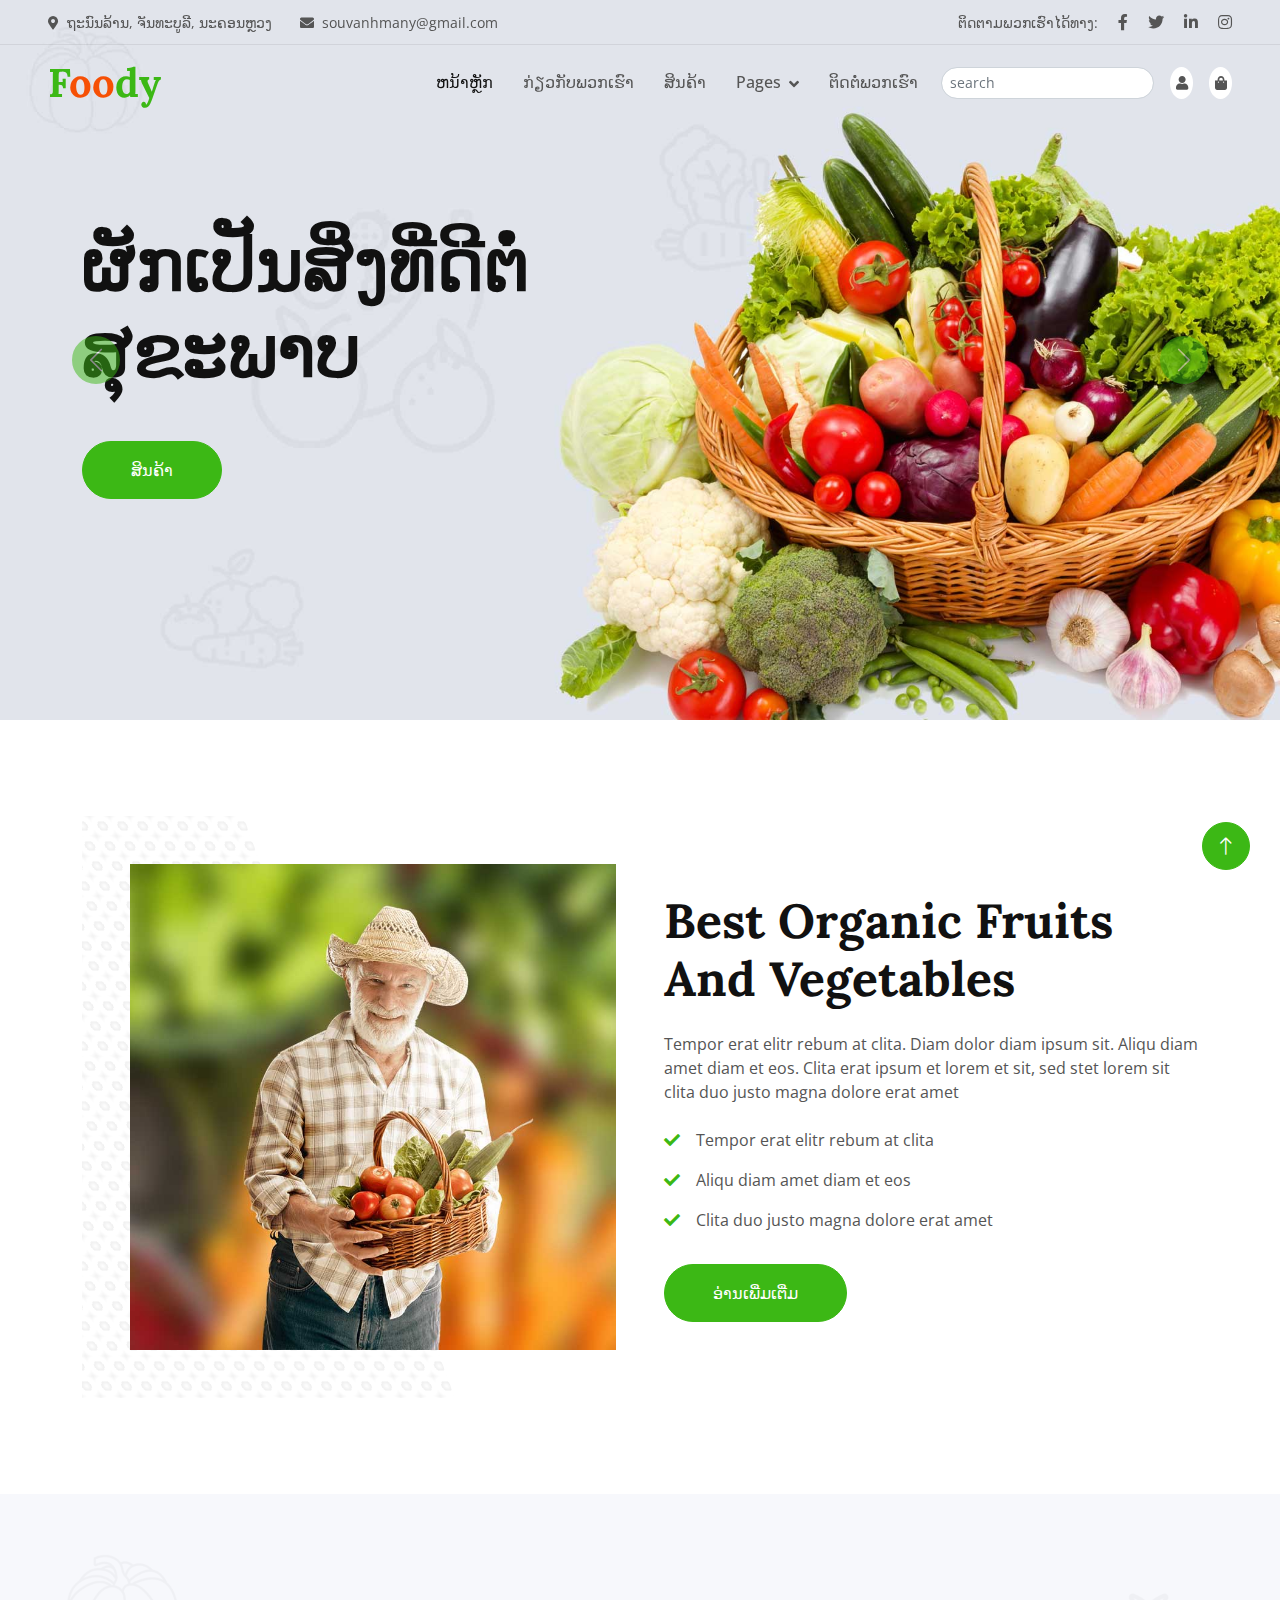
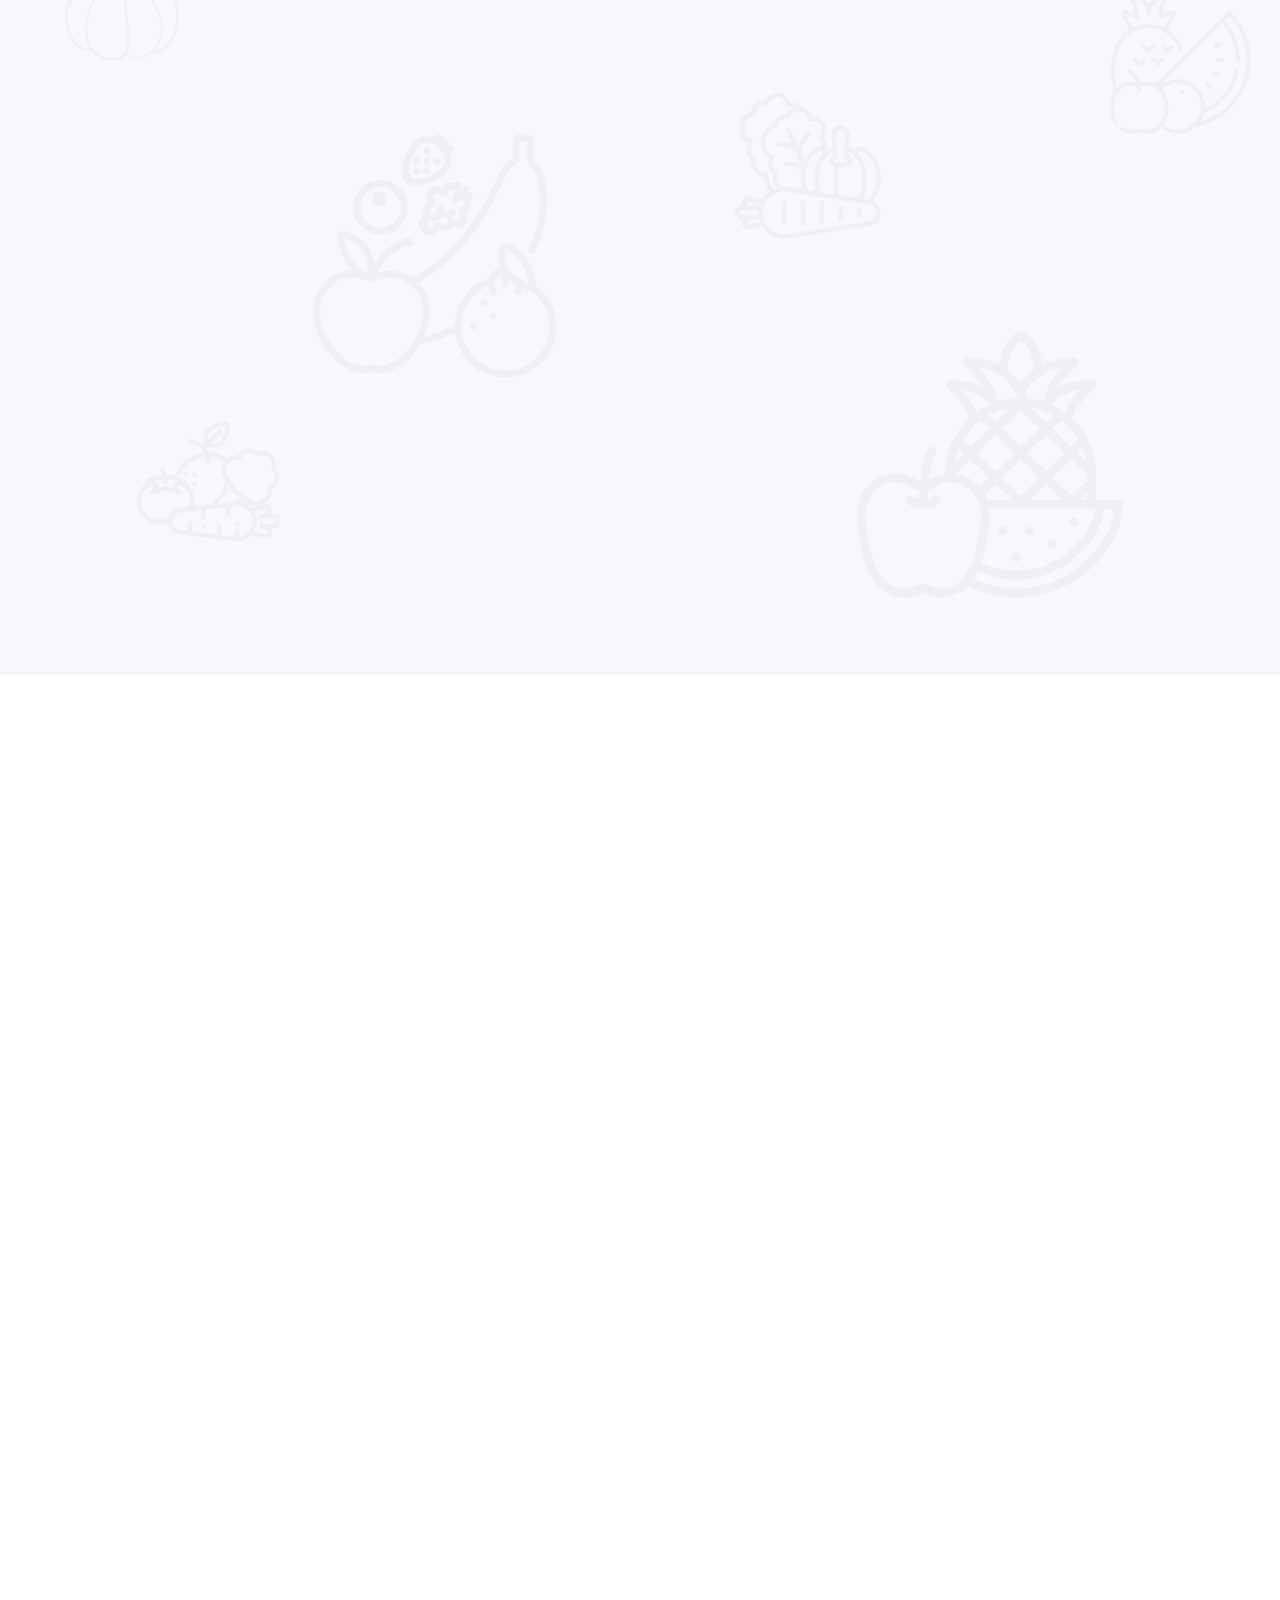
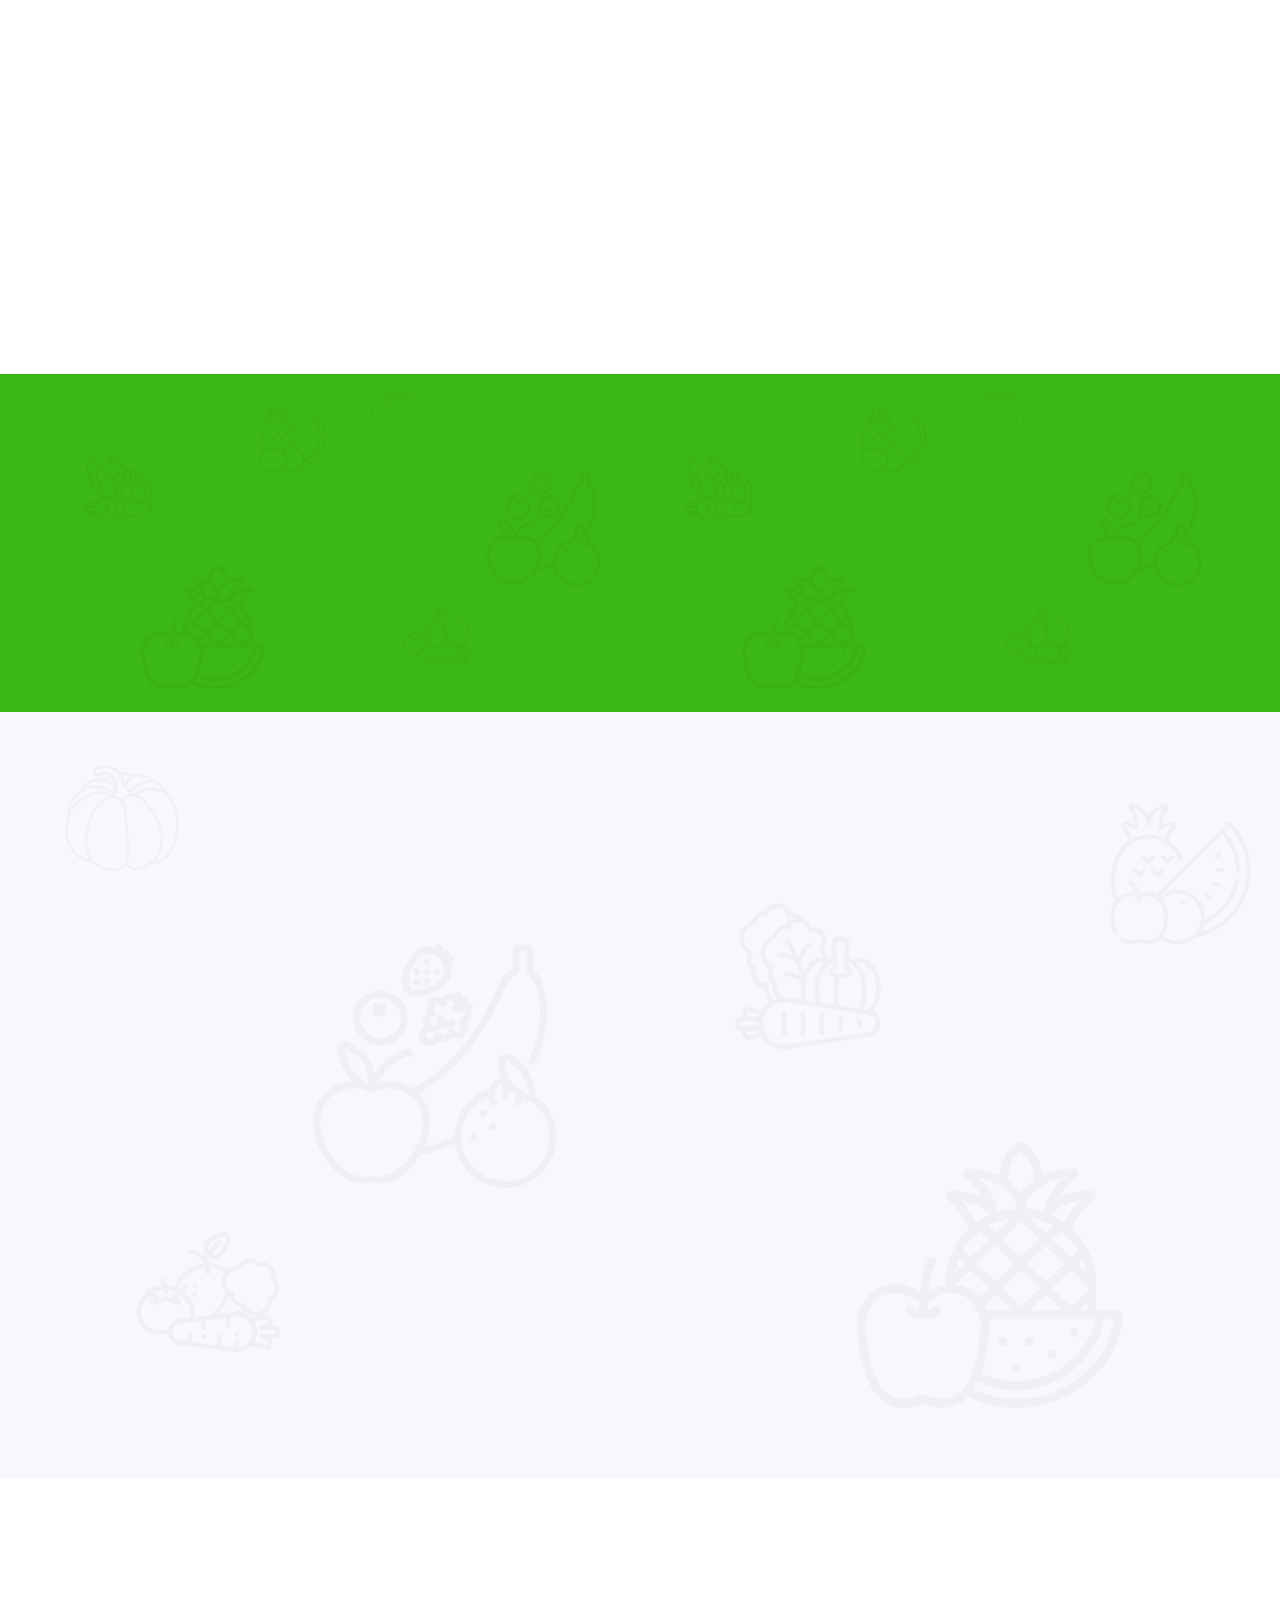
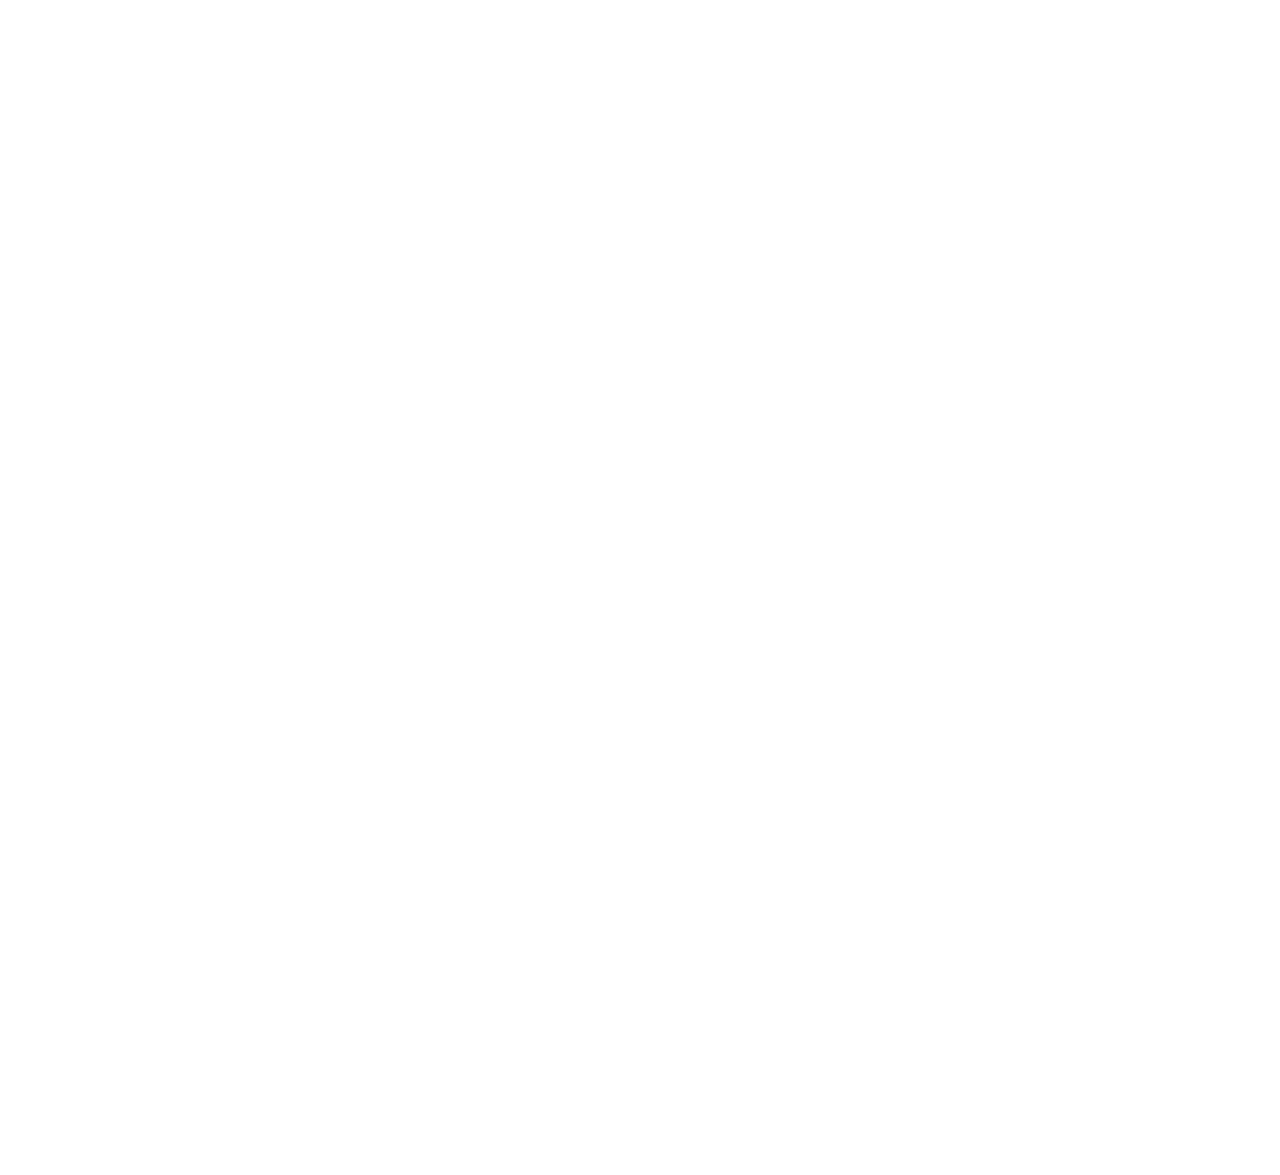
==== commit 4fa4f823: "edit" ====
--- a/foody/index.html
+++ b/foody/index.html
@@ -160,15 +160,15 @@
 											ຜັກເປັນສິ່ງທີ່ດີຕໍ່ສຸຂະພາບ
 										</h1>
 										<a
-											href=""
+											href="product.html"
 											class="btn btn-primary rounded-pill py-sm-3 px-sm-5"
 											>ສິນຄ້າ</a
 										>
-										<a
+										<!-- <a
 											href=""
 											class="btn btn-secondary rounded-pill py-sm-3 px-sm-5 ms-3"
 											>ການບໍລິການ</a
-										>
+										> -->
 									</div>
 								</div>
 							</div>
@@ -188,11 +188,11 @@
 											class="btn btn-primary rounded-pill py-sm-3 px-sm-5"
 											>ສິນຄ້າ</a
 										>
-										<a
+										<!-- <a
 											href=""
 											class="btn btn-secondary rounded-pill py-sm-3 px-sm-5 ms-3"
 											>ການບໍລິການ</a
-										>
+										> -->
 									</div>
 								</div>
 							</div>
@@ -447,7 +447,7 @@
 											>
 										</small>
 										<small class="w-50 text-center py-2">
-											<a class="text-body" href=""
+											<a class="text-body" href="add_cart_page.html"
 												><i class="fa fa-shopping-bag text-primary me-2"></i>Add
 												to cart</a
 											>
@@ -481,7 +481,7 @@
 									</div>
 									<div class="d-flex border-top">
 										<small class="w-50 text-center border-end py-2">
-											<a class="text-body" href=""
+											<a class="text-body" href="add_cart_page.html"
 												><i class="fa fa-eye text-primary me-2"></i
 												>ເບິ່ງລາຍລະອຽດ</a
 											>
@@ -527,7 +527,7 @@
 											>
 										</small>
 										<small class="w-50 text-center py-2">
-											<a class="text-body" href=""
+											<a class="text-body" href="add_cart_page.html"
 												><i class="fa fa-shopping-bag text-primary me-2"></i>Add
 												to cart</a
 											>
@@ -561,7 +561,7 @@
 									</div>
 									<div class="d-flex border-top">
 										<small class="w-50 text-center border-end py-2">
-											<a class="text-body" href=""
+											<a class="text-body" href="add_cart_page.html"
 												><i class="fa fa-eye text-primary me-2"></i>View
 												detail</a
 											>
@@ -607,7 +607,7 @@
 											>
 										</small>
 										<small class="w-50 text-center py-2">
-											<a class="text-body" href=""
+											<a class="text-body" href="add_cart_page.html"
 												><i class="fa fa-shopping-bag text-primary me-2"></i>Add
 												to cart</a
 											>
@@ -647,7 +647,7 @@
 											>
 										</small>
 										<small class="w-50 text-center py-2">
-											<a class="text-body" href=""
+											<a class="text-body" href="add_cart_page.html"
 												><i class="fa fa-shopping-bag text-primary me-2"></i>Add
 												to cart</a
 											>
@@ -687,7 +687,7 @@
 											>
 										</small>
 										<small class="w-50 text-center py-2">
-											<a class="text-body" href=""
+											<a class="text-body" href="add_cart_page.html"
 												><i class="fa fa-shopping-bag text-primary me-2"></i>Add
 												to cart</a
 											>
@@ -736,7 +736,7 @@
 											>
 										</small>
 										<small class="w-50 text-center py-2">
-											<a class="text-body" href=""
+											<a class="text-body" href="add_cart_page.html"
 												><i class="fa fa-shopping-bag text-primary me-2"></i>Add
 												to cart</a
 											>
@@ -773,7 +773,7 @@
 											>
 										</small>
 										<small class="w-50 text-center py-2">
-											<a class="text-body" href=""
+											<a class="text-body" href="add_cart_page.html"
 												><i class="fa fa-shopping-bag text-primary me-2"></i>Add
 												to cart</a
 											>
@@ -810,7 +810,7 @@
 											>
 										</small>
 										<small class="w-50 text-center py-2">
-											<a class="text-body" href=""
+											<a class="text-body" href="add_cart_page.html"
 												><i class="fa fa-shopping-bag text-primary me-2"></i>Add
 												to cart</a
 											>
@@ -847,7 +847,7 @@
 											>
 										</small>
 										<small class="w-50 text-center py-2">
-											<a class="text-body" href=""
+											<a class="text-body" href="add_cart_page.html"
 												><i class="fa fa-shopping-bag text-primary me-2"></i>Add
 												to cart</a
 											>
@@ -884,7 +884,7 @@
 											>
 										</small>
 										<small class="w-50 text-center py-2">
-											<a class="text-body" href=""
+											<a class="text-body" href="add_cart_page.html"
 												><i class="fa fa-shopping-bag text-primary me-2"></i>Add
 												to cart</a
 											>
@@ -921,7 +921,7 @@
 											>
 										</small>
 										<small class="w-50 text-center py-2">
-											<a class="text-body" href=""
+											<a class="text-body" href="add_cart_page.html"
 												><i class="fa fa-shopping-bag text-primary me-2"></i>Add
 												to cart</a
 											>
@@ -958,7 +958,7 @@
 											>
 										</small>
 										<small class="w-50 text-center py-2">
-											<a class="text-body" href=""
+											<a class="text-body" href="add_cart_page.html"
 												><i class="fa fa-shopping-bag text-primary me-2"></i>Add
 												to cart</a
 											>
@@ -995,7 +995,7 @@
 											>
 										</small>
 										<small class="w-50 text-center py-2">
-											<a class="text-body" href=""
+											<a class="text-body" href="add_cart_page.html"
 												><i class="fa fa-shopping-bag text-primary me-2"></i>Add
 												to cart</a
 											>
@@ -1041,7 +1041,7 @@
 											>
 										</small>
 										<small class="w-50 text-center py-2">
-											<a class="text-body" href=""
+											<a class="text-body" href="add_cart_page.html"
 												><i class="fa fa-shopping-bag text-primary me-2"></i>Add
 												to cart</a
 											>
@@ -1078,7 +1078,7 @@
 											>
 										</small>
 										<small class="w-50 text-center py-2">
-											<a class="text-body" href=""
+											<a class="text-body" href="add_cart_page.html"
 												><i class="fa fa-shopping-bag text-primary me-2"></i>Add
 												to cart</a
 											>
@@ -1115,7 +1115,7 @@
 											>
 										</small>
 										<small class="w-50 text-center py-2">
-											<a class="text-body" href=""
+											<a class="text-body" href="add_cart_page.html"
 												><i class="fa fa-shopping-bag text-primary me-2"></i>Add
 												to cart</a
 											>
@@ -1152,7 +1152,7 @@
 											>
 										</small>
 										<small class="w-50 text-center py-2">
-											<a class="text-body" href=""
+											<a class="text-body" href="add_cart_page.html"
 												><i class="fa fa-shopping-bag text-primary me-2"></i>Add
 												to cart</a
 											>
@@ -1189,7 +1189,7 @@
 											>
 										</small>
 										<small class="w-50 text-center py-2">
-											<a class="text-body" href=""
+											<a class="text-body" href="add_cart_page.html"
 												><i class="fa fa-shopping-bag text-primary me-2"></i>Add
 												to cart</a
 											>
@@ -1226,7 +1226,7 @@
 											>
 										</small>
 										<small class="w-50 text-center py-2">
-											<a class="text-body" href=""
+											<a class="text-body" href="add_cart_page.html"
 												><i class="fa fa-shopping-bag text-primary me-2"></i>Add
 												to cart</a
 											>
@@ -1263,7 +1263,7 @@
 											>
 										</small>
 										<small class="w-50 text-center py-2">
-											<a class="text-body" href=""
+											<a class="text-body" href="add_cart_page.html"
 												><i class="fa fa-shopping-bag text-primary me-2"></i>Add
 												to cart</a
 											>
@@ -1300,7 +1300,7 @@
 											>
 										</small>
 										<small class="w-50 text-center py-2">
-											<a class="text-body" href=""
+											<a class="text-body" href="add_cart_page.html"
 												><i class="fa fa-shopping-bag text-primary me-2"></i>Add
 												to cart</a
 											>
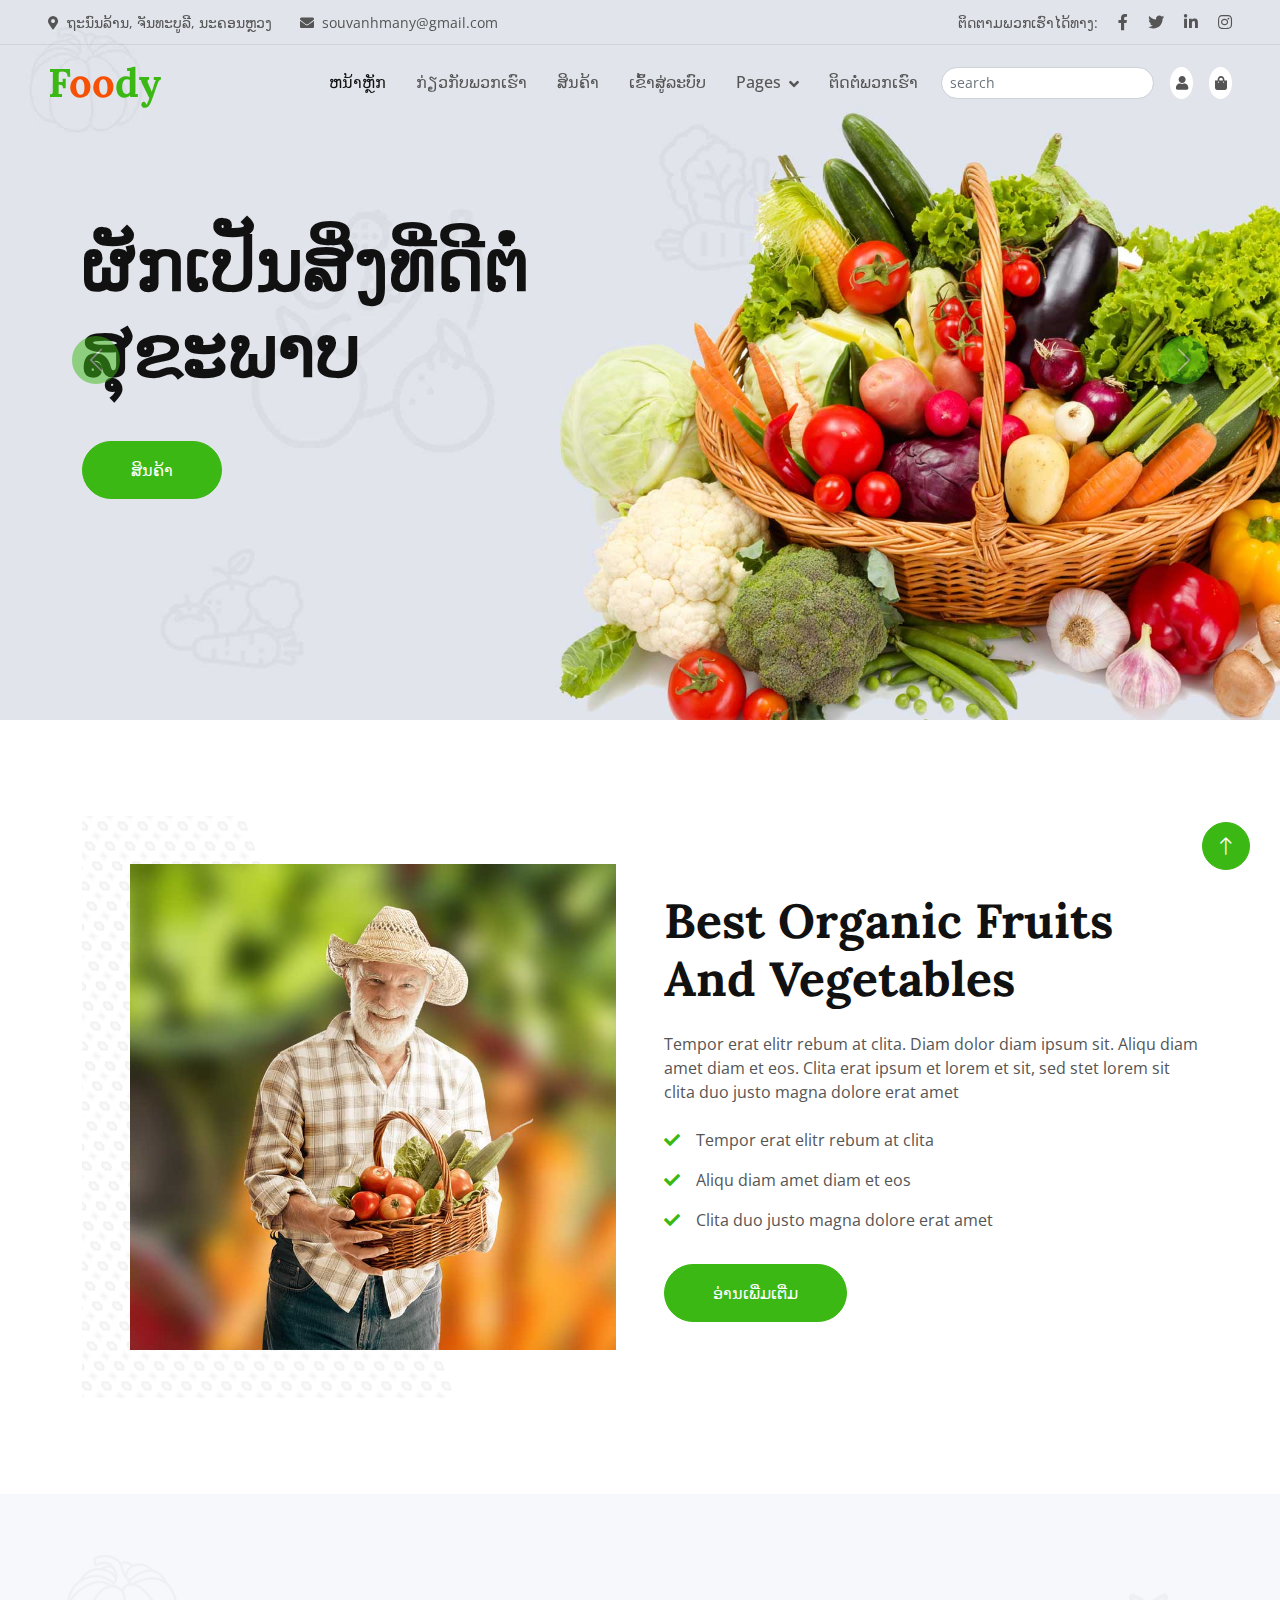
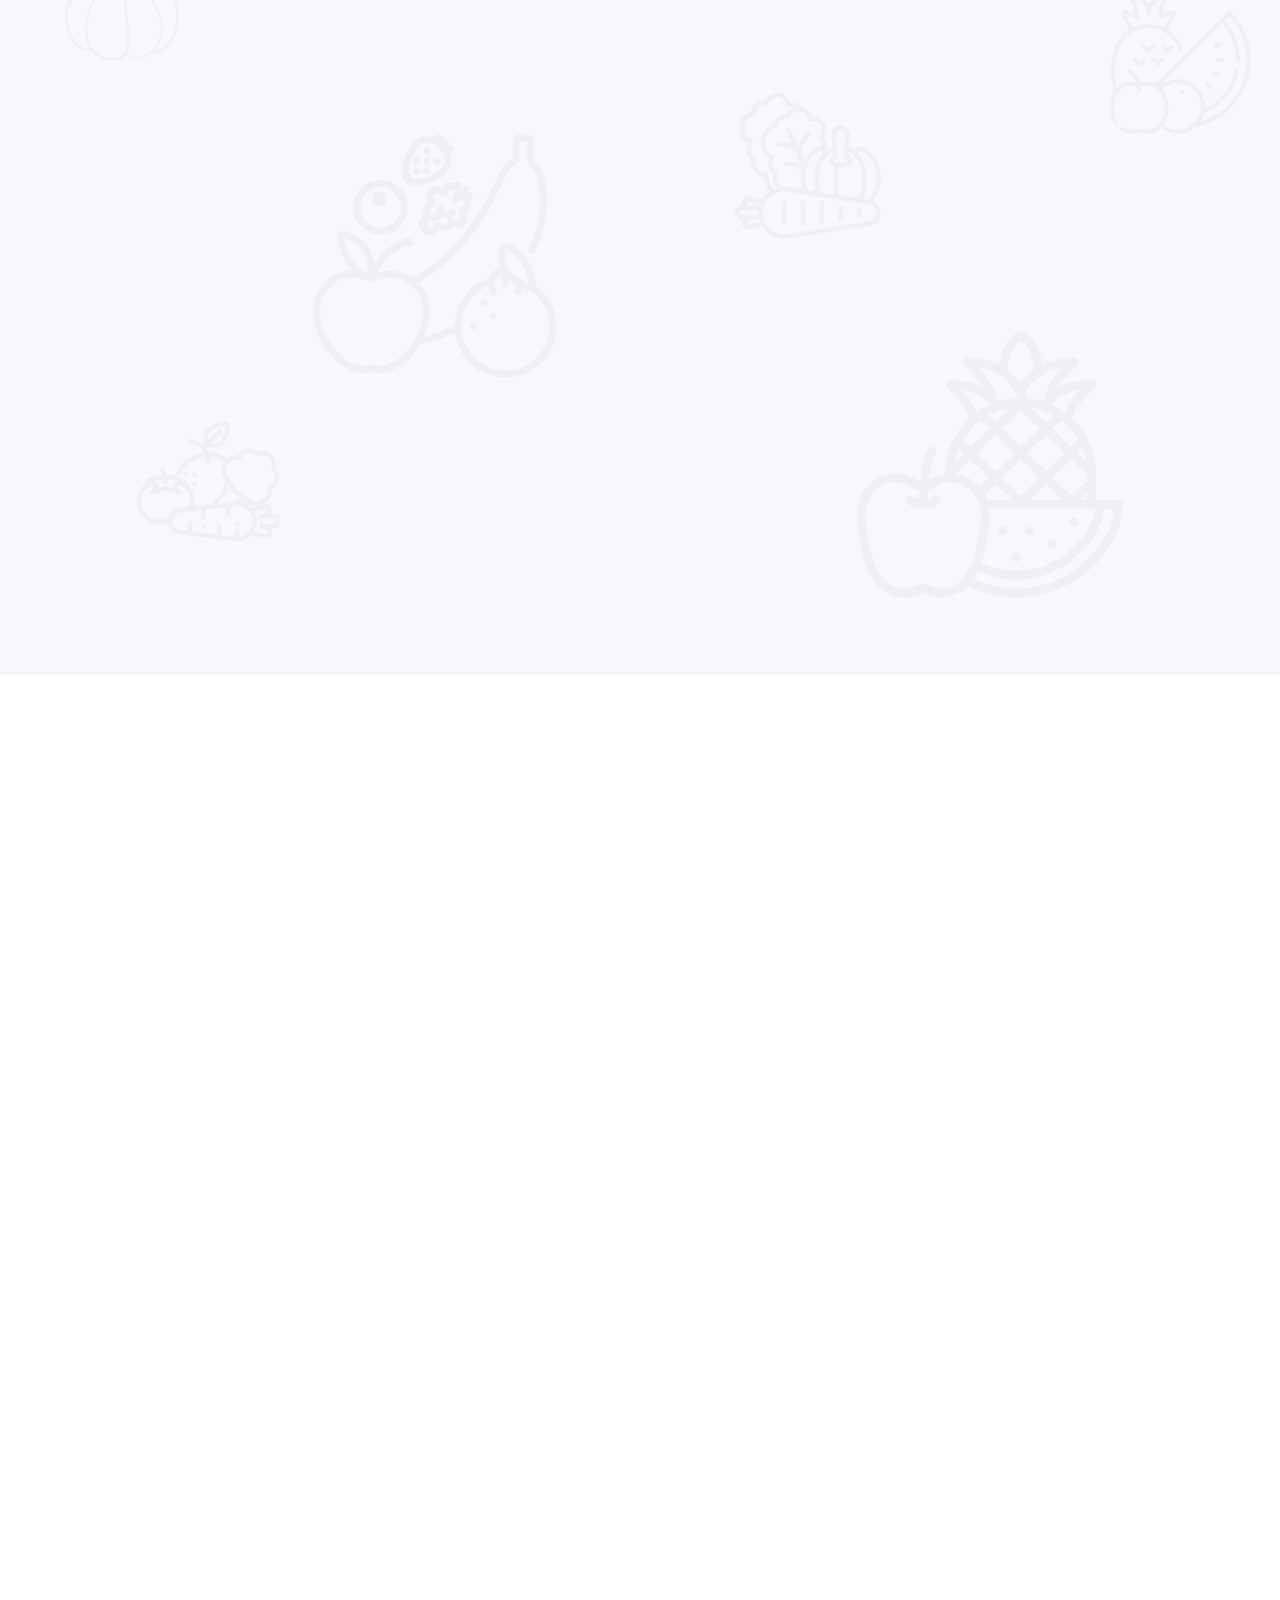
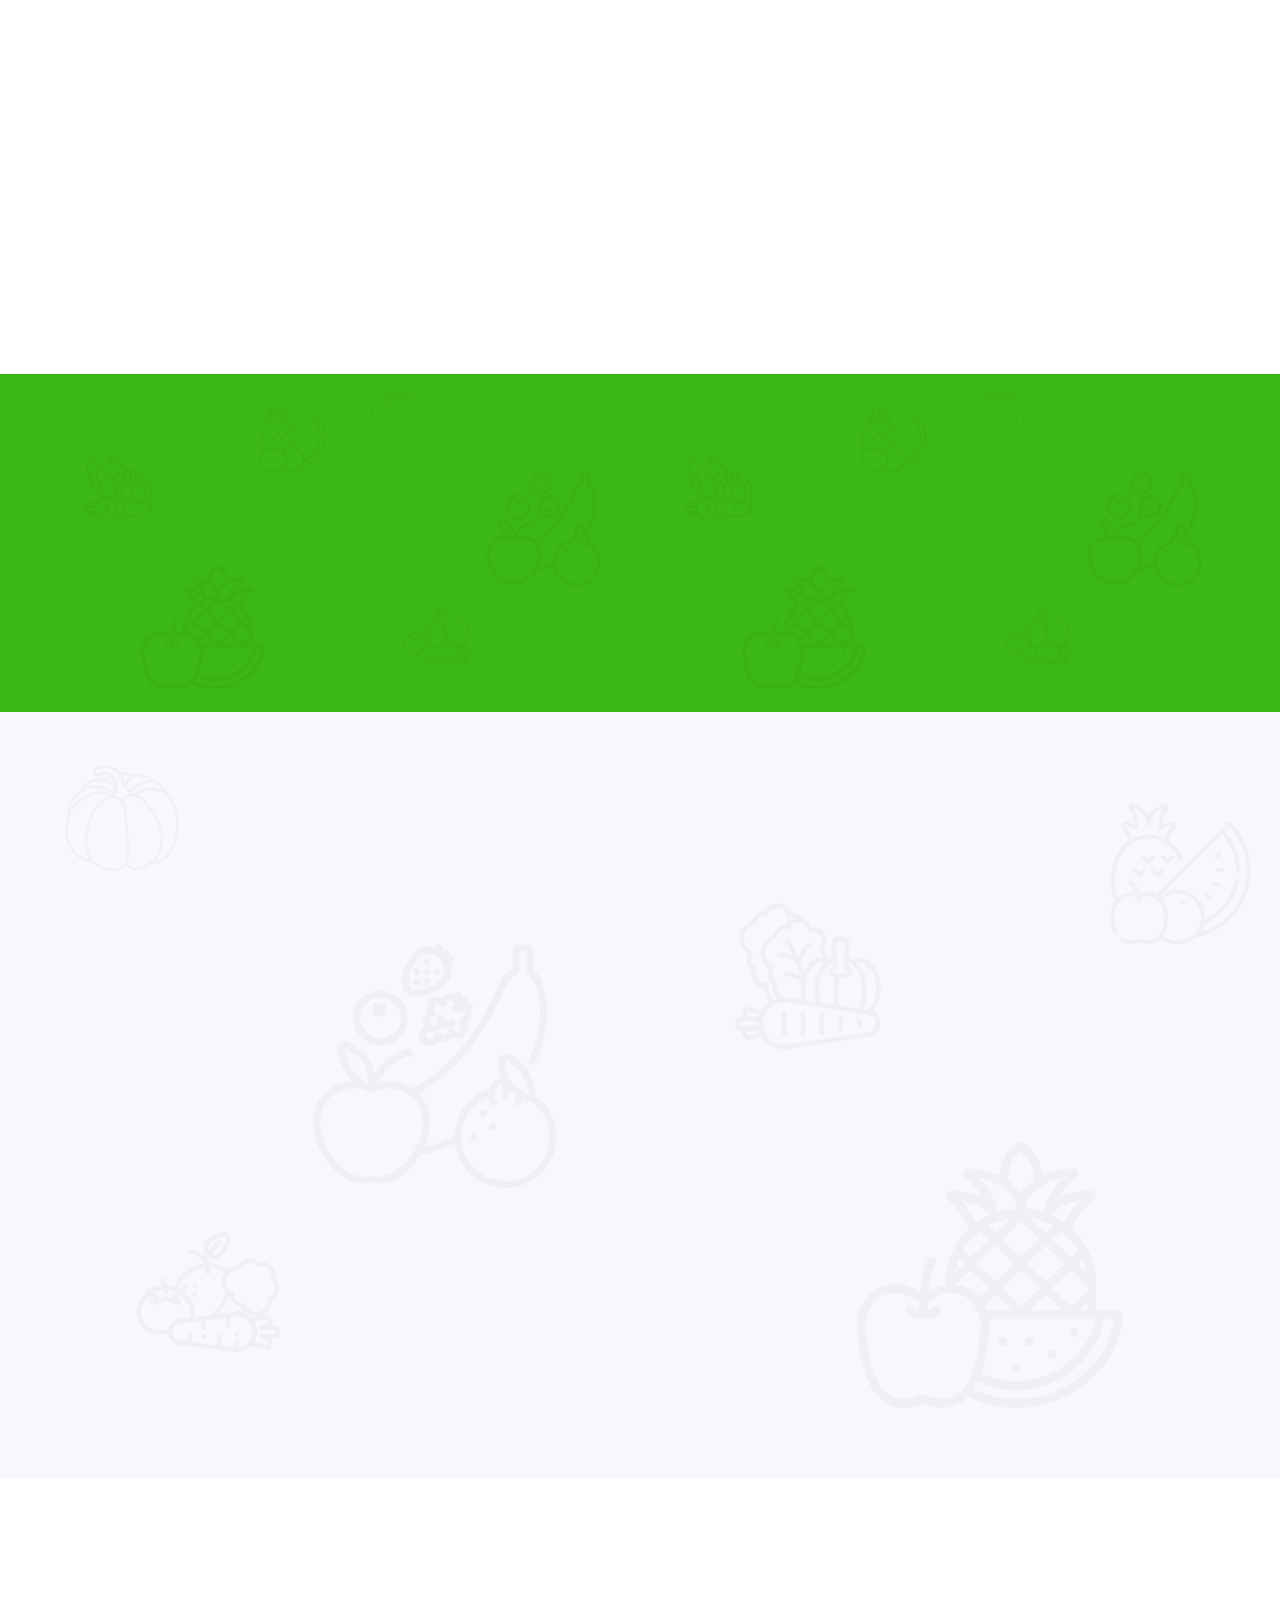
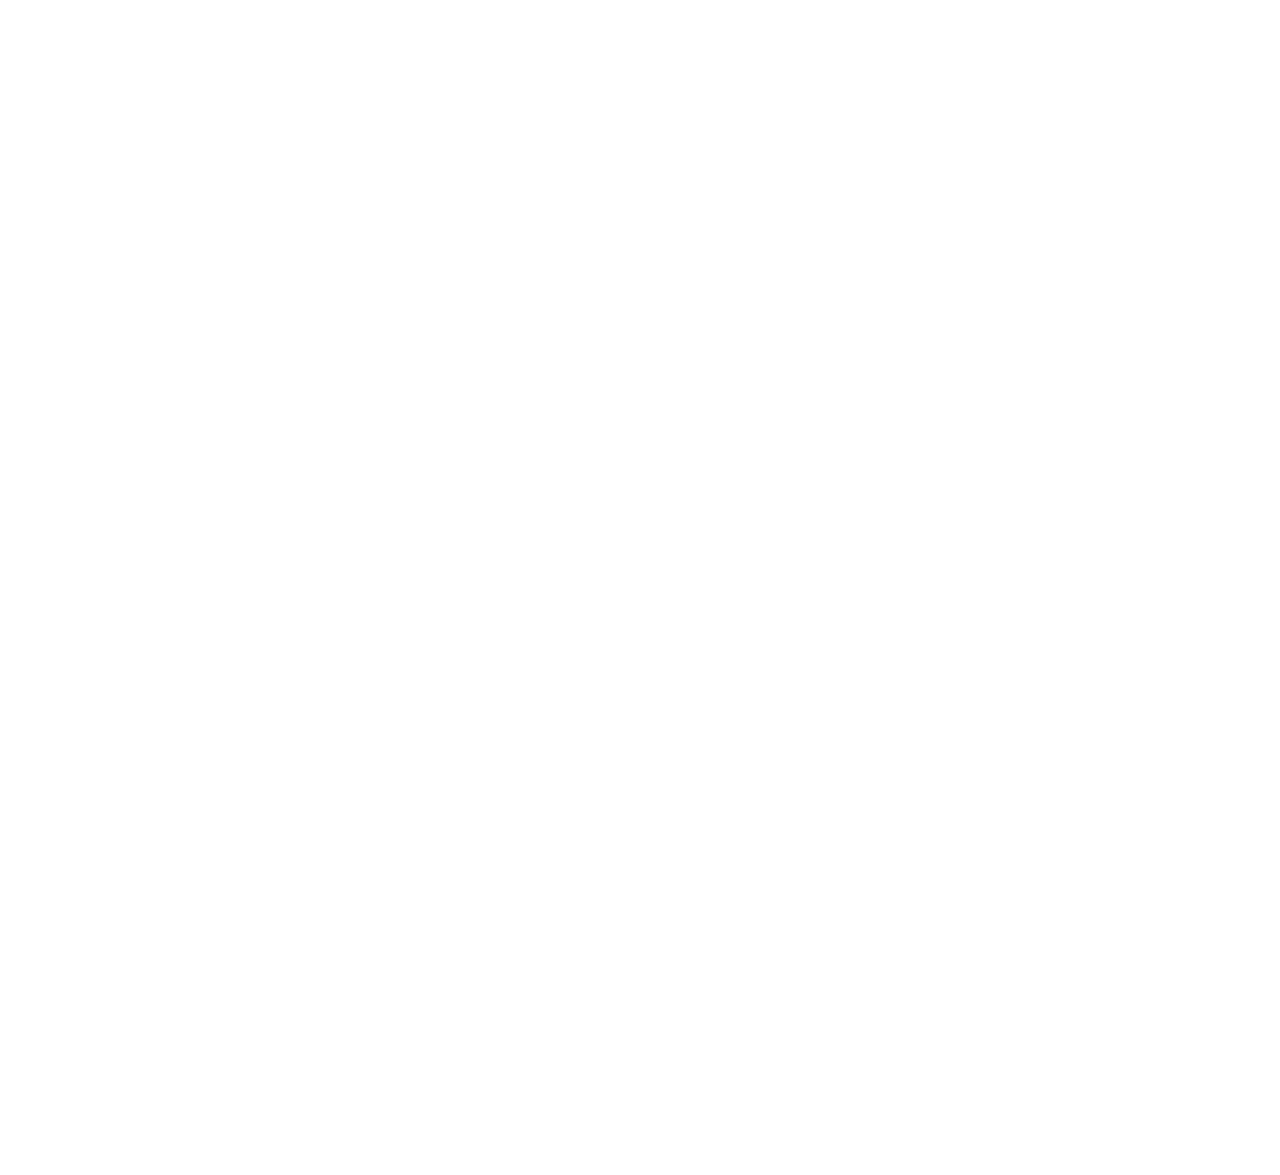
==== commit e437cada: "lastest" ====
--- a/foody/index.html
+++ b/foody/index.html
@@ -99,6 +99,7 @@
 						<a href="index.html" class="nav-item nav-link active">ຫນ້າຫຼັກ</a>
 						<a href="about.html" class="nav-item nav-link">ກ່ຽວກັບພວກເຮົາ</a>
 						<a href="product.html" class="nav-item nav-link">ສິນຄ້າ</a>
+						<a href="Signin.jsp" class="nav-item nav-link">ເຂົ້າສູ່ລະບົບ</a>
 						<div class="nav-item dropdown">
 							<a
 								href="#"
@@ -393,21 +394,21 @@
 										</div>
 									</div>
 									<div class="text-center p-4">
-										<a class="d-block h5 mb-2" href="">Fresh Tomato</a>
-										<span class="text-primary me-1">$19.00</span>
-										<span class="text-body text-decoration-line-through"
-											>$29.00</span
-										>
-									</div>
-									<div class="d-flex border-top">
-										<small class="w-50 text-center border-end py-2">
-											<a class="text-body" href=""
-												><i class="fa fa-eye text-primary me-2"></i
-												>ເບິ່ງລາຍລະອຽດ</a
-											>
-										</small>
-										<small class="w-50 text-center py-2">
-											<a class="text-body" href=""
+										<a class="d-block h5 mb-2" href="">ຫມາກເລັ່ນ ສົດ</a>
+										<span class="text-primary me-1">$19.00</span>
+										<span class="text-body text-decoration-line-through"
+											>$29.00</span
+										>
+									</div>
+									<div class="d-flex border-top">
+										<small class="w-50 text-center border-end py-2">
+											<a class="text-body" href=""
+												><i class="fa fa-eye text-primary me-2"></i
+												>ເບິ່ງລາຍລະອຽດ</a
+											>
+										</small>
+										<small class="w-50 text-center py-2">
+											<a class="text-body" href="add_cart_page.html"
 												><i class="fa fa-shopping-bag text-primary me-2"></i>Add
 												to cart</a
 											>
@@ -433,7 +434,7 @@
 										</div>
 									</div>
 									<div class="text-center p-4">
-										<a class="d-block h5 mb-2" href="">Fresh Tomato</a>
+										<a class="d-block h5 mb-2" href="">ຫມາກນັດ ສົດ</a>
 										<span class="text-primary me-1">$19.00</span>
 										<span class="text-body text-decoration-line-through"
 											>$29.00</span
@@ -473,7 +474,7 @@
 										</div>
 									</div>
 									<div class="text-center p-4">
-										<a class="d-block h5 mb-2" href="">Fresh Tomato</a>
+										<a class="d-block h5 mb-2" href="">ຫມາກເຜັດ ສົດ</a>
 										<span class="text-primary me-1">$19.00</span>
 										<span class="text-body text-decoration-line-through"
 											>$29.00</span
@@ -513,7 +514,7 @@
 										</div>
 									</div>
 									<div class="text-center p-4">
-										<a class="d-block h5 mb-2" href="">Fresh Tomato</a>
+										<a class="d-block h5 mb-2" href="">ຫມາກສະຕໍເບີຮີ້ ສົດ</a>
 										<span class="text-primary me-1">$19.00</span>
 										<span class="text-body text-decoration-line-through"
 											>$29.00</span
@@ -553,7 +554,7 @@
 										</div>
 									</div>
 									<div class="text-center p-4">
-										<a class="d-block h5 mb-2" href="">Fresh Tomato</a>
+										<a class="d-block h5 mb-2" href="">ຫມາກແຕງ ສົດ</a>
 										<span class="text-primary me-1">$19.00</span>
 										<span class="text-body text-decoration-line-through"
 											>$29.00</span
@@ -593,7 +594,7 @@
 										</div>
 									</div>
 									<div class="text-center p-4">
-										<a class="d-block h5 mb-2" href="">Fresh Tomato</a>
+										<a class="d-block h5 mb-2" href="">ຫມາກເລັ່ນ ສົດ</a>
 										<span class="text-primary me-1">$19.00</span>
 										<span class="text-body text-decoration-line-through"
 											>$29.00</span
@@ -633,7 +634,7 @@
 										</div>
 									</div>
 									<div class="text-center p-4">
-										<a class="d-block h5 mb-2" href="">Fresh Tomato</a>
+										<a class="d-block h5 mb-2" href="">ຫມາກໄມ້ ບໍ່ຮູ້ຊື່</a>
 										<span class="text-primary me-1">$19.00</span>
 										<span class="text-body text-decoration-line-through"
 											>$29.00</span
@@ -673,7 +674,7 @@
 										</div>
 									</div>
 									<div class="text-center p-4">
-										<a class="d-block h5 mb-2" href="">Fresh Tomato</a>
+										<a class="d-block h5 mb-2" href="">ຫມາກກ້ວຍ</a>
 										<span class="text-primary me-1">$19.00</span>
 										<span class="text-body text-decoration-line-through"
 											>$29.00</span
--- a/foody/css/style.css
+++ b/foody/css/style.css
@@ -250,6 +250,9 @@
 .about-img img {
 	position: relative;
 	z-index: 2;
+}
+.about-img {
+	display: flex;
 }
 
 .about-img::before {
@@ -320,6 +323,31 @@
 	color: var(--primary) !important;
 }
 
+.cart-counter {
+	position: absolute;
+	top: 10px;
+	right: 10px;
+	font-size: 14px;
+	color: #ff0000;
+}
+
+.add-to-cart small {
+	position: absolute;
+	top: 50%;
+	right: 50%;
+	transform: translate(-50%, -50%);
+	font-size: 12px;
+	color: #ff0000;
+}
+
+.form-control.form-control-sm {
+	padding: flex; /* ปรับ padding ให้พอดีกับความกว้างของ input box */
+}
+
+.img-2 {
+	width: 60%;
+	height: 15vw;
+}
 /*** Testimonial ***/
 .testimonial-carousel .owl-item .testimonial-item img {
 	width: 60px;
@@ -414,24 +442,3 @@
 .footer .copyright a:hover {
 	color: var(--primary);
 }
-
-.cart-counter {
-	position: absolute;
-	top: 10px;
-	right: 10px;
-	font-size: 14px;
-	color: #ff0000;
-}
-
-.add-to-cart small {
-	position: absolute;
-	top: 50%;
-	right: 50%;
-	transform: translate(-50%, -50%);
-	font-size: 12px;
-	color: #ff0000;
-}
-
-.form-control.form-control-sm {
-	padding: flex; /* ปรับ padding ให้พอดีกับความกว้างของ input box */
-}
